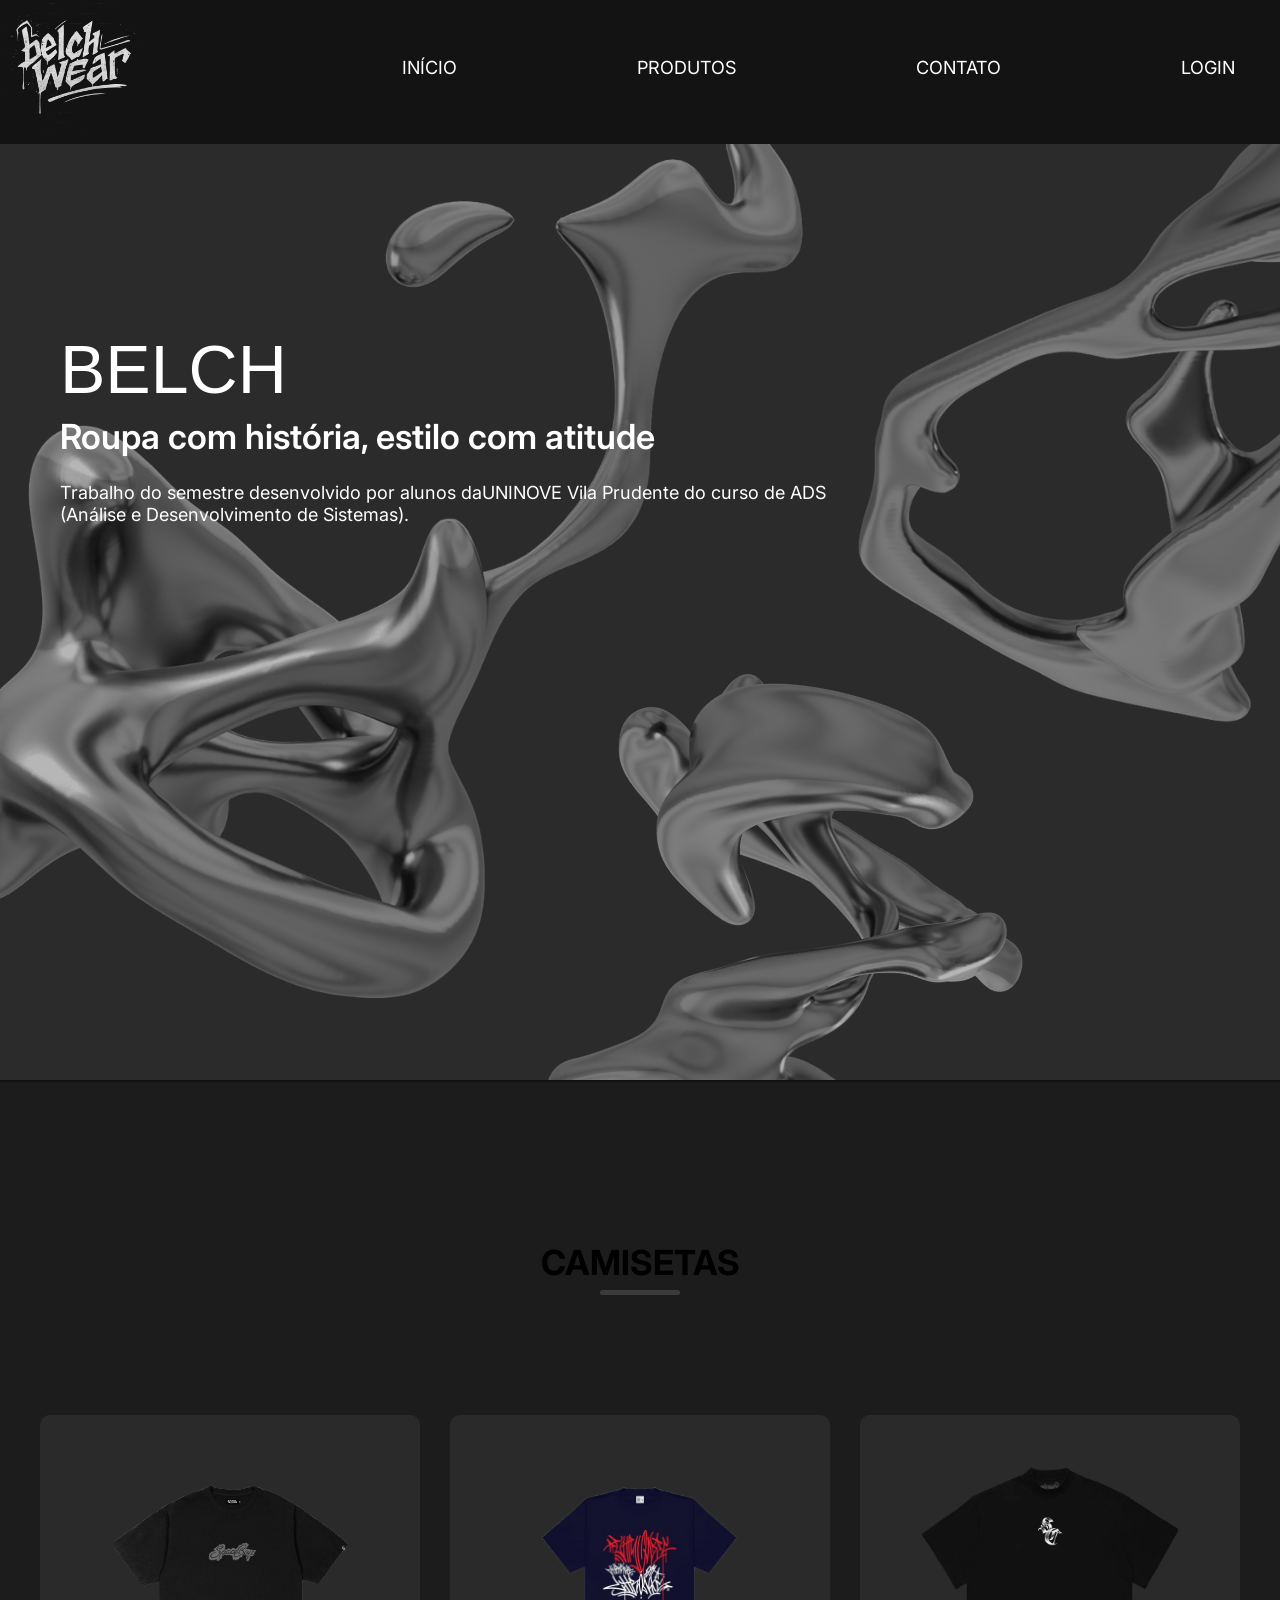
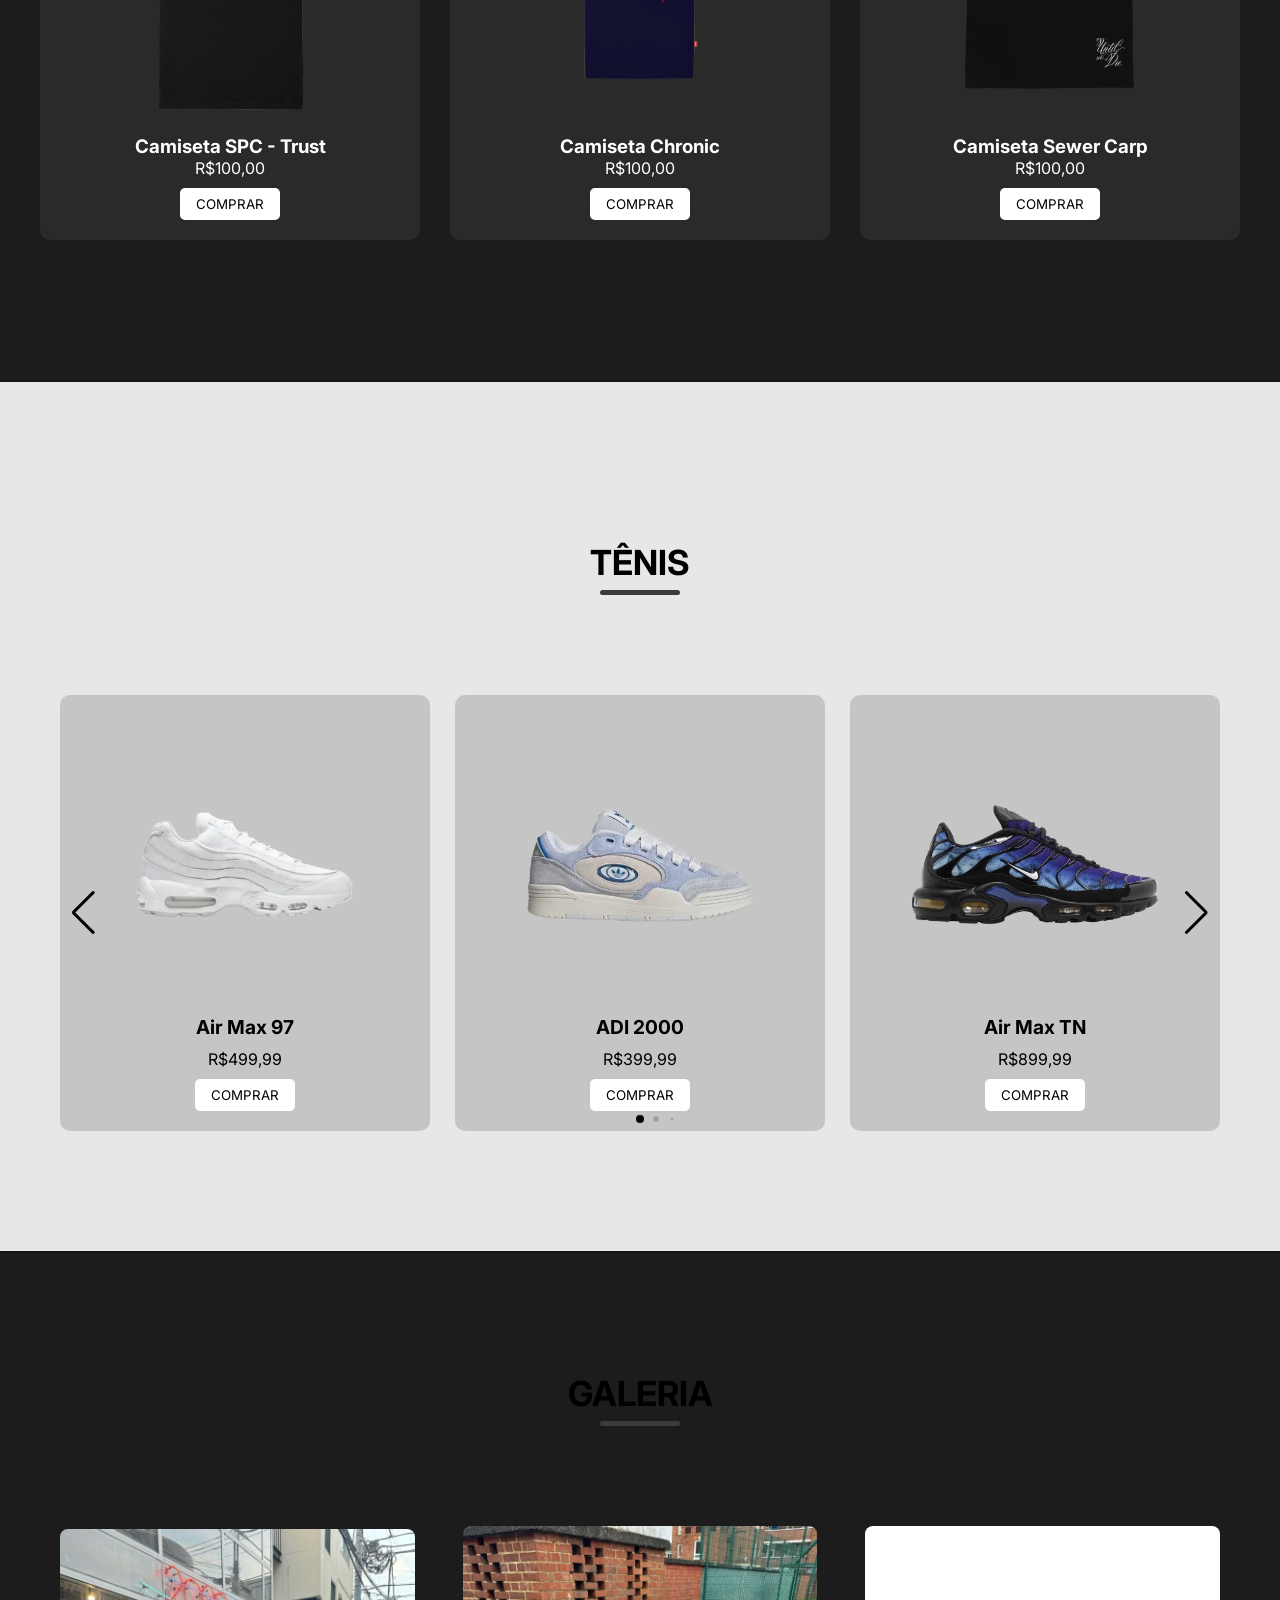
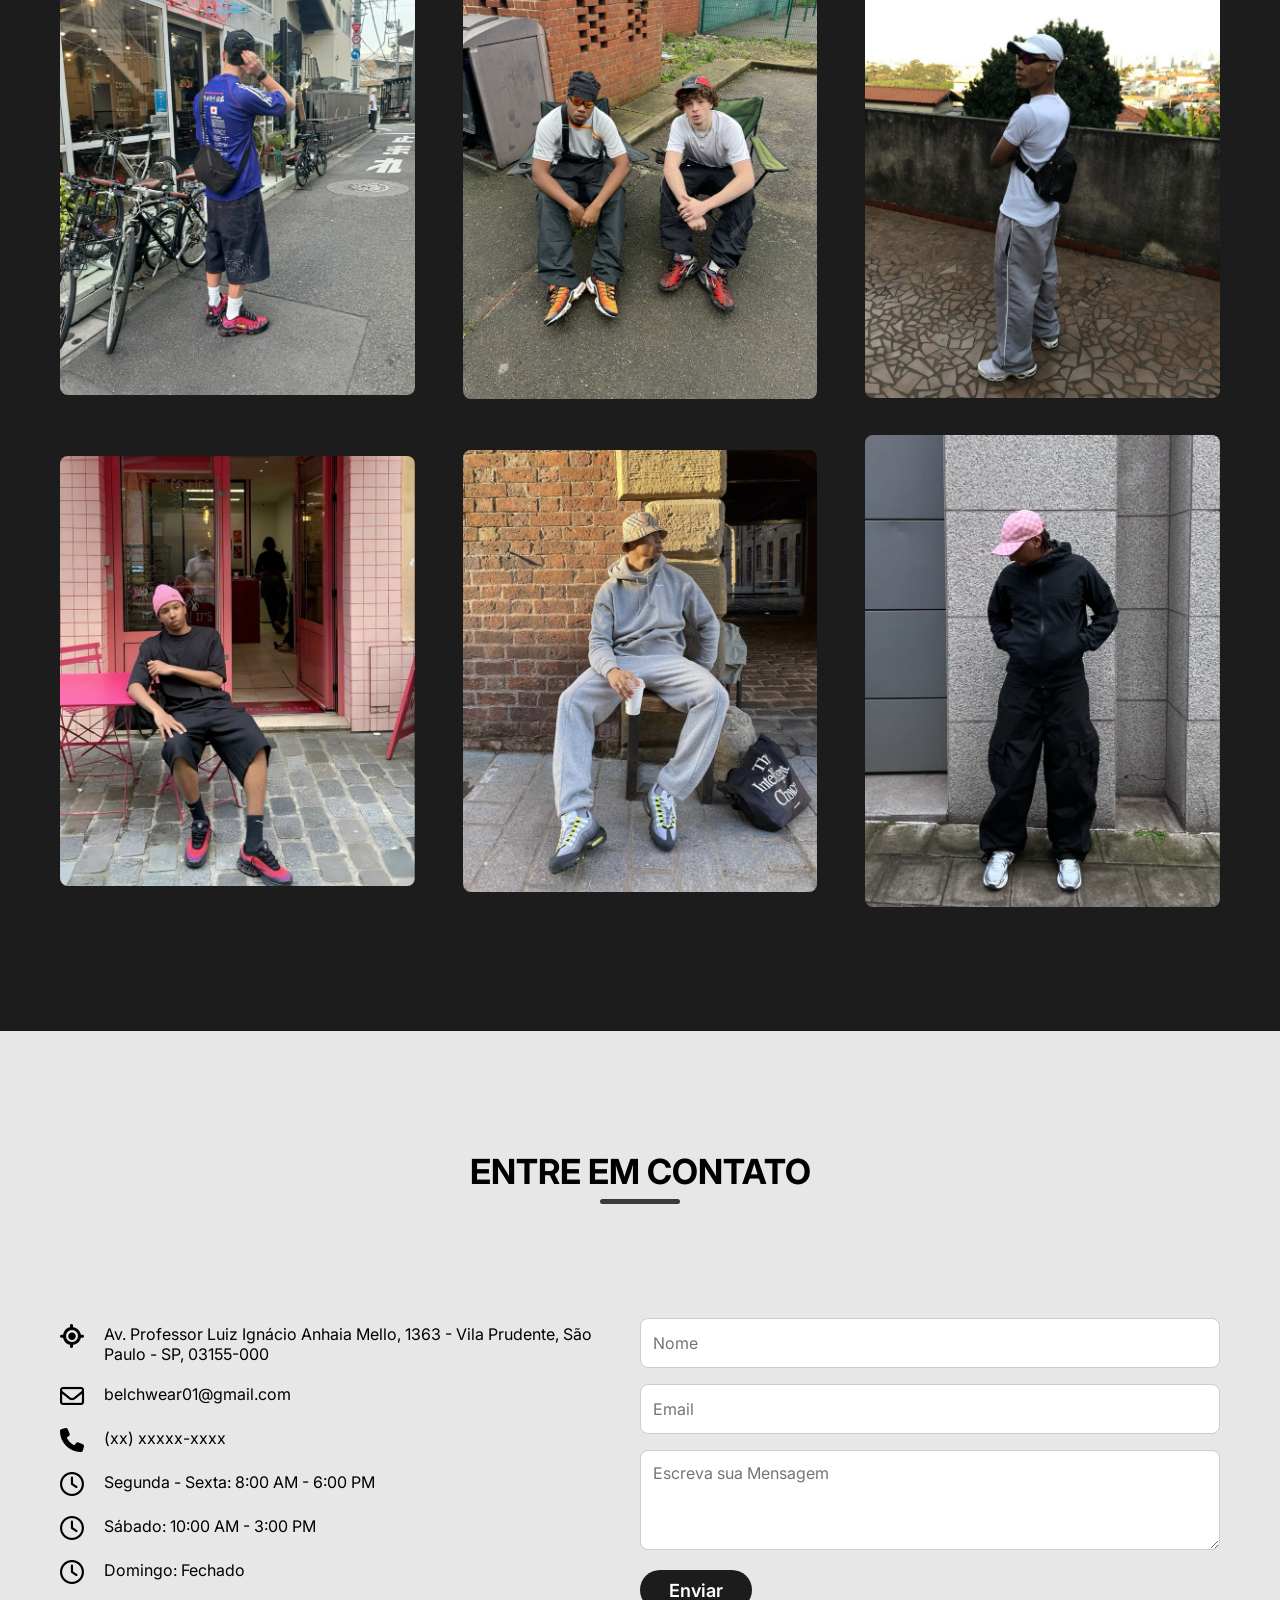
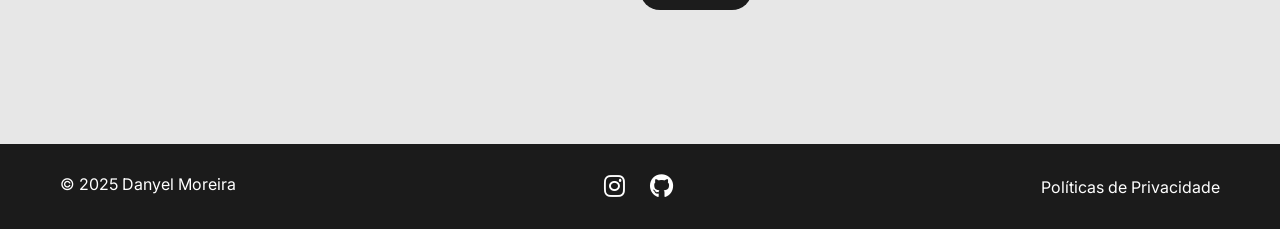
==== index.html @ 6bcf9cb9 "Update footer copyright and GitHub link" ====
<!DOCTYPE html>
<html lang="pt-br">

<head>
  <meta charset="UTF-8">
  <meta name="viewport" content="width=device-width, initial-scale=1.0">
  <title>BELCH</title>
  <link rel="stylesheet" href="https://cdn.jsdelivr.net/npm/swiper@11/swiper-bundle.min.css">
  <link rel="stylesheet" href="https://cdnjs.cloudflare.com/ajax/libs/font-awesome/6.6.0/css/all.min.css" />
  <link rel="stylesheet" href="style.css">
  <link rel="shortcut icon" href="images/belch_wear_transparent.png" type="image/x-icon">
  <link rel="preconnect" href="https://fonts.googleapis.com">
  <link rel="preconnect" href="https://fonts.gstatic.com" crossorigin>
  <link href="https://fonts.googleapis.com/css2?family=Handjet:wght@100..900&display=swap" rel="stylesheet">

</head>

<body>

  <header class="header" id="header">
    <nav class="nav">
      <a href="#" class="nav-logo">
        <img class="logo-img" src="images/belch_wear_transparent.png" alt="Logo Belch Wear">
      </a>

      <ul class="nav-menu">
        <i id="close-menu-button" class="fa-solid fa-xmark"></i>
        <li role="button" class="nav-item"><a href="#" class="nav-link">INÍCIO</a></li>
        <li role="button" class="nav-item"><a href="#produtos" class="nav-link">PRODUTOS</a></li>
        <li role="button" class="nav-item"><a href="#contact" class="nav-link">CONTATO</a></li>
        <li role="button" class="nav-item"><a href="login.html" class="nav-link">LOGIN</a></li>
      </ul>

      <i id="open-menu-button" class="fa-solid fa-bars"></i>
    </nav>
  </header>

  <!--popup de coockie -->
  <script type="text/javascript" src="https://cookieconsent.popupsmart.com/src/js/popper.js"></script>
  <script> window.start.init({
      Palette: "palette6", Mode: "floating right", Theme: "classic",
      Message: "Este site utiliza de cookies para uma melhor experiência do usuário.", ButtonText: "ok :)", LinkText: "Saiba Mais", Location: "https://www.cookiesandyou.com", Time: "5",
    })</script>

  <!-- vlibras-->
  <div vw class="enabled">
    <div vw-access-button class="active"></div>
    <div vw-plugin-wrapper>
      <div class="vw-plugin-top-wrapper"></div>
    </div>
  </div>
  <script src="https://vlibras.gov.br/app/vlibras-plugin.js"></script>
  <script>
    new window.VLibras.Widget('https://vlibras.gov.br/app');
  </script>

  <!-- Sessão Hero -->
  <section class="hero-section">
    <div class="section-container">
      <div class="hero-container">
        <div class="hero-details">
          <h2 class="hero-title">BELCH</h2>
          <h3 class="hero-subtitle">Roupa com história, estilo com atitude</h3>
          <p class="hero-description">Trabalho do semestre desenvolvido por alunos daUNINOVE Vila Prudente do curso de
            ADS (Análise e Desenvolvimento de Sistemas).</p>
        </div>

      </div>
    </div>
  </section>

<hr>
  <!-- sessão Camisetas -->
 <section class="menu-section" id="produtos">
    <h2 class="section-title">Camisetas</h2>
    <div class="grid-produtos">
        <div class="card-produto">
            <div class="imagem">
                <img src="images/SPC-trustF.png" class="normal">
                <img src="images/spc-trust (2).png" class="hover">
            </div>
            <h3>Camiseta SPC - Trust</h3>
            <p>R$100,00</p>
            <button>COMPRAR</button>
        </div>

        <div class="card-produto">
            <div class="imagem">
                <img src="images/chronic-frente.png" class="normal">
                <img src="images/chronic-costas.png" class="hover">
            </div>
            <h3>Camiseta Chronic</h3>
            <p>R$100,00</p>
            <button>COMPRAR</button>
        </div>

        <div class="card-produto">
            <div class="imagem">
                <img src="images/Sewer-carp-frente.webp" class="normal">
                <img src="images/Sewer-carp.webp" class="hover">
            </div>
            <h3>Camiseta Sewer Carp</h3>
            <p>R$100,00</p>
            <button>COMPRAR</button>
        </div>
    </div>
</section>
<hr>
    <!-- sessão Tênis -->
 <section class="testimonial" id="tenis">
    <h2 class="section-title">Tênis</h2>
    <div class="section-container">
        <div class="testimonial-container swiper">
            <div class="slide-wrapper">
                <div class="card-list swiper-wrapper">
                    
                    <div class="card-item swiper-slide">
                        <div class="imagem">
                            <img src="images/AM-95.png" class="normal" alt="Air Max 95">
                            <img src="images/AM-95-2.png" class="hover" alt="Air Max 95">
                        </div>
                        <h3 class="user-name">Air Max 97</h3>
                        <p class="user-thoughts">R$499,99</p>
                        <button>COMPRAR</button>
                    </div>

                    <div class="card-item swiper-slide">
                        <div class="imagem">
                            <img src="images/ADI-2000.png" class="normal" alt="ADI 2000">
                            <img src="images/ADI-2000-2.png" class="hover" alt="ADI 2000">
                        </div>
                        <h3 class="user-name">ADI 2000</h3>
                        <p class="user-thoughts">R$399,99</p>
                        <button>COMPRAR</button>
                    </div>

                    <div class="card-item swiper-slide">
                        <div class="imagem">
                            <img src="images/TN-25TH.png" class="normal" alt="Air Max TN">
                            <img src="images/TN-25TH-2.png" class="hover" alt="Air Max TN">
                        </div>
                        <h3 class="user-name">Air Max TN</h3>
                        <p class="user-thoughts">R$899,99</p>
                        <button>COMPRAR</button>
                    </div>

                    <div class="card-item swiper-slide">
                        <div class="imagem">
                            <img src="images/AM-95.png" class="normal" alt="Air Max 97">
                            <img src="images/AM-95-2.png" class="hover" alt="Air Max 97">
                        </div>
                        <h3 class="user-name">Air Max 97</h3>
                        <p class="user-thoughts">R$499,99</p>
                        <button>COMPRAR</button>
                    </div>

                    <div class="card-item swiper-slide">
                        <div class="imagem">
                            <img src="images/ADI-2000.png" class="normal" alt="ADI 2000X">
                            <img src="images/ADI-2000-2.png" class="hover" alt="ADI 2000X">
                        </div>
                        <h3 class="user-name">ADI 2000</h3>
                        <p class="user-thoughts">R$399,99</p>
                        <button>COMPRAR</button>
                    </div>

                    <div class="card-item swiper-slide">
                        <div class="imagem">
                            <img src="images/TN-25TH.png" class="normal" alt="Air Max TN">
                            <img src="images/TN-25TH-2.png" class="hover" alt="Air Max TN ">
                        </div>
                        <h3 class="user-name">Air Max TN1</h3>
                        <p class="user-thoughts">R$899,99</p>
                        <button>COMPRAR</button>
                    </div>

                </div>
            </div>

            <!-- Botões e Paginação -->
            <div class="swiper-pagination"></div>
            <div class="swiper-button-prev"></div>
            <div class="swiper-button-next"></div>

        </div>
    </div>
</section>
<hr>
    <!-- sessão da Galeria -->
    <section class="gallery" id="Galeria">
      <h2 class="section-title">Galeria</h2>
      <div class="section-container">
        <div class="gallery-list">
          <div class="gallery-items">
            <img src="images/fit-1 (1).jpg" alt="Imagem Galeria" class="gallery-image">
          </div>
          <div class="gallery-items">
            <img src="images/fit-2.jpg" alt="Imagem Galeria" class="gallery-image">
          </div>
          <div class="gallery-items">
            <img src="images/fit-3.jpg" alt="Imagem Galeria" class="gallery-image">
          </div>
          <div class="gallery-items">
            <img src="images/fit-4.jpg" alt="Imagem Galeria" class="gallery-image">
          </div>
          <div class="gallery-items">
            <img src="images/fit-5.jpg" alt="Imagem Galeria" class="gallery-image">
          </div>
          <div class="gallery-items">
            <img src="images/fit-6.jpg" alt="Imagem Galeria" class="gallery-image">
          </div>
        </div>
      </div>
    </section>

    <!-- sessão contato -->
    <section class="contact" id="contact">
      <h2 class="section-title">Entre em Contato</h2>
      <div class="section-container">
        <div class="contact-container">
          <div class="contact-details">
            <div class="contact-item">
              <i class="fa-solid fa-location-crosshairs"></i>
              <p>Av. Professor Luiz Ignácio Anhaia Mello, 1363 - Vila Prudente, São Paulo - SP, 03155-000</p>
            </div>
            <div class="contact-item">
              <i class="fa-regular fa-envelope"></i>
              <p>belchwear01@gmail.com</p>
            </div>
            <div class="contact-item">
              <i class="fa-solid fa-phone"></i>
              <p>(xx) xxxxx-xxxx</p>
            </div>
            <div class="contact-item">
              <i class="fa-regular fa-clock"></i>
              <p>Segunda - Sexta: 8:00 AM - 6:00 PM</p>
            </div>
            <div class="contact-item">
              <i class="fa-regular fa-clock"></i>
              <p>Sábado: 10:00 AM - 3:00 PM</p>
            </div>
            <div class="contact-item">
              <i class="fa-regular fa-clock"></i>
              <p>Domingo: Fechado</p>
            </div>
            <div class="contact-item">
            </div>
          </div>

          <div class="contact-form">
            <form action="mailto:belchwear01@gmail.com" method="POST" enctype="text/plain">
              <input type="text" placeholder="Nome" required>
              <input type="email" placeholder="Email" required>
              <textarea placeholder="Escreva sua Mensagem" required></textarea>
              <button type="submit" class="button form-button">Enviar</button>
            </form>
          </div>
        </div>
      </div>
    </section>

    <!-- Footer  -->
    <footer class="footer">
      <div class="section-container">
        <div class="footer-section">
          <div class="footer-copyright">
            <p>© 2025 Danyel Moreira</p>
          </div>
          <div class="footer-social-media">
            <div class="social-icon">
              <a><i class="fa-brands fa-instagram"></i></a>
              <a href="https://github.com/danyelgomess"><i class="fa-brands fa-github"></i></a>
            </div>
          </div>
          <div class="footer-policies">
            <a href="#">Políticas de Privacidade</a>
          </div>
        </div>
      </div>
    </footer>

    <script src="https://cdn.jsdelivr.net/npm/swiper@11/swiper-bundle.min.js"></script>
    <script src="script.js"></script>
</body>

</html>
---- style.css ----
/* Google Fonts Link */
@import url('https://fonts.googleapis.com/css2?family=Inter:ital,opsz,wght@0,14..32,100..900;1,14..32,100..900&family=Miniver&display=swap');

* {
  padding: 0;
  margin: 0;
  box-sizing: border-box;
  font-family: "Inter", sans-serif;
}

:root {
  /* Colors */
  --white-color: #fff;
  --dark-color: #252525;
  --primary-color: #1c1c1c;
  --secondary-color: #3b3b3b;
  --light-gray-color: #e7e7e7;
  --medium-gray-color: #ccc;
  --swiper-theme-color: #000000;

  /* Font weight */
  --font-weight-n: 400;
  --font-weight-m: 500;
  --font-weight-s: 600;
  --font-weight-b: 700;

  /* Font Size */
  --font-size-s: 1rem;
  --font-size-m: 1.13rem;
  --font-size-l: 1.5rem;
  --font-size-xl: 2.16rem;
  --font-size-xxl: 4.25rem;

  /* Border Radius */
  --border-radius-s: 8px;
  --border-radius-m: 30px;
  --border-radius-circle: 50%;

  /* Site max width */
  --site-max-width: 1300px;
}

html {
  scroll-behavior: smooth;
}

body {
  background: var(--white-color--);
}

/* scrollbar */
::-webkit-scrollbar {
  width: 15px;
}

::-webkit-scrollbar-track {
  background-color: rgb(51, 51, 51);
}

::-webkit-scrollbar-thumb {
  background-color: #262626;
}

::-webkit-scrollbar-thumb:hover {
  background-color: var(--secondary-color);
}


/* Setar para o site todo */
a {
  text-decoration: none;
}

ul {
  list-style: none;
}

.section-container {
  margin: 0 auto;
  padding: 0 20px;
  max-width: var(--site-max-width);
}

.section-title {
  text-align: center;
  padding: 60px 0 100px;
  font-size: var(--font-size-xl);
  text-transform: uppercase;
}

.section-title::after {
  content: '';
  width: 80px;
  background: var(--secondary-color);
  height: 5px;
  display: block;
  margin: 7px auto 0;
  border-radius: var(--border-radius-s);
}

/* Header*/
.header {
  position: fixed;
  top: -10px;
  width: 100%;
  z-index: 5;
  background: #131313;
}

.nav {
  max-width: var(--site-max-width);
  display: flex;
  justify-content: space-between;
  align-items: center;
  padding: 5px;
  margin: 0 auto;
}

.nav .nav-logo .logo-img {
  width: 140px;
}

.nav .nav-menu {
  display: flex;
  gap: 100px;
}

.nav .nav-menu .nav-item .nav-link {
  display: block;
  padding: 10px 40px;
  color: var(--white-color);
  font-weight: var(--font-weight-n);
  font-size: var(--font-size-m);
  border-radius: var(--border-radius-m);
  transition: 0.3s ease;
}

.nav .nav-menu .nav-item .nav-link:hover {
  background: var(--secondary-color);
  color: var(--primary-color);
}

#open-menu-button, #close-menu-button {
  font-size: var(--font-size-l);
  color: var(--white-color);
  cursor: pointer;
  display: none;
}

/* Sessão hero */
.hero-section {
  min-height: 120vh;
  background-image: url(/images/fundosite.png);
}

.hero-container {
  display: flex;
  justify-content: space-between;
  align-items: center;
  gap: 20px;
  padding: 20px 0;
  padding-top: 85.12px;
  min-height: calc(100vh - 85.12px);
}

.hero-container .hero-details .hero-title {
  font-size: var(--font-size-xxl);
  color: var(--white-color);
  font-weight: 300;
  font-family:  "Embed-code", sans-serif;
}

.hero-container .hero-details .hero-subtitle {
  font-size: var(--font-size-xl);
  font-weight: var(--font-weight-s);
  color: var(--white-color);
  margin-top: 8px;
  max-width: 70%;
}

.hero-container .hero-details .hero-description {
  font-size: var(--font-size-m);
  font-weight: var(--font-weight-n);
  color: var(--white-color);
  margin: 24px 0 ;
  max-width: 70%;
}

/* Sessão Projeto */
.about-us {
  padding: 200px 20px 120px;
  background: var(--light-gray-color);
}

.about-container {
  display: flex;
  gap: 20px;
  margin-top: 50px;
  justify-content: space-between;
}

.about-container .about-image-wrapper {
  width: 400px;
  height: 400px;
  border-radius: var(--border-radius-circle);
  background: url("images/imagemgaleria1.jpeg") no-repeat center/cover;
}

.about-container .about-text-wrapper {
  max-width: 50%;
}

.about-container .about-text-wrapper .section-title {
  padding: 32px 0;
}

.about-container .about-text-wrapper .about-description {
  font-size: var(--font-size-m);
  font-weight: var(--font-weight-m);
  letter-spacing: 0.96px;
  line-height: 30.08px;
  text-align: center;
  padding-top: 50px;
}
hr {
  border: none;
  height: 2px;
  background-color: #131313 ;
  margin: px 0;
}

/* Sessão Camisetas */
.menu-section {
  background: #1c1c1c;
  color: var(--white-color);
  padding: 100px 20px 120px;
}

.menu-section .menu-container {
    display: block; 
}
.grid-produtos {
    display: grid;
    grid-template-columns: repeat(auto-fit, minmax(250px, 1fr));
    gap: 30px;
    padding: 20px;
}

.card-produto {
    background-color: #2a2a2a;
    padding: 20px;
    border-radius: 10px;
    text-align: center;
    transition: transform 0.3s;
}

.card-produto:hover {
    transform: scale(1.05);
}

.imagem {
    position: relative;
    width: 100%;
    height: 300px;
    overflow: hidden;
}

.imagem img {
    width: 100%;
    height: 100%;
    object-fit: contain;
    position: absolute;
    top: 0;
    left: 0;
    transition: opacity 0.4s ease;
}

.imagem img.hover {
    opacity: 0;
}

.imagem:hover img.hover {
    opacity: 1;
}

.imagem:hover img.normal {
    opacity: 0;
}

button {
    margin-top: 10px;
    padding: 8px 16px;
    border: none;
    background-color: white;
    color: black;
    border-radius: 5px;
    cursor: pointer;
}

button:hover {
    background-color: #ccc;
}


/* Sessão Tênis*/
.testimonial {
    background: #e7e7e7;
    padding: 100px 20px 120px;
}

.section-container {
    max-width: 1200px;
    margin: 0 auto;
}

.card-list {
    display: flex;
}

.card-item {
    background-color: #c5c5c5;
    padding: 20px;
    border-radius: 10px;
    text-align: center;
    transition: transform 0.3s;
}

.card-item:hover {
    transform: scale(1.05);
}

.user-image {
    width: 100%;
    height: 250px;
    object-fit: contain;
    border-radius: 10px;
    margin-bottom: 15px;
}
.imagem {
    position: relative;
    width: 100%;
    height: 300px;
    overflow: hidden;
}

.imagem img {
    width: 100%;
    height: 100%;
    object-fit: contain;
    position: absolute;
    top: 0;
    left: 0;
    transition: opacity 0.4s ease;
}

.imagem img.hover {
    opacity: 0;
}

.imagem:hover img.hover {
    opacity: 1;
}

.imagem:hover img.normal {
    opacity: 0;
}

.user-name {
    font-size: 1.2rem;
    margin-bottom: 10px;
}

.user-thoughts {
    font-size: 1rem;
}

/* Swiper Buttons */
.swiper-button-prev,
.swiper-button-next {
    color: #000;
}

.swiper-pagination-bullet {
    background: #000;
}



/* Sessão da Galeria */
.gallery {
  padding: 60px 20px 120px;
  background: #1c1c1c;
}

.section-title{
  color: #000
}

.gallery .gallery-list {
  display: flex;
  gap: 32px;
  flex-wrap: wrap;
  align-items: center;
  justify-content: space-between;
}

.gallery .gallery-list .gallery-items {
  overflow: hidden;
  width: calc(100% / 3 - 32px);
}

.gallery .gallery-list .gallery-image {
  width: 100%;
  cursor: zoom-in;
  border-radius: var(--border-radius-s);
  transition: 0.3s ease;
}

.gallery-list .gallery-items:hover .gallery-image {
  transform: scale(1.3);
}

/* Sessão de contato */
.contact {
  padding: 60px 20px 120px;
  background: var(--light-gray-color);
}

.contact-container {
  display: flex;
  gap: 48px;
  align-items: center;
  justify-content: space-between;
}

.contact-container .contact-details .contact-item {
  display: flex;
  gap: 20px;
  margin: 20px 0;
  font-weight: var(--font-weight-n);
}

.contact-container .contact-details .contact-item i {
  font-size: var(--font-size-l);
}

.contact-container .contact-form {
  max-width: 50%;
  width: 100%;
}

.contact-container .contact-form input {
  width: 100%;
  height: 50px;
  padding: 0 12px;
  outline: none;
  margin-bottom: 16px;
  font-size: var(--font-size-s);
  border-radius: var(--border-radius-s);
  border: 1px solid var(--medium-gray-color);
}

.contact-container .contact-form textarea {
  width: 100%;
  height: 100px;
  padding: 12px;
  outline: none;
  font-size: var(--font-size-s);
  border-radius: var(--border-radius-s);
  border: 1px solid var(--medium-gray-color);
  resize: vertical;
}

.contact-container .contact-form :where(input, textarea):focus {
  border-color: var(--secondary-color);
}

.contact-container .contact-form .button {
  padding: 8px 28px;
  border: 1px solid transparent;
  outline: none;
  cursor: pointer;
  border-radius: var(--border-radius-m);
  background: var(--primary-color);
  color: var(--white-color);
  font-size: var(--font-size-m);
  font-weight: var(--font-weight-s);
  margin-top: 16px;
  transition: 0.3s ease;
}

.contact-container .contact-form .button:hover {
  color: var(--primary-color);
  background: transparent;
  border-color: var(--primary-color);
}

/* Footer */
.footer {
  background: #1b1b1b;
  color: var(--white-color);
  padding: 30px 20px;
}

.footer-section {
  display: flex;
  justify-content: space-between;
  font-style: var(--font-size-m);
}

.footer-section a {
  color: var(--white-color);
}

.footer-section a:hover {
  color: var(--secondary-color);
}

.footer-section .social-icon {
  display: flex;
  gap: 25px;
}

.footer-section .social-icon i {
  cursor: pointer;
  font-size: var(--font-size-l);
  transition: 0.3s ease;
}

.footer-section .social-icon i:hover {
  color: var(--secondary-color);
}

.footer-section .footer-policies {
  display: flex;
  align-items: center;
  gap: 8px;
}

.footer-section .footer-policies i {
  font-size: 10px;
}

/* Codigo de responsividade para o Media Query max-width: 1024px */
@media screen and (max-width: 1024px) {
  body.show-mobile-menu {
    overflow-y: hidden;
  }

  body.show-mobile-menu .header::before {
    content: '';
    position: fixed;
    top: 0;
    left: 0;
    height: 100%;
    width: 100%;
    backdrop-filter: blur(5px);
    background: rgba(0, 0, 0, 0.2);
  }

  .nav {
    padding: 15px 20px;
  }

  #open-menu-button {
    display: block;
  }

  #close-menu-button {
    position: absolute;
    top: 20px;
    right: 20px;
    font-size: var(--font-size-m);
    display: block;
    color: #000;
  }

  .nav .nav-menu {
    position: fixed;
    top: 0;
    left: -300px;
    width: 300px;
    height: 100%;
    padding-top: 96px;
    flex-direction: column;
    background: var(--white-color);
    transition: 0.2s ease;
  }

  body.show-mobile-menu .nav .nav-menu {
    left: 0;
  }

  .nav .nav-menu .nav-item {
    display: block;
    padding: 8px 12px;
    margin: 0 auto;
  }

  .nav .nav-menu .nav-item .nav-link {
    color: var(--dark-color);
  }

  .hero-container {
    flex-direction: column-reverse;
    align-items: center;
  }

  .hero-container .hero-image-wrapper {
    max-width: 100%;
    text-align: center;
  }

  .hero-container .hero-image-wrapper .hero-image {
    width: 75%;
    margin-top: 50px;
  }

  .hero-container .hero-details {
    max-width: 100%;
    text-align: center;
    display: flex;
    flex-direction: column;
    align-items: center;
  }

  .hero-container .hero-details .hero-subtitle,
  .hero-container .hero-details .hero-description {
    max-width: 100%;
  }

  .about-container {
    flex-direction: column-reverse;
    align-items: center;
    gap: 50px;
  }

  .about-container .about-image-wrapper {
    width: 300px;
    height: 300px;
  }

  .about-container .about-text-wrapper {
    max-width: 100%;
  }

  .menu-section .menu-container {
    gap: 50px;
  }

  .menu-container .menu-items {
    width: calc(100% / 2 - 50px);
  }

  .gallery .gallery-list {
    justify-content: center;
  }

  .gallery .gallery-list .gallery-items {
    width: calc(100% / 2 - 50px);
  }

  .contact-container {
    flex-direction: column-reverse;
  }

  .contact-container .contact-details .contact-item {
    margin: 25px 0;
  }

  .contact-container .contact-form {
    max-width: 100%;
  }

  .footer-section {
    display: flex;
    flex-direction: column;
    justify-content: center;
    align-items: center;
    gap: 24px;
  }
}

/* Responsive Media Query code for max-width: 768px */
@media screen and (max-width: 768px) {
  .slide-wrapper {
    margin: 0 10px 30px;
  }

  .slide-wrapper .swiper-slider-btn {
    display: none;
  }
}

/* Responsive Media Query code for max-width: 576px */
@media screen and (max-width: 576px) {
  .section-title {
    padding: 32px 0;
  }

  .nav .nav-logo .logo-text {
    font-size: 30px;
  }

  .hero-container {
    justify-content: space-evenly;
  }

  .hero-container .hero-details .hero-title {
    font-size: 30px;
  }

  .hero-container .hero-details .hero-subtitle {
    font-size: var(--font-size-m);
  }

  .hero-container .hero-details .hero-description {
    font-size: var(--font-size-s);
  }

  .hero-container .hero-buttons .contact-us-button,
  .hero-container .hero-buttons .order-now-button {
    padding: 10px 20px;
    font-size: 15.04px;
  }

  .hero-container .hero-image-wrapper .hero-image {
    margin-top: 0;
  }

  .menu-container .menu-items {
    width: 100%;
    text-align: center;
  }

  .menu-section .menu-container {
    gap: 60px;
  }

  .menu-container .menu-items .menu-image {
    max-width: 80%;
  }

  .testimonial .card-list .card-item {
    padding: 8px 0;
  }

  .gallery .gallery-list .gallery-items {
    width: 100%;
  }

  .footer .section-container {
    padding: 0;
  }

  .footer-section .footer-policies {
    gap: 8px;
  }
}
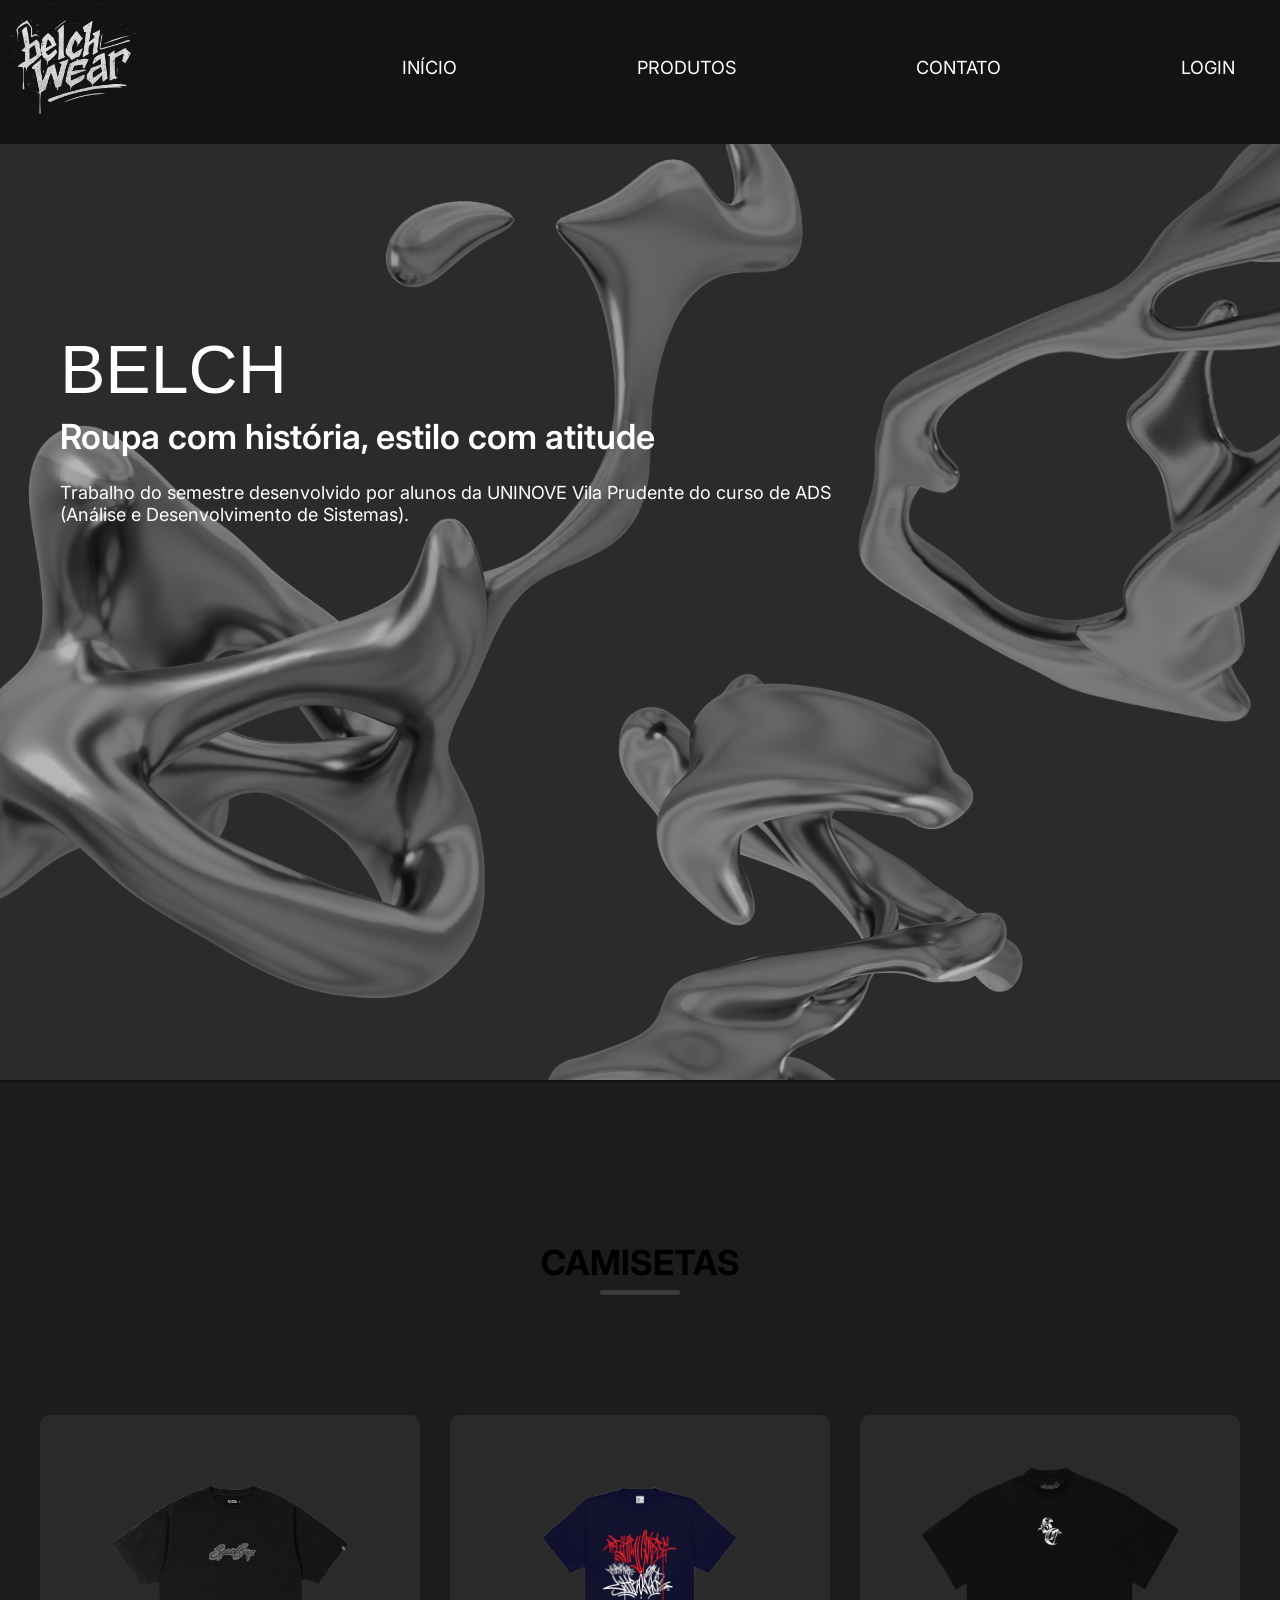
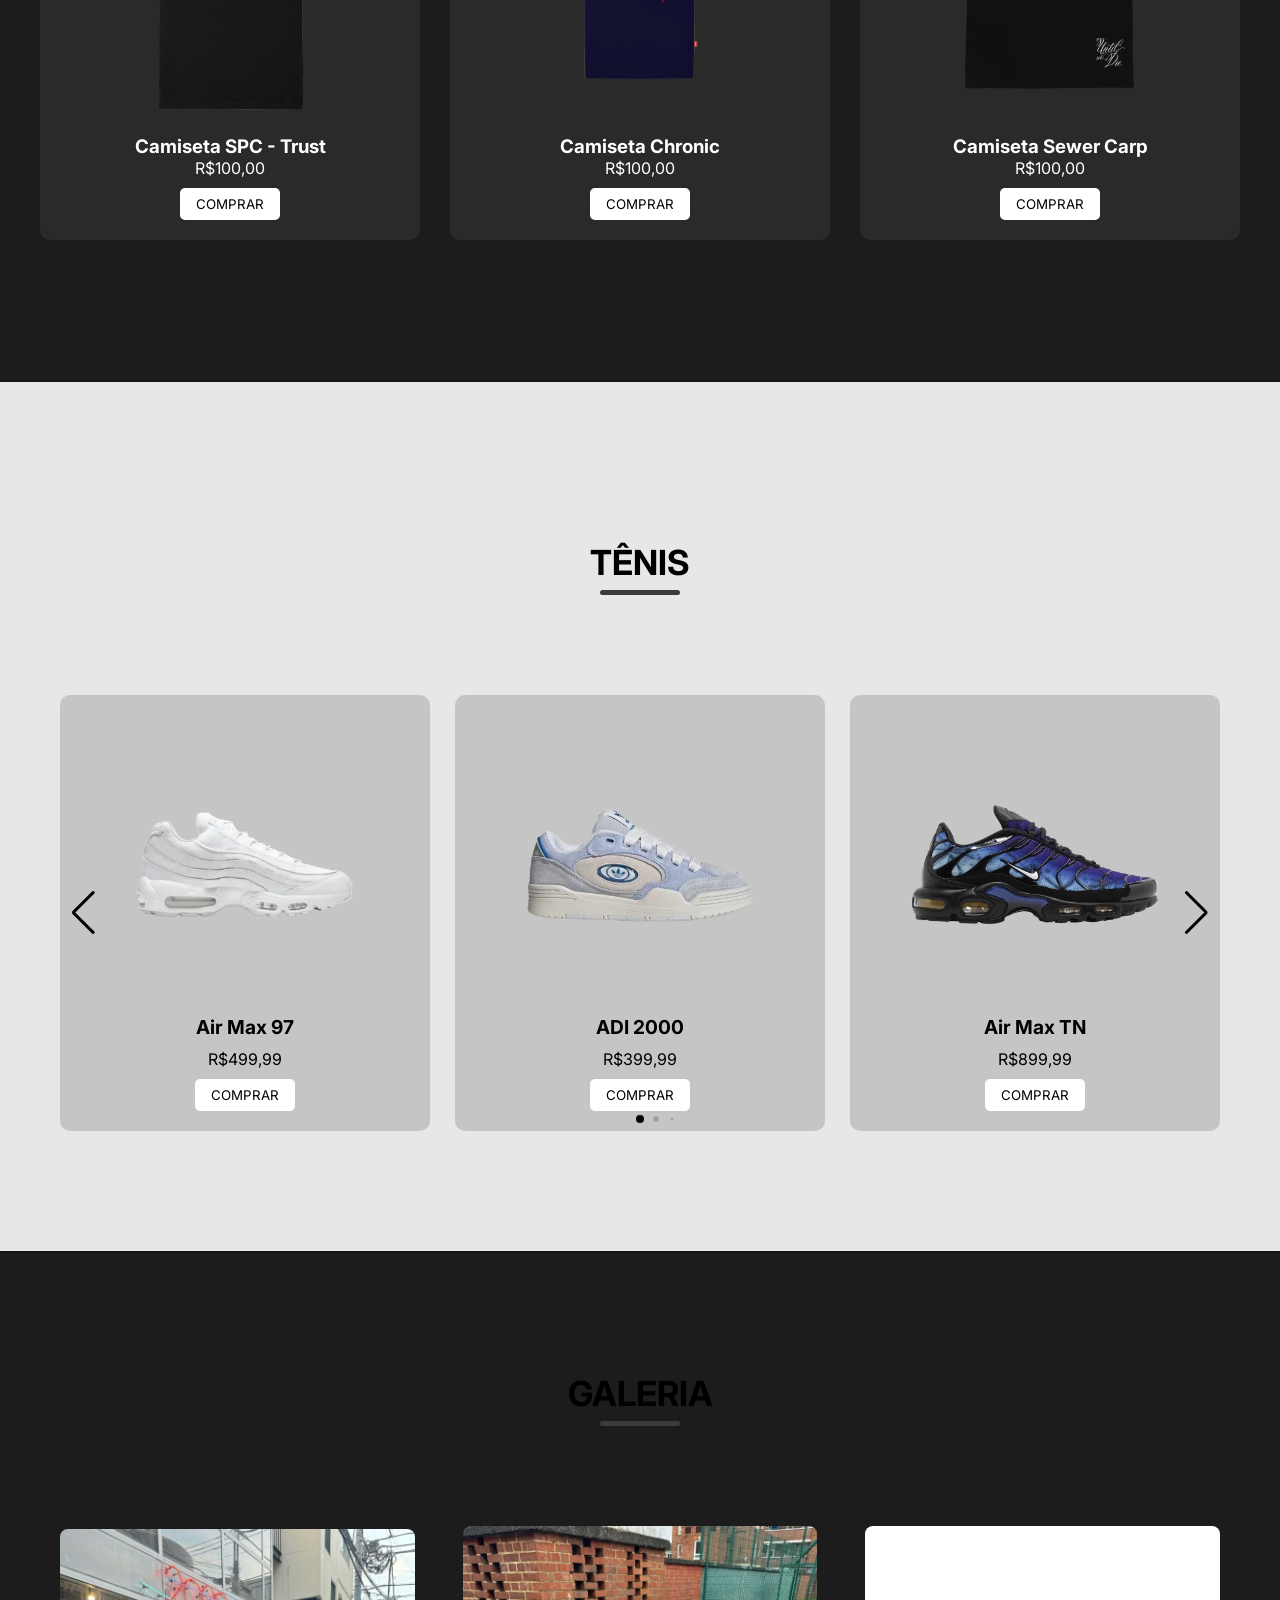
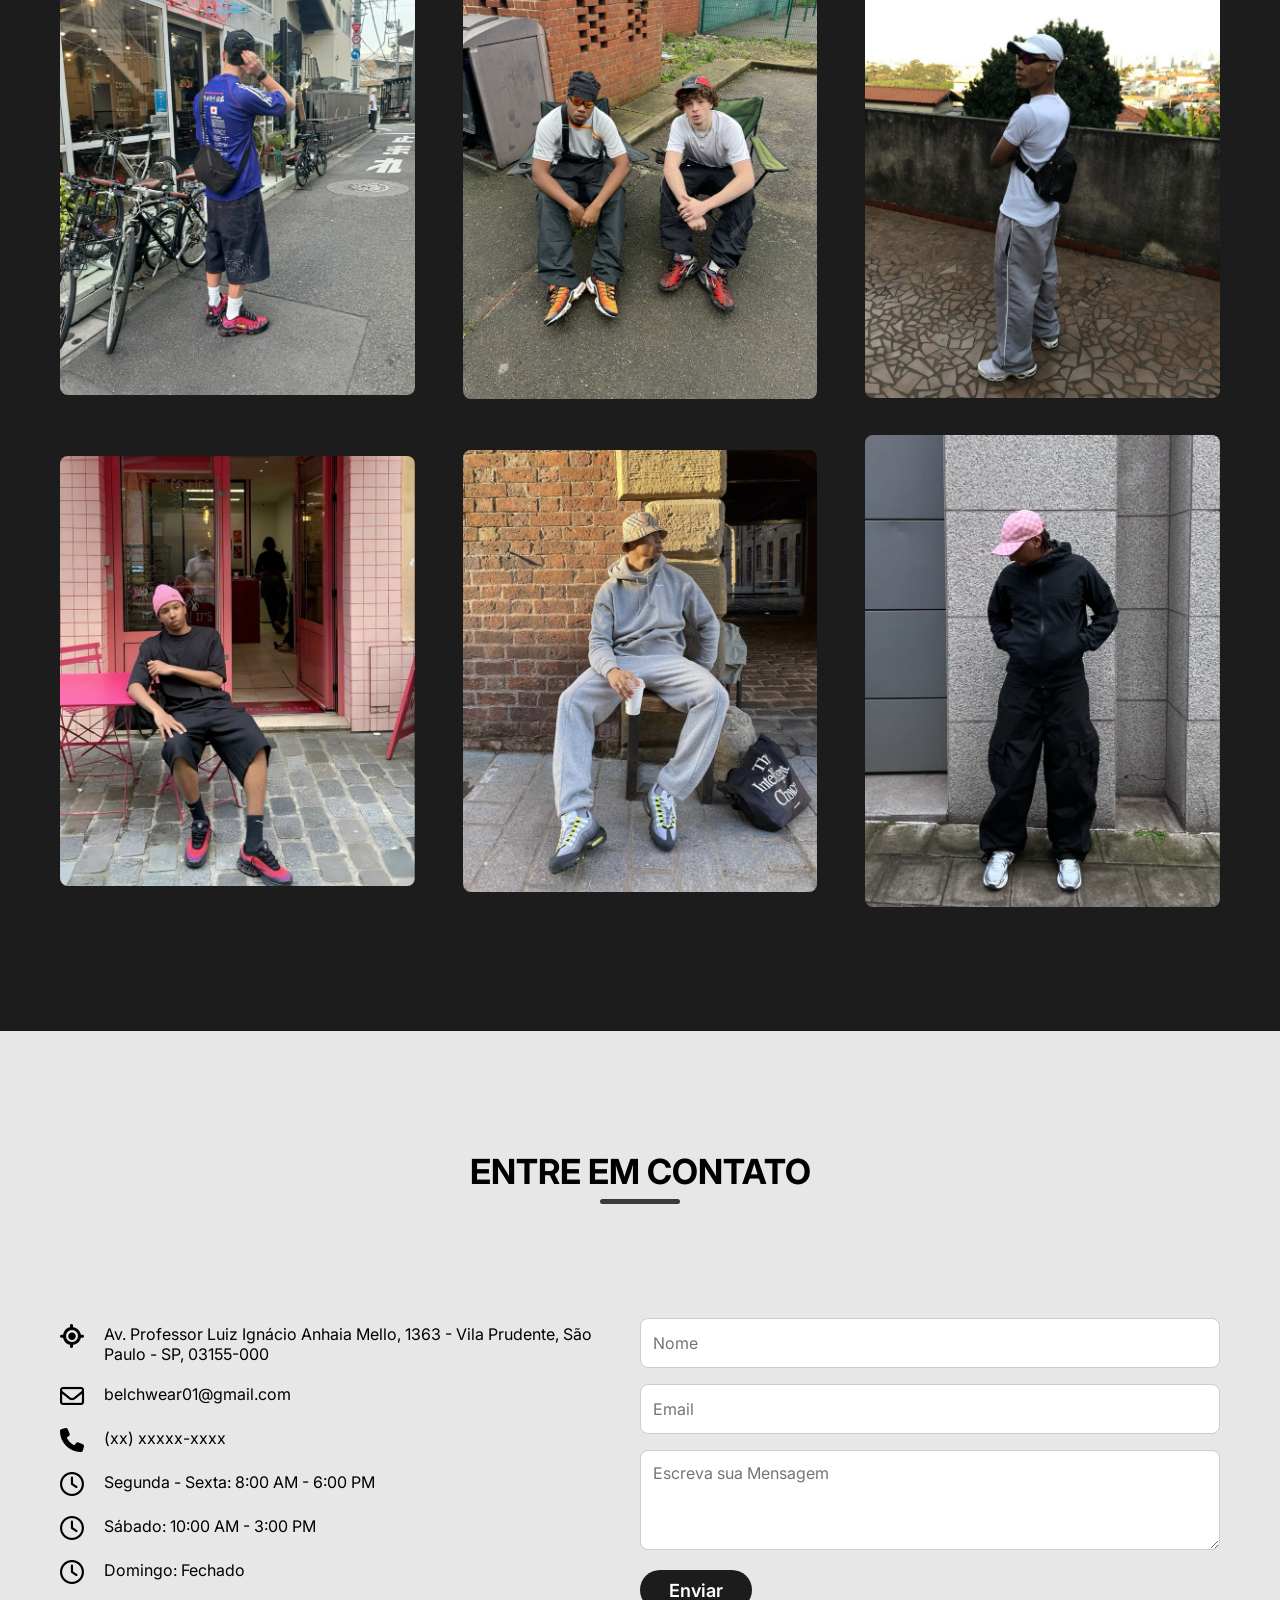
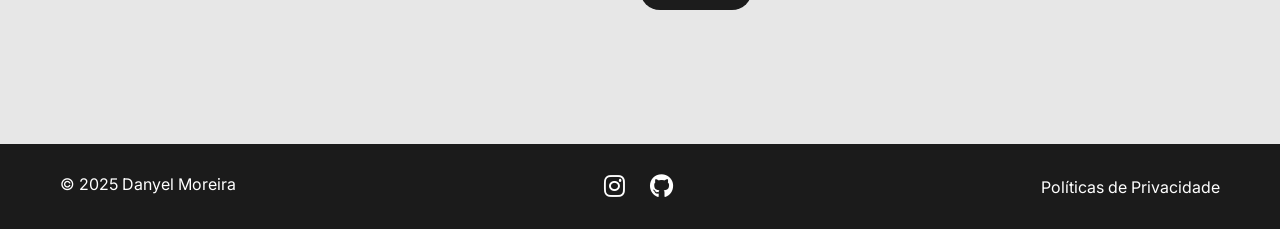
==== commit 30403034: "Fix description text and add Instagram link" ====
--- a/index.html
+++ b/index.html
@@ -61,7 +61,7 @@
         <div class="hero-details">
           <h2 class="hero-title">BELCH</h2>
           <h3 class="hero-subtitle">Roupa com história, estilo com atitude</h3>
-          <p class="hero-description">Trabalho do semestre desenvolvido por alunos daUNINOVE Vila Prudente do curso de
+          <p class="hero-description">Trabalho do semestre desenvolvido por alunos da UNINOVE Vila Prudente do curso de
             ADS (Análise e Desenvolvimento de Sistemas).</p>
         </div>
 
@@ -268,7 +268,7 @@
           </div>
           <div class="footer-social-media">
             <div class="social-icon">
-              <a><i class="fa-brands fa-instagram"></i></a>
+     <a href="https://www.instagram.com/gomesnyd"><i class="fa-brands fa-instagram"></i></a>
               <a href="https://github.com/danyelgomess"><i class="fa-brands fa-github"></i></a>
             </div>
           </div>
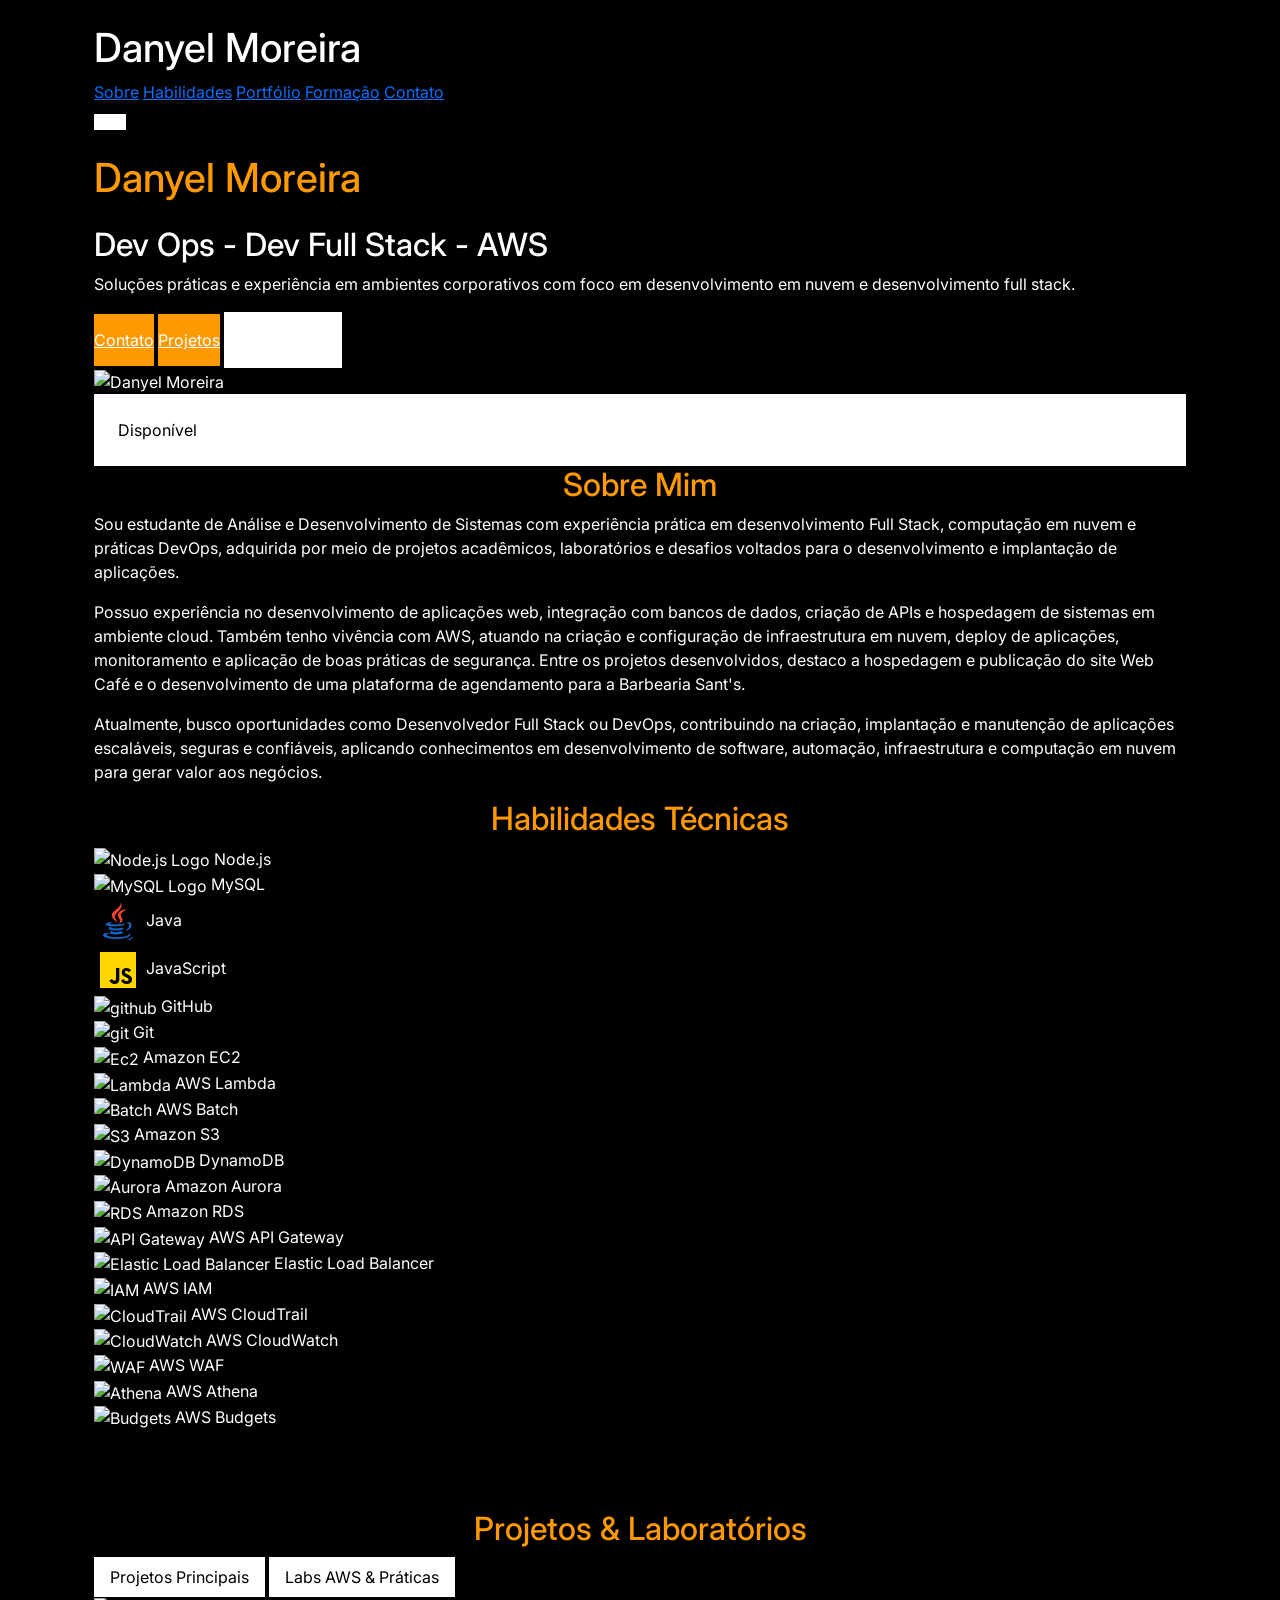
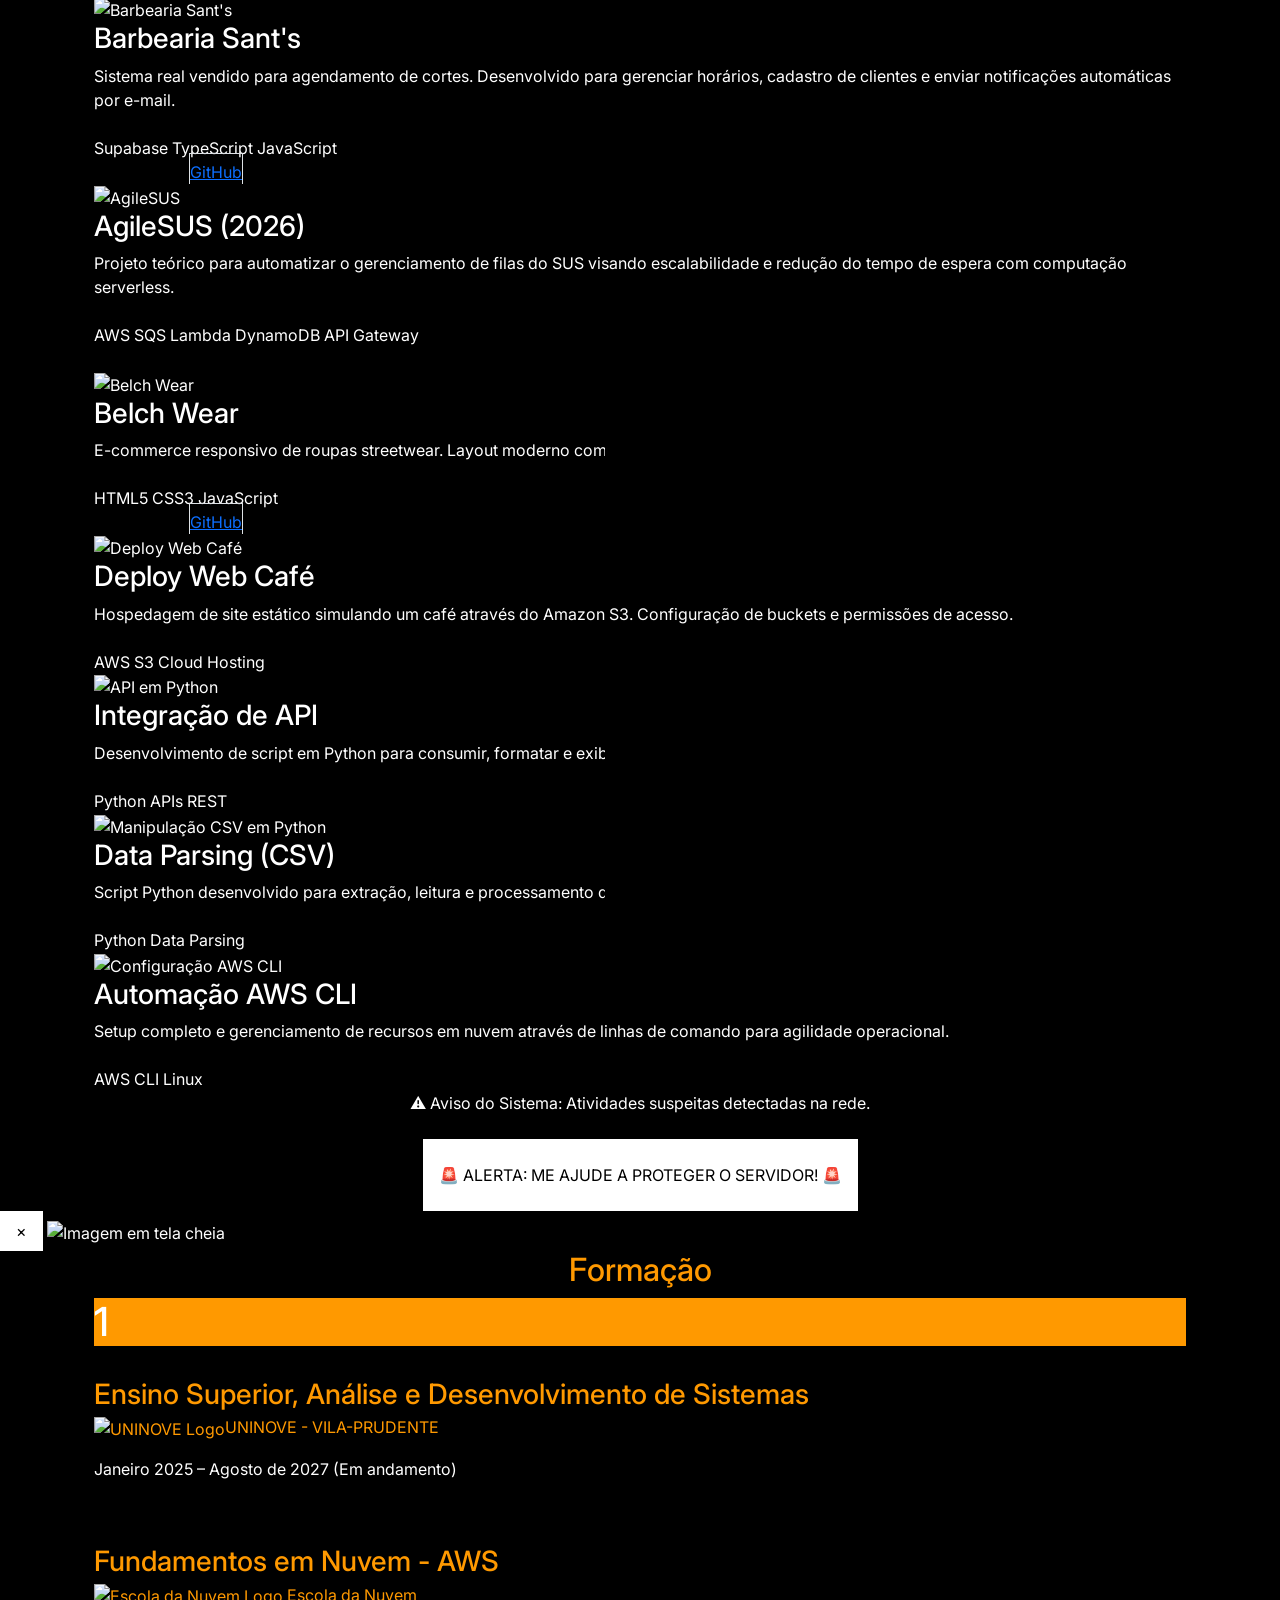
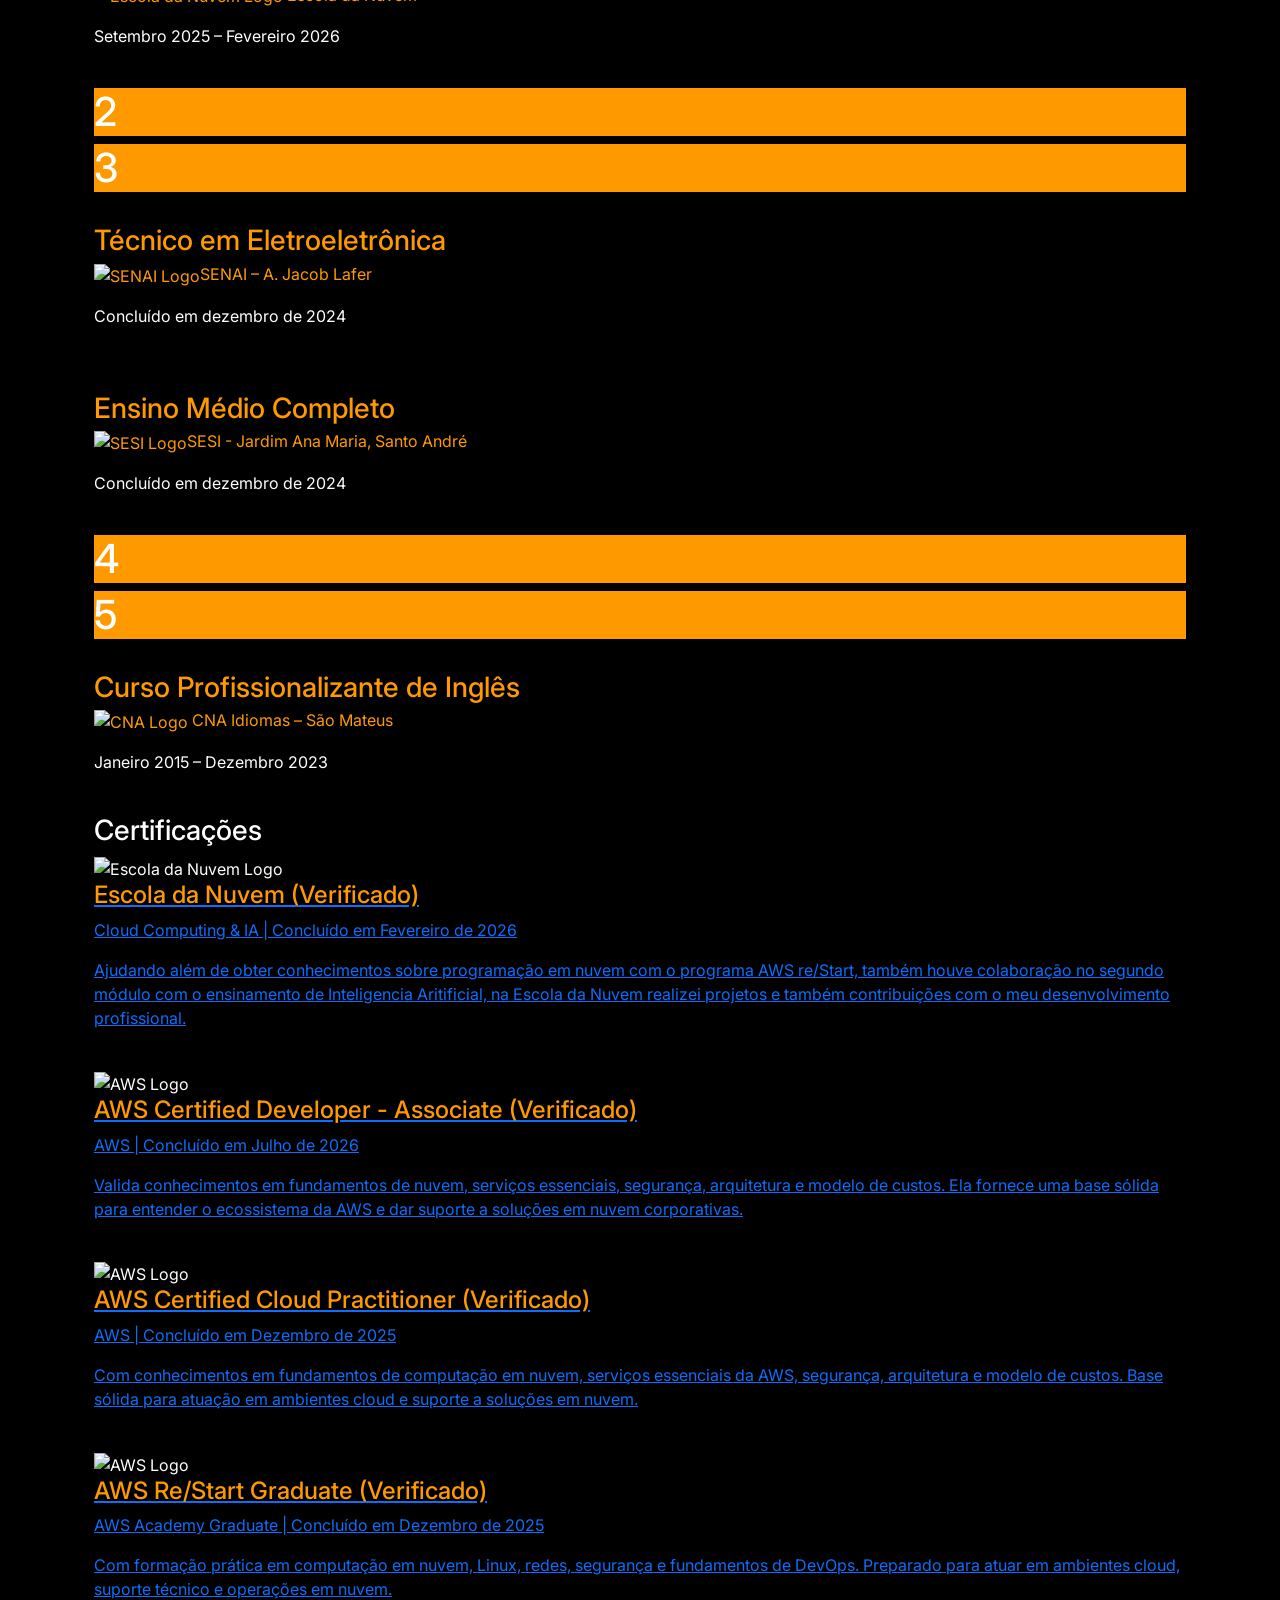
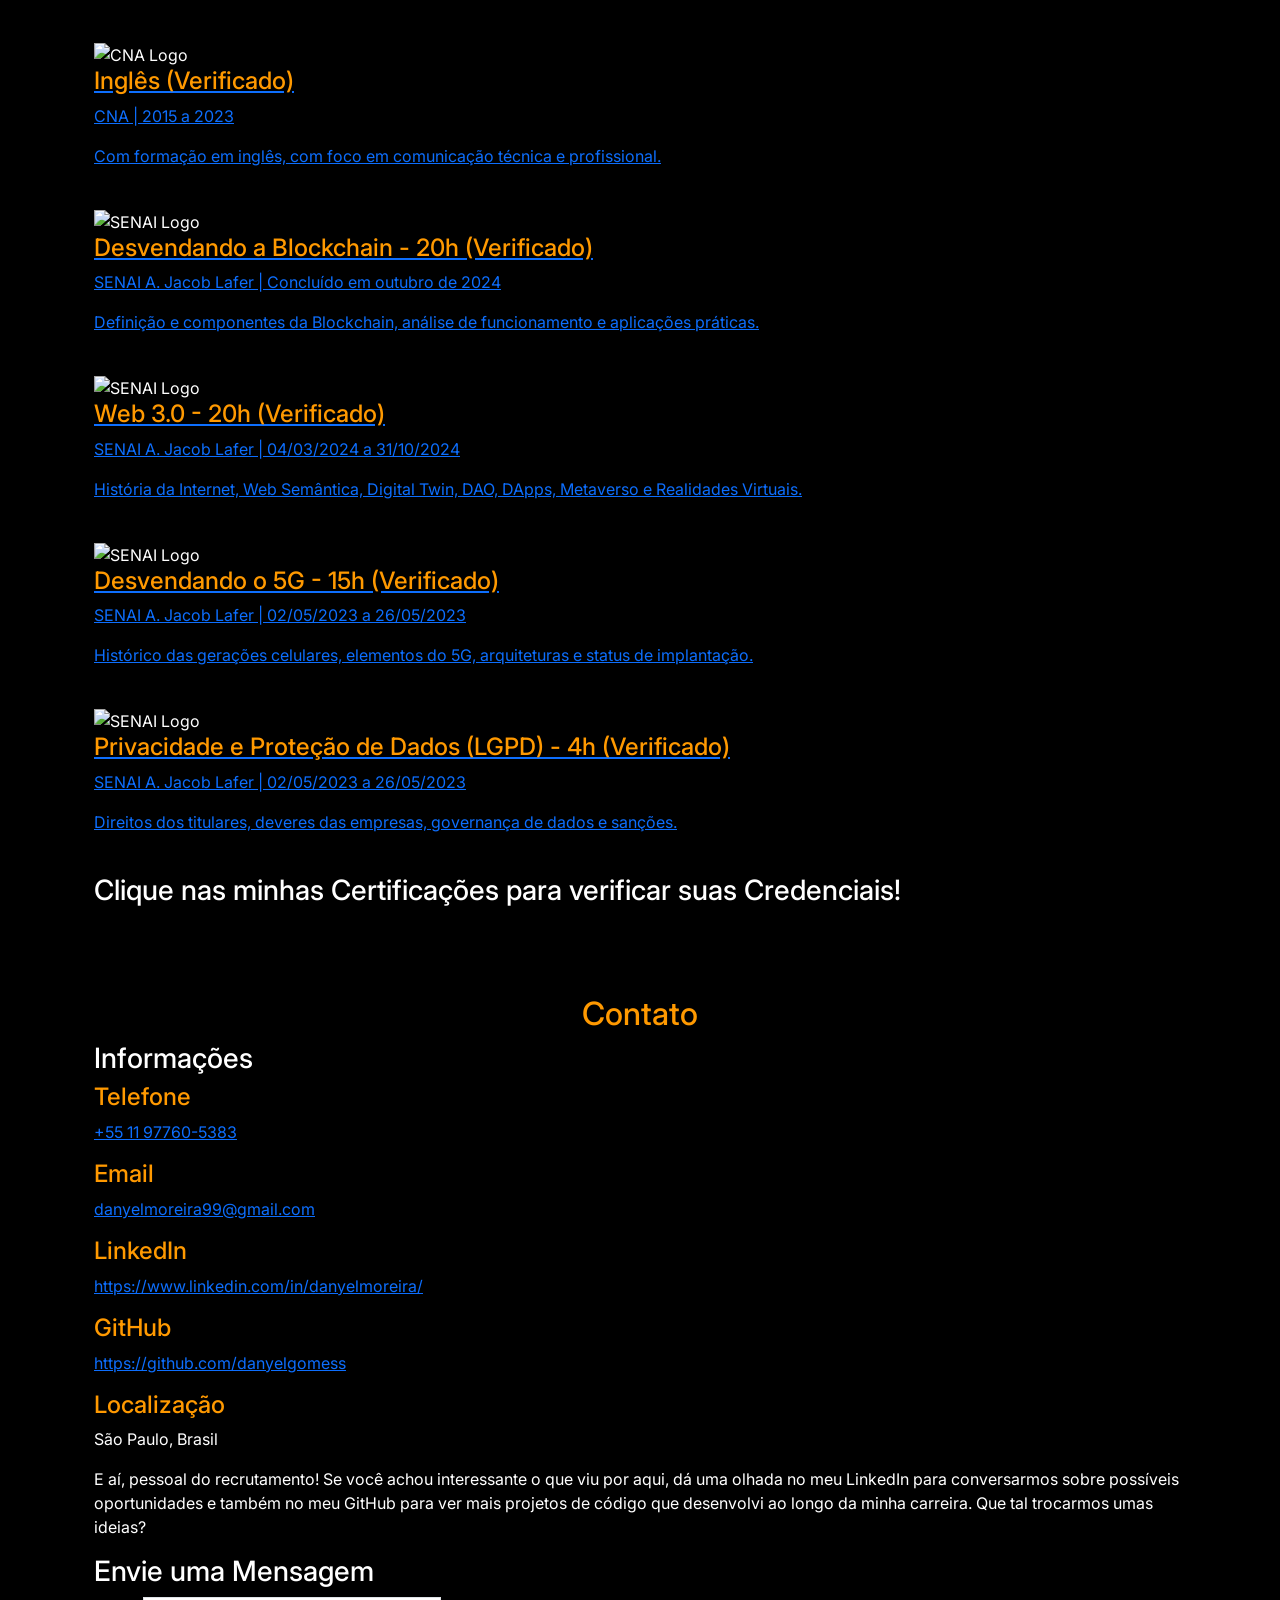
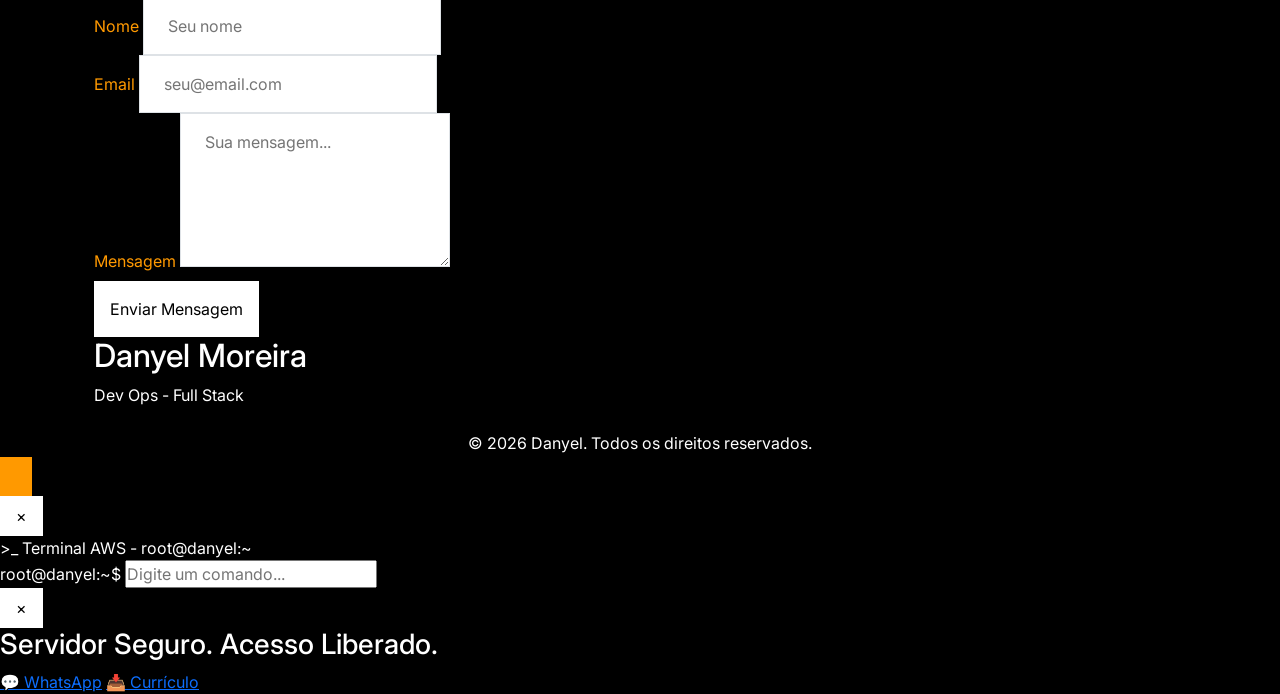
==== commit e584996c: "Mudando a parte de projetos do terminal CLI" ====
--- a/index.html
+++ b/index.html
@@ -1,286 +1,911 @@
 <!DOCTYPE html>
-<html lang="pt-br">
-
+<html lang="pt-BR">
 <head>
-  <meta charset="UTF-8">
-  <meta name="viewport" content="width=device-width, initial-scale=1.0">
-  <title>BELCH</title>
-  <link rel="stylesheet" href="https://cdn.jsdelivr.net/npm/swiper@11/swiper-bundle.min.css">
-  <link rel="stylesheet" href="https://cdnjs.cloudflare.com/ajax/libs/font-awesome/6.6.0/css/all.min.css" />
-  <link rel="stylesheet" href="style.css">
-  <link rel="shortcut icon" href="images/belch_wear_transparent.png" type="image/x-icon">
-  <link rel="preconnect" href="https://fonts.googleapis.com">
-  <link rel="preconnect" href="https://fonts.gstatic.com" crossorigin>
-  <link href="https://fonts.googleapis.com/css2?family=Handjet:wght@100..900&display=swap" rel="stylesheet">
-
+    <meta charset="UTF-8">
+    <meta name="viewport" content="width=device-width, initial-scale=1.0">
+    <meta name="description" content="Portfolio de Danyel Moreira, Dev Ops - AWS">
+    <title>Danyel Moreira - Portfolio</title>   
+    <link rel="stylesheet" href="style.css">
+    <script src="https://cdn.tailwindcss.com"></script>
+    <link href="https://cdn.jsdelivr.net/npm/bootstrap@5.3.3/dist/css/bootstrap.min.css" rel="stylesheet" integrity="sha384-QWTKZyjpPEjISv5WaRU9OFeRpok6YctnYmDr5pNlyT2bRjXh0JMhjY6hW+ALEwIH" crossorigin="anonymous">
+    <script src="https://cdn.jsdelivr.net/npm/bootstrap@5.3.3/dist/js/bootstrap.bundle.min.js" integrity="sha384-YvpcrYf0tY3lHB60NNkmXc5s9fDVZLESaAA55NDzOxhy9GkcIdslK1eN7N6jIeHz" crossorigin="anonymous"></script>
+    <link href="https://unpkg.com/aos@2.3.1/dist/aos.css" rel="stylesheet">
+    <script src="https://unpkg.com/aos@2.3.1/dist/aos.js"></script>
+    <script src="https://unpkg.com/feather-icons"></script>
 </head>
-
-<body>
-
-  <header class="header" id="header">
-    <nav class="nav">
-      <a href="#" class="nav-logo">
-        <img class="logo-img" src="images/belch_wear_transparent.png" alt="Logo Belch Wear">
-      </a>
-
-      <ul class="nav-menu">
-        <i id="close-menu-button" class="fa-solid fa-xmark"></i>
-        <li role="button" class="nav-item"><a href="#" class="nav-link">INÍCIO</a></li>
-        <li role="button" class="nav-item"><a href="#produtos" class="nav-link">PRODUTOS</a></li>
-        <li role="button" class="nav-item"><a href="#contact" class="nav-link">CONTATO</a></li>
-        <li role="button" class="nav-item"><a href="login.html" class="nav-link">LOGIN</a></li>
-      </ul>
-
-      <i id="open-menu-button" class="fa-solid fa-bars"></i>
-    </nav>
-  </header>
-
-  <!--popup de coockie -->
-  <script type="text/javascript" src="https://cookieconsent.popupsmart.com/src/js/popper.js"></script>
-  <script> window.start.init({
-      Palette: "palette6", Mode: "floating right", Theme: "classic",
-      Message: "Este site utiliza de cookies para uma melhor experiência do usuário.", ButtonText: "ok :)", LinkText: "Saiba Mais", Location: "https://www.cookiesandyou.com", Time: "5",
-    })</script>
-
-  <!-- vlibras-->
-  <div vw class="enabled">
-    <div vw-access-button class="active"></div>
-    <div vw-plugin-wrapper>
-      <div class="vw-plugin-top-wrapper"></div>
+<body class="bg-black text-white font-sans">
+    <header class="bg-black shadow-sm sticky top-0 z-50 border-b" style="border-color: #FF9900 !important;">
+        <div class="container mx-auto px-4 py-4 flex justify-between items-center">
+            <h1 class="text-2xl font-bold gradient-text">Danyel Moreira</h1>
+            <nav class="hidden md:flex space-x-8">
+                <a href="#about" class="hover:text-yellow-500 transition">Sobre</a>
+                <a href="#skills" class="hover:text-yellow-500 transition">Habilidades</a>
+                <a href="#projects" class="hover:text-yellow-500 transition">Portfólio</a>
+                <a href="#education" class="hover:text-yellow-500 transition">Formação</a>
+                <a href="#contact" class="hover:text-yellow-500 transition">Contato</a>
+            </nav>
+            <button class="md:hidden" aria-label="Abrir menu">
+                <i data-feather="menu"></i>
+            </button>
+        </div>
+    </header>
+
+    <section class="py-20 bg-gradient-to-r from-black to-gray-800">
+        <div class="container mx-auto px-4 flex flex-col md:flex-row items-center">
+            <div class="md:w-1/2 mb-10 md:mb-0" data-aos="fade-right">
+                <h1 class="text-4xl md:text-5xl font-bold mb-4" style="color: #FF9900;">Danyel Moreira</h1>
+                <h2 class="text-2xl md:text-3xl font-semibold mb-6 gradient-text">Dev Ops - Dev Full Stack - AWS</h2>
+                <p class="text-lg mb-8 text-gray-400">Soluções práticas e experiência em ambientes corporativos com foco em desenvolvimento em nuvem e desenvolvimento full stack.</p>
+                <div class="flex flex-wrap gap-4">
+                    <a href="#contact" class="px-6 py-3 rounded-lg transition text-white btn-glow" style="background-color: #FF9900;" aria-label="Ir para seção de contato">Contato</a>
+                    <a href="#projects" class="px-6 py-3 rounded-lg transition text-white btn-glow" style="background-color: #FF9900;" aria-label="Ir para seção de projetos">Projetos</a>
+                    <button id="terminalBtn" class="px-6 py-3 rounded-lg transition text-white btn-glow terminal-btn" aria-label="Abrir Terminal AWS"><span class="terminal-led"></span>>_ Terminal</button>
+                </div>
+            </div>
+            <div class="md:w-1/2 flex justify-center" data-aos="fade-left">
+                <div class="hero-image-container">
+                    <div class="w-64 h-64 md:w-80 md:h-80 bg-gray-800 rounded-full overflow-hidden shadow-xl">
+                        <img src="img/danyel.png" alt="Danyel Moreira" class="w-full h-full object-cover" loading="lazy">
+                    </div>
+                    <div class="absolute -bottom-5 -right-5 bg-white p-4 rounded-lg shadow-md">
+                        <div class="flex items-center">
+                            <div class="w-3 h-3 rounded-full mr-2" style="background-color: #FF9900;"></div>
+                            <span class="text-sm font-medium text-black">Disponível</span>
+                        </div>
+                    </div>
+                </div>
+            </div>
+        </div>
+    </section>
+
+    <section id="about" class="py-16 bg-black border-t border-b" style="border-color: #FF9900 !important;">
+        <div class="container mx-auto px-4">
+            <h2 class="text-3xl font-bold mb-12 text-center" style="color: #FF9900;" data-aos="fade-up">Sobre Mim</h2>
+            <div class="max-w-4xl mx-auto">
+                <div class="glass-card p-8 rounded-xl shadow-sm text-white" data-aos="fade-up">
+                    <p class="mb-6 text-lg">
+                        Sou estudante de Análise e Desenvolvimento de Sistemas com experiência prática em desenvolvimento Full Stack, computação em nuvem e práticas DevOps, adquirida por meio de projetos acadêmicos, laboratórios e desafios voltados para o desenvolvimento e implantação de aplicações.
+                    </p>
+                    <p class="mb-6 text-lg">
+                        Possuo experiência no desenvolvimento de aplicações web, integração com bancos de dados, criação de APIs e hospedagem de sistemas em ambiente cloud. Também tenho vivência com AWS, atuando na criação e configuração de infraestrutura em nuvem, deploy de aplicações, monitoramento e aplicação de boas práticas de segurança. Entre os projetos desenvolvidos, destaco a hospedagem e publicação do site Web Café e o desenvolvimento de uma plataforma de agendamento para a Barbearia Sant's.
+                    </p>
+                    <p class="text-lg">
+                        Atualmente, busco oportunidades como Desenvolvedor Full Stack ou DevOps, contribuindo na criação, implantação e manutenção de aplicações escaláveis, seguras e confiáveis, aplicando conhecimentos em desenvolvimento de software, automação, infraestrutura e computação em nuvem para gerar valor aos negócios.
+                    </p>
+                </div>
+            </div>
+        </div>
+    </section>
+
+    <section id="skills" class="py-16 bg-black border-t border-b" style="border-color: #FF9900 !important;">
+        <div class="container mx-auto px-4">
+            <h2 class="text-3xl font-bold mb-12 text-center" style="color: #FF9900;" data-aos="fade-up">
+                Habilidades <span class="gradient-text">Técnicas</span>
+            </h2>
+            <div class="mb-16" data-aos="fade-up">
+                <div class="grid grid-cols-1 md:grid-cols-2 lg:grid-cols-3 gap-6 max-w-5xl mx-auto">
+                    <div class="tech-card glass-card p-6 rounded-lg shadow-lg transform hover:scale-105 transition duration-300 flex items-center justify-between">
+                        <img src="img/nodejs.svg" alt="Node.js Logo" class="w-12 h-12 mr-4" loading="lazy">
+                        <span class="text-lg font-medium text-white">Node.js</span>
+                    </div>
+                    <div class="tech-card glass-card p-6 rounded-lg shadow-lg transform hover:scale-105 transition duration-300 flex items-center justify-between">
+                        <img src="img/mysql.svg" alt="MySQL Logo" class="w-12 h-12 mr-4" loading="lazy">
+                        <span class="text-lg font-medium text-white">MySQL</span>
+                    </div>
+                    <div class="tech-card glass-card p-6 rounded-lg shadow-lg transform hover:scale-105 transition duration-300 flex items-center justify-between">
+                        <img src="[data-uri]" alt="java-coffee-cup-logo--v1" loading="lazy">
+                        <span class="text-lg font-medium text-white">Java</span>
+                    </div>
+                    <div class="tech-card glass-card p-6 rounded-lg shadow-lg transform hover:scale-105 transition duration-300 flex items-center justify-between">
+                        <img src="[data-uri]" alt="javascript--v1" loading="lazy">
+                        <span class="text-lg font-medium text-white">JavaScript</span>
+                    </div>
+                    <div class="tech-card glass-card p-6 rounded-lg shadow-lg transform hover:scale-105 transition duration-300 flex items-center justify-between">
+                        <img src="img/icons8-github.svg" class="logos" alt="github" loading="lazy"> <span class="text-lg font-medium text-white">GitHub</span>
+                    </div>
+                    <div class="tech-card glass-card p-6 rounded-lg shadow-lg transform hover:scale-105 transition duration-300 flex items-center justify-between">
+                        <img src="img/git.svg" alt="git" class="logos" loading="lazy"> <span class="text-lg font-medium text-white">Git</span>
+                    </div>
+                    <div class="tech-card glass-card p-6 rounded-lg shadow-lg transform hover:scale-105 transition duration-300 flex items-center justify-between">
+                        <img src="img/Amazon EC2.png" alt="Ec2" class="logos" loading="lazy"> <span class="text-lg font-medium text-white">Amazon EC2</span>
+                    </div>
+                    <div class="tech-card glass-card p-6 rounded-lg shadow-lg transform hover:scale-105 transition duration-300 flex items-center justify-between">
+                        <img src="img/AWS Lambda.png" alt="Lambda" class="logos" loading="lazy"> <span class="text-lg font-medium text-white">AWS Lambda</span>
+                    </div>
+                    <div class="tech-card glass-card p-6 rounded-lg shadow-lg transform hover:scale-105 transition duration-300 flex items-center justify-between">
+                        <img src="img/AWS Batch.png" alt="Batch" class="logos" loading="lazy"> <span class="text-lg font-medium text-white">AWS Batch</span>
+                    </div>
+                    <div class="tech-card glass-card p-6 rounded-lg shadow-lg transform hover:scale-105 transition duration-300 flex items-center justify-between">
+                        <img src="img/Amazon S3.png" alt="S3" class="logos" loading="lazy"> <span class="text-lg font-medium text-white">Amazon S3</span>
+                    </div>
+                    <div class="tech-card glass-card p-6 rounded-lg shadow-lg transform hover:scale-105 transition duration-300 flex items-center justify-between">
+                        <img src="img/DynamoDB.png" alt="DynamoDB" class="logos" loading="lazy"> <span class="text-lg font-medium text-white">DynamoDB</span>
+                    </div>
+                    <div class="tech-card glass-card p-6 rounded-lg shadow-lg transform hover:scale-105 transition duration-300 flex items-center justify-between">
+                        <img src="img/Amazon Aurora.png" alt="Aurora" class="logos" loading="lazy"> <span class="text-lg font-medium text-white">Amazon Aurora</span>
+                    </div>
+                    <div class="tech-card glass-card p-6 rounded-lg shadow-lg transform hover:scale-105 transition duration-300 flex items-center justify-between">
+                        <img src="img/Amazon RDS.png" alt="RDS" class="logos" loading="lazy"> <span class="text-lg font-medium text-white">Amazon RDS</span>
+                    </div>
+                    <div class="tech-card glass-card p-6 rounded-lg shadow-lg transform hover:scale-105 transition duration-300 flex items-center justify-between">
+                        <img src="img/AWS API Gateway.png" alt="API Gateway" class="logos" loading="lazy"> <span class="text-lg font-medium text-white">AWS API Gateway</span>
+                    </div>
+                    <div class="tech-card glass-card p-6 rounded-lg shadow-lg transform hover:scale-105 transition duration-300 flex items-center justify-between">
+                        <img src="img/Elastic Load Balancer.png" alt="Elastic Load Balancer" class="logos" loading="lazy"> <span class="text-lg font-medium text-white">Elastic Load Balancer</span>
+                    </div>
+                    <div class="tech-card glass-card p-6 rounded-lg shadow-lg transform hover:scale-105 transition duration-300 flex items-center justify-between">
+                        <img src="img/AWS IAM.png" alt="IAM" class="logos" loading="lazy"> <span class="text-lg font-medium text-white">AWS IAM</span>
+                    </div>
+                    <div class="tech-card glass-card p-6 rounded-lg shadow-lg transform hover:scale-105 transition duration-300 flex items-center justify-between">
+                        <img src="img/AWS CloudTrail.png" alt="CloudTrail" class="logos" loading="lazy"> <span class="text-lg font-medium text-white">AWS CloudTrail</span>
+                    </div>
+                    <div class="tech-card glass-card p-6 rounded-lg shadow-lg transform hover:scale-105 transition duration-300 flex items-center justify-between">
+                        <img src="img/AWS CloudWatch.png" alt="CloudWatch" class="logos" loading="lazy"> <span class="text-lg font-medium text-white">AWS CloudWatch</span>
+                    </div>
+                    <div class="tech-card glass-card p-6 rounded-lg shadow-lg transform hover:scale-105 transition duration-300 flex items-center justify-between">
+                        <img src="img/AWS WAF.png" alt="WAF" class="logos" loading="lazy"> <span class="text-lg font-medium text-white">AWS WAF</span>
+                    </div>
+                    <div class="tech-card glass-card p-6 rounded-lg shadow-lg transform hover:scale-105 transition duration-300 flex items-center justify-between">
+                        <img src="img/AWS Athena.png" alt="Athena" class="logos" loading="lazy"> <span class="text-lg font-medium text-white">AWS Athena</span>
+                    </div>
+                    <div class="tech-card glass-card p-6 rounded-lg shadow-lg transform hover:scale-105 transition duration-300 flex items-center justify-between">
+                        <img src="img/AWS Budgets.png" alt="Budgets" class="logos" loading="lazy"> <span class="text-lg font-medium text-white">AWS Budgets</span>
+                    </div>
+                </div>
+            </div>
+        </div>
+    </section>
+
+    <!-- ===== NOVA SEÇÃO: Dashboard de Portfólio ===== -->
+    <section id="projects" class="py-16 bg-black border-t border-b" style="border-color: #FF9900 !important; padding-top: 5rem;">
+        <div class="container mx-auto px-4">
+            <h2 class="text-3xl font-bold mb-10 text-center" style="color: #FF9900;" data-aos="fade-up">Projetos & Laboratórios</h2>
+
+            <!-- Filtros -->
+            <div class="flex justify-center flex-wrap gap-4 mb-12" data-aos="fade-up">
+                <button class="filter-btn active" data-filter="projetos">Projetos Principais</button>
+                <button class="filter-btn" data-filter="labs">Labs AWS & Práticas</button>
+            </div>
+
+            <!-- Grid do Portfólio -->
+            <div class="grid grid-cols-1 md:grid-cols-2 lg:grid-cols-3 gap-8 max-w-6xl mx-auto" id="portfolio-grid">
+                
+                <!-- PROJETO: Barbearia -->
+                <div class="portfolio-item glass-card overflow-hidden group flex flex-col h-full" data-category="projetos" data-aos="fade-up">
+                    <div class="relative h-48 sm:h-56 overflow-hidden bg-gray-900 cursor-pointer" onclick="openFullscreen('img/Logo Barbearia.png')">
+                        <img src="img/Logo Barbearia.png" alt="Barbearia Sant's" class="w-full h-full object-cover transition-transform duration-500 group-hover:scale-110">
+                        <div class="absolute inset-0 bg-black bg-opacity-50 opacity-0 group-hover:opacity-100 transition-opacity duration-300 flex items-center justify-center">
+                            <i data-feather="zoom-in" class="text-white w-10 h-10"></i>
+                        </div>
+                    </div>
+                    <div class="p-6 flex flex-col flex-grow">
+                        <h3 class="text-xl font-bold mb-2 gradient-text">Barbearia Sant's</h3>
+                        <p class="text-sm text-gray-400 mb-4 flex-grow">Sistema real vendido para agendamento de cortes. Desenvolvido para gerenciar horários, cadastro de clientes e enviar notificações automáticas por e-mail.</p>
+                        
+                        <div class="flex flex-wrap gap-2 mb-6">
+                            <span class="tech-badge-sm">Supabase</span>
+                            <span class="tech-badge-sm">TypeScript</span>
+                            <span class="tech-badge-sm">JavaScript</span>
+                        </div>
+
+                        <!-- Botões explícitos na base -->
+                        <div class="flex gap-3 mt-auto">
+                            <a href="https://barbearia-sants.vercel.app/" target="_blank" class="flex-1 text-center py-2 bg-[#FF9900] text-black font-bold rounded-lg hover:bg-[#e68900] transition text-sm">Site Ao Vivo</a>
+                            <a href="https://github.com/danyelgomess/barbearia-sants" target="_blank" class="flex-1 text-center py-2 border border-[#FF9900] text-[#FF9900] font-bold rounded-lg hover:bg-[#FF9900] hover:text-black transition text-sm">GitHub</a>
+                        </div>
+                    </div>
+                </div>
+
+                <!-- PROJETO: AgileSUS -->
+                <div class="portfolio-item glass-card overflow-hidden group flex flex-col h-full" data-category="projetos" data-aos="fade-up" data-aos-delay="100">
+                    <div class="relative h-48 sm:h-56 overflow-hidden bg-gray-900 cursor-pointer" onclick="openFullscreen('img/diagrama_final.png')">
+                        <img src="img/diagrama_final.png" alt="AgileSUS" class="w-full h-full object-cover transition-transform duration-500 group-hover:scale-110">
+                        <div class="absolute inset-0 bg-black bg-opacity-50 opacity-0 group-hover:opacity-100 transition-opacity duration-300 flex items-center justify-center">
+                            <i data-feather="zoom-in" class="text-white w-10 h-10"></i>
+                        </div>
+                    </div>
+                    <div class="p-6 flex flex-col flex-grow">
+                        <h3 class="text-xl font-bold mb-2 gradient-text">AgileSUS (2026)</h3>
+                        <p class="text-sm text-gray-400 mb-4 flex-grow">Projeto teórico para automatizar o gerenciamento de filas do SUS visando escalabilidade e redução do tempo de espera com computação serverless.</p>
+                        
+                        <div class="flex flex-wrap gap-2 mb-6">
+                            <span class="tech-badge-sm">AWS SQS</span>
+                            <span class="tech-badge-sm">Lambda</span>
+                            <span class="tech-badge-sm">DynamoDB</span>
+                            <span class="tech-badge-sm">API Gateway</span>
+                        </div>
+
+                        <div class="flex gap-3 mt-auto">
+                            <a href="https://www.canva.com/design/DAHAeqvR8G8/qHXMbW592weMHnuQjKI0wg/edit" target="_blank" class="flex-1 text-center py-2 bg-[#FF9900] text-black font-bold rounded-lg hover:bg-[#e68900] transition text-sm">Ver Apresentação</a>
+                        </div>
+                    </div>
+                </div>
+
+                <!-- PROJETO: Belch Wear -->
+                <div class="portfolio-item glass-card overflow-hidden group flex flex-col h-full" data-category="projetos" data-aos="fade-up" data-aos-delay="200">
+                    <div class="relative h-48 sm:h-56 overflow-hidden bg-gray-900 flex items-center justify-center cursor-pointer" onclick="openFullscreen('img/logo belch.png')">
+                        <img src="img/logo belch.png" alt="Belch Wear" class="max-h-36 w-auto transition-transform duration-500 group-hover:scale-110">
+                        <div class="absolute inset-0 bg-black bg-opacity-50 opacity-0 group-hover:opacity-100 transition-opacity duration-300 flex items-center justify-center">
+                            <i data-feather="zoom-in" class="text-white w-10 h-10"></i>
+                        </div>
+                    </div>
+                    <div class="p-6 flex flex-col flex-grow">
+                        <h3 class="text-xl font-bold mb-2 gradient-text">Belch Wear</h3>
+                        <p class="text-sm text-gray-400 mb-4 flex-grow">E-commerce responsivo de roupas streetwear. Layout moderno com navegação intuitiva, desenvolvido como trabalho final de semestre.</p>
+                        
+                        <div class="flex flex-wrap gap-2 mb-6">
+                            <span class="tech-badge-sm">HTML5</span>
+                            <span class="tech-badge-sm">CSS3</span>
+                            <span class="tech-badge-sm">JavaScript</span>
+                        </div>
+
+                        <div class="flex gap-3 mt-auto">
+                            <a href="https://projeto-final-de-semestre-site-belc.vercel.app/#contact" target="_blank" class="flex-1 text-center py-2 bg-[#FF9900] text-black font-bold rounded-lg hover:bg-[#e68900] transition text-sm">Site Ao Vivo</a>
+                            <a href="https://github.com/danyelgomess/Projeto-Final-de-Semestre-Site-Belch-Wear-" target="_blank" class="flex-1 text-center py-2 border border-[#FF9900] text-[#FF9900] font-bold rounded-lg hover:bg-[#FF9900] hover:text-black transition text-sm">GitHub</a>
+                        </div>
+                    </div>
+                </div>
+
+                <!-- LAB: Deploy Web Café -->
+                <div class="portfolio-item hide glass-card overflow-hidden group flex flex-col h-full" data-category="labs" data-aos="fade-up">
+                    <div class="relative h-48 sm:h-56 overflow-hidden bg-gray-900 cursor-pointer" onclick="openFullscreen('img/Deploy Web Café.jpg')">
+                        <img src="img/Deploy Web Café.jpg" alt="Deploy Web Café" class="w-full h-full object-cover transition-transform duration-500 group-hover:scale-110">
+                        <div class="absolute inset-0 bg-black bg-opacity-50 opacity-0 group-hover:opacity-100 transition-opacity duration-300 flex items-center justify-center">
+                            <i data-feather="zoom-in" class="text-white w-10 h-10"></i>
+                        </div>
+                    </div>
+                    <div class="p-6 flex flex-col flex-grow">
+                        <h3 class="text-xl font-bold mb-2 gradient-text">Deploy Web Café</h3>
+                        <p class="text-sm text-gray-400 mb-4 flex-grow">Hospedagem de site estático simulando um café através do Amazon S3. Configuração de buckets e permissões de acesso.</p>
+                        <div class="flex flex-wrap gap-2 mt-auto">
+                            <span class="tech-badge-sm">AWS S3</span>
+                            <span class="tech-badge-sm">Cloud Hosting</span>
+                        </div>
+                    </div>
+                </div>
+
+                <!-- LAB: API em Python -->
+                <div class="portfolio-item hide glass-card overflow-hidden group flex flex-col h-full" data-category="labs" data-aos="fade-up" data-aos-delay="100">
+                    <div class="relative h-48 sm:h-56 overflow-hidden bg-gray-900 cursor-pointer" onclick="openFullscreen('img/API em Python.png')">
+                        <img src="img/API em Python.png" alt="API em Python" class="w-full h-full object-cover transition-transform duration-500 group-hover:scale-110">
+                        <div class="absolute inset-0 bg-black bg-opacity-50 opacity-0 group-hover:opacity-100 transition-opacity duration-300 flex items-center justify-center">
+                            <i data-feather="zoom-in" class="text-white w-10 h-10"></i>
+                        </div>
+                    </div>
+                    <div class="p-6 flex flex-col flex-grow">
+                        <h3 class="text-xl font-bold mb-2 gradient-text">Integração de API</h3>
+                        <p class="text-sm text-gray-400 mb-4 flex-grow">Desenvolvimento de script em Python para consumir, formatar e exibir dados externos via API REST.</p>
+                        <div class="flex flex-wrap gap-2 mt-auto">
+                            <span class="tech-badge-sm">Python</span>
+                            <span class="tech-badge-sm">APIs REST</span>
+                        </div>
+                    </div>
+                </div>
+
+                <!-- LAB: CSV Python -->
+                <div class="portfolio-item hide glass-card overflow-hidden group flex flex-col h-full" data-category="labs" data-aos="fade-up" data-aos-delay="200">
+                    <div class="relative h-48 sm:h-56 overflow-hidden bg-gray-900 cursor-pointer" onclick="openFullscreen('img/CSV em python.png')">
+                        <img src="img/CSV em python.png" alt="Manipulação CSV em Python" class="w-full h-full object-cover transition-transform duration-500 group-hover:scale-110">
+                        <div class="absolute inset-0 bg-black bg-opacity-50 opacity-0 group-hover:opacity-100 transition-opacity duration-300 flex items-center justify-center">
+                            <i data-feather="zoom-in" class="text-white w-10 h-10"></i>
+                        </div>
+                    </div>
+                    <div class="p-6 flex flex-col flex-grow">
+                        <h3 class="text-xl font-bold mb-2 gradient-text">Data Parsing (CSV)</h3>
+                        <p class="text-sm text-gray-400 mb-4 flex-grow">Script Python desenvolvido para extração, leitura e processamento de dados estruturados em arquivos CSV.</p>
+                        <div class="flex flex-wrap gap-2 mt-auto">
+                            <span class="tech-badge-sm">Python</span>
+                            <span class="tech-badge-sm">Data Parsing</span>
+                        </div>
+                    </div>
+                </div>
+
+                <!-- LAB: AWS CLI -->
+                <div class="portfolio-item hide glass-card overflow-hidden group flex flex-col h-full" data-category="labs" data-aos="fade-up">
+                    <div class="relative h-48 sm:h-56 overflow-hidden bg-gray-900 cursor-pointer" onclick="openFullscreen('img/Configurando AWS CLI.png')">
+                        <img src="img/Configurando AWS CLI.png" alt="Configuração AWS CLI" class="w-full h-full object-cover transition-transform duration-500 group-hover:scale-110">
+                        <div class="absolute inset-0 bg-black bg-opacity-50 opacity-0 group-hover:opacity-100 transition-opacity duration-300 flex items-center justify-center">
+                            <i data-feather="zoom-in" class="text-white w-10 h-10"></i>
+                        </div>
+                    </div>
+                    <div class="p-6 flex flex-col flex-grow">
+                        <h3 class="text-xl font-bold mb-2 gradient-text">Automação AWS CLI</h3>
+                        <p class="text-sm text-gray-400 mb-4 flex-grow">Setup completo e gerenciamento de recursos em nuvem através de linhas de comando para agilidade operacional.</p>
+                        <div class="flex flex-wrap gap-2 mt-auto">
+                            <span class="tech-badge-sm">AWS CLI</span>
+                            <span class="tech-badge-sm">Linux</span>
+                        </div>
+                    </div>
+                </div>
+
+            </div>
+            
+            <!-- Botão de Inspecionar Servidor com Alerta de Emergência -->
+            <div class="text-center mt-16 mb-8" data-aos="fade-up">
+                <p class="text-red-500 font-bold mb-4" style="animation: alertBlink 1.5s infinite alternate;">⚠️ Aviso do Sistema: Atividades suspeitas detectadas na rede.</p>
+                <button id="tacticalBtn" class="tactical-alert-btn px-8 py-4 rounded-lg font-bold transition shadow-xl" aria-label="Iniciar minigame de inspeção de servidor">
+                    <span class="alert-icon">🚨</span> ALERTA: ME AJUDE A PROTEGER O SERVIDOR! <span class="alert-icon">🚨</span>
+                </button>
+            </div>
+        </div>
+    </section>
+
+    <!-- Modal Fullscreen Imagens Labs -->
+    <div id="fullscreenModal" class="fullscreen-modal">
+        <button class="close-modal" onclick="closeFullscreen()">×</button>
+        <img id="fullscreenImg" src="" alt="Imagem em tela cheia">
     </div>
-  </div>
-  <script src="https://vlibras.gov.br/app/vlibras-plugin.js"></script>
-  <script>
-    new window.VLibras.Widget('https://vlibras.gov.br/app');
-  </script>
-
-  <!-- Sessão Hero -->
-  <section class="hero-section">
-    <div class="section-container">
-      <div class="hero-container">
-        <div class="hero-details">
-          <h2 class="hero-title">BELCH</h2>
-          <h3 class="hero-subtitle">Roupa com história, estilo com atitude</h3>
-          <p class="hero-description">Trabalho do semestre desenvolvido por alunos da UNINOVE Vila Prudente do curso de
-            ADS (Análise e Desenvolvimento de Sistemas).</p>
+
+    <section id="education" class="py-16 bg-black border-t border-b" style="border-color: #FF9900 !important;">
+        <div class="container mx-auto px-4">
+            <h2 class="text-3xl font-bold mb-12 text-center" style="color: #FF9900;" data-aos="fade-up">Formação</h2>
+
+            <div class="max-w-4xl mx-auto space-y-8">
+                <div class="relative" data-aos="fade-up">
+                    <div class="absolute left-5 md:left-1/2 h-full w-0.5 bg-gray-600 transform -translate-x-1/2 hidden md:block"></div>
+
+                    <div class="mb-8 flex flex-col md:flex-row justify-between items-center w-full right-timeline">
+                        <div class="order-1 w-full md:w-5/12"></div>
+                        <div class="z-20 flex items-center order-1 shadow-xl w-8 h-8 rounded-full" style="background-color: #FF9900 !important;">
+                            <h1 class="mx-auto font-semibold text-lg text-white">1</h1>
+                        </div>
+                        <div class="order-1 glass-card bg-gray-800 rounded-lg shadow-xl w-full md:w-5/12 px-6 py-4 text-white">
+                            <h3 class="mb-1 font-bold text-lg" style="color: #FF9900;">Ensino Superior, Análise e Desenvolvimento de Sistemas</h3>
+                            <p class="text-sm" style="color: #FF9900;" class="flex items-center"><img src="img/uninove.png" alt="UNINOVE Logo" class="mr-2 h-10 w-auto" loading="lazy">UNINOVE - VILA-PRUDENTE</p>
+                            <p class="text-sm text-gray-400">Janeiro 2025 – Agosto de 2027 (Em andamento)</p>
+                        </div>
+                    </div>
+
+                    <div class="mb-8 flex flex-col md:flex-row justify-between items-center w-full right-timeline">
+                        <div class="order-1 glass-card bg-gray-800 rounded-lg shadow-xl w-full md:w-5/12 px-6 py-4 text-white">
+                            <h3 class="mb-1 font-bold text-lg" style="color: #FF9900;">Fundamentos em Nuvem - AWS</h3>
+                            <p class="text-sm" style="color: #FF9900;" class="flex items-center">
+                                <img src="img/escola da nuvem.png" alt="Escola da Nuvem Logo" class="mr-2 h-16 w-auto" loading="lazy">
+                                Escola da Nuvem
+                            </p>
+                            <p class="text-sm text-gray-400">Setembro 2025 – Fevereiro 2026 </p>
+                        </div>
+                        <div class="z-20 flex items-center order-1 shadow-xl w-8 h-8 rounded-full" style="background-color: #FF9900 !important;">
+                            <h1 class="mx-auto font-semibold text-lg text-white">2</h1>
+                        </div>
+                        <div class="order-1 w-full md:w-5/12"></div>
+                    </div>
+
+                    <div class="mb-8 flex flex-col md:flex-row justify-between items-center w-full right-timeline">
+                        <div class="order-1 w-full md:w-5/12"></div>
+                        <div class="z-20 flex items-center order-1 shadow-xl w-8 h-8 rounded-full" style="background-color: #FF9900 !important;">
+                            <h1 class="mx-auto font-semibold text-lg text-white">3</h1>
+                        </div>
+                        <div class="order-1 glass-card bg-gray-800 rounded-lg shadow-xl w-full md:w-5/12 px-6 py-4 text-white">
+                            <h3 class="mb-1 font-bold text-lg" style="color: #FF9900;">Técnico em Eletroeletrônica</h3>
+                            <p class="text-sm" style="color: #FF9900;" class="flex items-center"><img src="img/icon.png" alt="SENAI Logo" class="mr-2 h-10 w-auto" loading="lazy">SENAI – A. Jacob Lafer</p>
+                            <p class="text-sm text-gray-400">Concluído em dezembro de 2024</p>
+                        </div>
+                    </div>
+
+                    <div class="mb-8 flex flex-col md:flex-row justify-between items-center w-full right-timeline">
+                        <div class="order-1 glass-card bg-gray-800 rounded-lg shadow-xl w-full md:w-5/12 px-6 py-4 text-white">
+                            <h3 class="mb-1 font-bold text-lg" style="color: #FF9900;">Ensino Médio Completo</h3>
+                            <p class="text-sm" style="color: #FF9900;" class="flex items-center"><img src="img/icon2.png" alt="SESI Logo" class="logo-sesi" loading="lazy">SESI - Jardim Ana Maria, Santo André</p>
+                            <p class="text-sm text-gray-400">Concluído em dezembro de 2024</p>
+                        </div>
+                        <div class="z-20 flex items-center order-1 shadow-xl w-8 h-8 rounded-full" style="background-color: #FF9900 !important;">
+                            <h1 class="mx-auto font-semibold text-lg text-white">4</h1>
+                        </div>
+                        <div class="order-1 w-full md:w-5/12"></div>
+                    </div>
+
+                    <div class="mb-8 flex flex-col md:flex-row justify-between items-center w-full right-timeline">
+                        <div class="order-1 w-full md:w-5/12"></div>
+                        <div class="z-20 flex items-center order-1 shadow-xl w-8 h-8 rounded-full" style="background-color: #FF9900 !important;">
+                            <h1 class="mx-auto font-semibold text-lg text-white">5</h1>
+                        </div>
+                        <div class="order-1 glass-card bg-gray-800 rounded-lg shadow-xl w-full md:w-5/12 px-6 py-4 text-white">
+                            <h3 class="mb-1 font-bold text-lg" style="color: #FF9900;">Curso Profissionalizante de Inglês</h3>
+                            <p class="text-sm" style="color: #FF9900;" class="flex items-center">
+                                <img src="img/cnaidiomas.png" alt="CNA Logo" class="mr-2 h-16 w-auto" loading="lazy">
+                                CNA Idiomas – São Mateus
+                            </p>
+                            <p class="text-sm text-gray-400">Janeiro 2015 – Dezembro 2023</p>
+                        </div>
+                    </div>
+
+                </div>
+
+                <div class="max-w-4xl mx-auto space-y-8">
+                    <div data-aos="fade-up">
+                        <h3 class="text-xl font-semibold mb-6 gradient-text">Certificações</h3>
+                        <div class="glass-card bg-gray-800 p-6 rounded-xl shadow-sm text-white">
+                            <div class="space-y-4">
+
+                                <div class="border-b pb-4 border-gray-600 flex items-start">
+                                    <img src="img/escola da nuvem.png" alt="Escola da Nuvem Logo" class="logo-EDN mr-6 h-16 w-auto flex-shrink-0" loading="lazy">
+                                    <a href="https://imgur.com/a/Yzewu1w" target="_blank" aria-label="Ver certificado Escola da Nuvem" class="flex-grow">
+                                        <h4 class="font-semibold" style="color: #FF9900;">Escola da Nuvem <span class="text-xs" style="color: #FF9900;">(Verificado)</span></h4>
+                                        <p class="text-sm text-gray-400">Cloud Computing & IA | Concluído em Fevereiro de 2026</p>
+                                        <p class="text-xs text-gray-500 mt-1">Ajudando além de obter conhecimentos sobre programação em nuvem com o programa AWS re/Start, também houve colaboração no segundo módulo com o ensinamento de Inteligencia Aritificial, na Escola da Nuvem realizei projetos e também contribuições com o meu desenvolvimento profissional.</p>
+                                    </a>
+                                </div>
+
+                                <div class="border-b pb-4 border-gray-600 flex items-start">
+                                    <img src="img/Developer Associate.png" alt="AWS Logo" class="logo-aws mr-4 flex-shrink-0" loading="lazy">
+                                    <a href="https://www.credly.com/badges/1729edb7-9a80-4392-9898-daf967e22892/public_url" target="_blank" aria-label="Ver certificado AWS Developer - Associate" class="flex-grow">
+                                        <h4 class="font-semibold" style="color: #FF9900;">AWS Certified Developer - Associate <span class="text-xs" style="color: #FF9900;">(Verificado)</span></h4>
+                                        <p class="text-sm text-gray-400">AWS | Concluído em Julho de 2026</p>
+                                        <p class="text-xs text-gray-500 mt-1"> Valida conhecimentos em fundamentos de nuvem, serviços essenciais, segurança, arquitetura e modelo de custos. Ela fornece uma base sólida para entender o ecossistema da AWS e dar suporte a soluções em nuvem corporativas.</p>
+                                    </a>
+                                </div>
+
+                              <div class="border-b pb-4 border-gray-600 flex items-start">
+                                    <img src="img/Cloud Practicioner.png" alt="AWS Logo" class="logo-aws mr-4 flex-shrink-0" loading="lazy">
+                                    <a href="https://www.credly.com/badges/defd742b-8a9c-4c61-9187-cbed69cf2a08/public_url" target="_blank" aria-label="Ver certificado AWS Cloud Practitioner" class="flex-grow">
+                                        <h4 class="font-semibold" style="color: #FF9900;">AWS Certified Cloud Practitioner <span class="text-xs" style="color: #FF9900;">(Verificado)</span></h4>
+                                        <p class="text-sm text-gray-400">AWS | Concluído em Dezembro de 2025</p>
+                                        <p class="text-xs text-gray-500 mt-1">Com conhecimentos em fundamentos de computação em nuvem, serviços essenciais da AWS, segurança, arquitetura e modelo de custos. Base sólida para atuação em ambientes cloud e suporte a soluções em nuvem.</p>
+                                    </a>
+                                </div>
+
+                              <div class="border-b pb-4 border-gray-600 flex items-start">
+                                    <img src="img/aws (3).png" alt="AWS Logo" class="logo-aws mr-4 flex-shrink-0" loading="lazy">
+                                    <a href="https://www.credly.com/badges/99a9fbe2-09d4-47a9-a467-bc9de2e322c7/public_url" target="_blank" aria-label="Ver certificado AWS Re/Start Graduate" class="flex-grow">
+                                        <h4 class="font-semibold" style="color: #FF9900;">AWS Re/Start Graduate <span class="text-xs" style="color: #FF9900;">(Verificado)</span></h4>
+                                        <p class="text-sm text-gray-400">AWS Academy Graduate | Concluído em Dezembro de 2025</p>
+                                        <p class="text-xs text-gray-500 mt-1">Com formação prática em computação em nuvem, Linux, redes, segurança e fundamentos de DevOps. Preparado para atuar em ambientes cloud, suporte técnico e operações em nuvem.</p>
+                                    </a>
+                                </div>
+
+                              <div class="border-b pb-4 border-gray-600 flex items-start">
+                                    <img src="img/cnaidiomas.png" alt="CNA Logo" class="mr-6 h-16 w-auto flex-shrink-0" loading="lazy">
+                                    <a href="https://imgur.com/a/cmL76e5" target="_blank" aria-label="Ver certificado Inglês CNA" class="flex-grow">
+                                        <h4 class="font-semibold" style="color: #FF9900;">Inglês <span class="text-xs" style="color: #FF9900;">(Verificado)</span></h4>
+                                        <p class="text-sm text-gray-400">CNA | 2015 a 2023</p>
+                                        <p class="text-xs text-gray-500 mt-1">Com formação em inglês, com foco em comunicação técnica e profissional.</p>
+                                    </a>
+                                </div>
+
+                              <div class="border-b pb-4 border-gray-600 flex items-start">
+                                    <img src="img/icon.png" alt="SENAI Logo" class="mr-4 h-12 w-auto flex-shrink-0" loading="lazy">
+                                    <a href="https://www.sp.senai.br/consulta-certificado?qrcode=00029068/7186602" target="_blank" aria-label="Ver certificado Desvendando a Blockchain" class="flex-grow">
+                                        <h4 class="font-semibold" style="color: #FF9900;">Desvendando a Blockchain - 20h <span class="text-xs" style="color: #FF9900;">(Verificado)</span></h4>
+                                        <p class="text-sm text-gray-400">SENAI A. Jacob Lafer | Concluído em outubro de 2024</p>
+                                        <p class="text-xs text-gray-500 mt-1">Definição e componentes da Blockchain, análise de funcionamento e aplicações práticas.</p>
+                                    </a>
+                                </div>
+
+                              <div class="border-b pb-4 border-gray-600 flex items-start">
+                                    <img src="img/icon.png" alt="SENAI Logo" class="mr-4 h-12 w-auto flex-shrink-0" loading="lazy">
+                                    <a href="https://www.sp.senai.br/consulta-certificado?qrcode=00029075/7186602" target="_blank" aria-label="Ver certificado Web 3.0" class="flex-grow">
+                                        <h4 class="font-semibold" style="color: #FF9900;">Web 3.0 - 20h <span class="text-xs" style="color: #FF9900;">(Verificado)</span></h4>
+                                        <p class="text-sm text-gray-400">SENAI A. Jacob Lafer | 04/03/2024 a 31/10/2024</p>
+                                        <p class="text-xs text-gray-500 mt-1">História da Internet, Web Semântica, Digital Twin, DAO, DApps, Metaverso e Realidades Virtuais.</p>
+                                    </a>
+                                </div>
+
+                              <div class="border-b pb-4 border-gray-600 flex items-start">
+                                    <img src="img/icon.png" alt="SENAI Logo" class="mr-4 h-12 w-auto flex-shrink-0" loading="lazy">
+                                    <a href="https://www.sp.senai.br/consulta-certificado?qrcode=00021791/7186602" target="_blank" aria-label="Ver certificado Desvendando o 5G" class="flex-grow">
+                                        <h4 class="font-semibold" style="color: #FF9900;">Desvendando o 5G - 15h <span class="text-xs" style="color: #FF9900;">(Verificado)</span></h4>
+                                        <p class="text-sm text-gray-400">SENAI A. Jacob Lafer | 02/05/2023 a 26/05/2023</p>
+                                        <p class="text-xs text-gray-500 mt-1">Histórico das gerações celulares, elementos do 5G, arquiteturas e status de implantação.</p>
+                                    </a>
+                                </div>
+
+                              <div class="border-b pb-4 border-gray-600 flex items-start">
+                                    <img src="img/icon.png" alt="SENAI Logo" class="mr-4 h-12 w-auto flex-shrink-0" loading="lazy">
+                                    <a href="https://www.sp.senai.br/consulta-certificado?qrcode=00021789/7186602" target="_blank" aria-label="Ver certificado LGPD" class="flex-grow">
+                                        <h4 class="font-semibold" style="color: #FF9900;">Privacidade e Proteção de Dados (LGPD) - 4h <span class="text-xs" style="color: #FF9900;">(Verificado)</span></h4>
+                                        <p class="text-sm text-gray-400">SENAI A. Jacob Lafer | 02/05/2023 a 26/05/2023</p>
+                                        <p class="text-xs text-gray-500 mt-1">Direitos dos titulares, deveres das empresas, governança de dados e sanções.</p>
+                                    </a>
+                                </div>
+
+                            </div>
+                            <h3 class="mt-6 text-gray-300 text-sm italic">Clique nas minhas Certificações para verificar suas Credenciais!</h3>
+                        </div>
+                    </div>
+
+                </div>
+            </div>
         </div>
-
-      </div>
-    </div>
-  </section>
-
-<hr>
-  <!-- sessão Camisetas -->
- <section class="menu-section" id="produtos">
-    <h2 class="section-title">Camisetas</h2>
-    <div class="grid-produtos">
-        <div class="card-produto">
-            <div class="imagem">
-                <img src="images/SPC-trustF.png" class="normal">
-                <img src="images/spc-trust (2).png" class="hover">
-            </div>
-            <h3>Camiseta SPC - Trust</h3>
-            <p>R$100,00</p>
-            <button>COMPRAR</button>
+    </section>
+
+    <section id="contact" class="py-16 bg-black border-t border-b" style="border-color: #FF9900 !important; padding-top: 5rem;">
+        <div class="container mx-auto px-4">
+            <h2 class="text-3xl font-bold mb-12 text-center" style="color: #FF9900;" data-aos="fade-up">Contato</h2>
+
+            <div class="max-w-4xl mx-auto grid md:grid-cols-2 gap-8">
+                <div data-aos="fade-right">
+                    <div class="glass-card bg-gray-800 p-8 rounded-xl shadow-sm h-full text-white">
+                        <h3 class="text-xl font-semibold mb-6 gradient-text">Informações</h3>
+                        <div class="space-y-4">
+                            <div class="flex items-start">
+                                <i data-feather="phone" class="mr-4 mt-1" style="color: #FF9900;"></i>
+                                <div>
+                                    <h4 class="font-medium" style="color: #FF9900;">Telefone</h4>
+                                    <p class="text-gray-400"><a href="tel:55 (11) 97760-5383" target="_blank" aria-label="Ligar para +55 11 97760-5383">+55 11 97760-5383</a></p>
+                                </div>
+                            </div>
+                            <div class="flex items-start">
+                                <i data-feather="mail" class="mr-4 mt-1" style="color: #FF9900;"></i>
+                                <div>
+                                    <h4 class="font-medium" style="color: #FF9900;">Email</h4>
+                                    <p class="text-gray-400"><a href="mailto:danyelmoreira99@gmail.com" target="_blank" aria-label="Enviar email para danyelmoreira99@gmail.com">danyelmoreira99@gmail.com</a></p>
+                                </div>
+                            </div>
+                            <div class="flex items-start">
+                                <i data-feather="linkedin" class="mr-4 mt-1" style="color: #FF9900;"></i>
+                                <div>
+                                    <h4 class="font-medium" style="color: #FF9900;">LinkedIn</h4>
+                                    <p class="text-gray-400"><a href="https://www.linkedin.com/in/danyelmoreira/" target="_blank" aria-label="Perfil no LinkedIn">https://www.linkedin.com/in/danyelmoreira/</a></p>
+                                </div>
+                            </div>
+                            <div class="flex items-start">
+                                <i data-feather="github" class="mr-4 mt-1" style="color: #FF9900;"></i>
+                                <div>
+                                    <h4 class="font-medium" style="color: #FF9900;">GitHub</h4>
+                                    <p class="text-gray-400"><a href="https://github.com/danyelgomess" target="_blank" aria-label="Perfil no GitHub">https://github.com/danyelgomess</a></p>
+                                </div>
+                            </div>
+                            <div class="flex items-start">
+                                <i data-feather="map-pin" class="mr-4 mt-1" style="color: #FF9900;"></i>
+                                <div>
+                                    <h4 class="font-medium" style="color: #FF9900;">Localização</h4>
+                                    <p class="text-gray-400">São Paulo, Brasil</p>
+                                </div>
+                            </div>
+                        </div>
+                        <p class="mt-6 text-gray-400 text-sm italic">E aí, pessoal do recrutamento! Se você achou interessante o que viu por aqui, dá uma olhada no meu LinkedIn para conversarmos sobre possíveis oportunidades e também no meu GitHub para ver mais projetos de código que desenvolvi ao longo da minha carreira. Que tal trocarmos umas ideias?</p>
+                    </div>
+                </div>
+
+                <div data-aos="fade-left">
+                    <div class="glass-card bg-gray-800 p-8 rounded-xl shadow-sm text-white">
+                        <h3 class="text-xl font-semibold mb-6 gradient-text">Envie uma Mensagem</h3>
+                        <form action="https://formspree.io/f/xdalnbeq" method="POST" class="space-y-6">
+                            <input type="hidden" name="_subject" value="Nova mensagem do portfólio">
+                            <input type="hidden" name="_next" value="https://danyelgomess.github.io/Portflio-Danyel-Moreira/?obrigado">
+
+                            <div>
+                                <label for="name" class="block text-sm font-medium mb-2" style="color: #FF9900;">Nome</label>
+                                <input type="text" id="name" name="name" required class="w-full px-4 py-3 rounded-lg bg-gray-900 border border-gray-700 focus:border-[#FF9900] outline-none" placeholder="Seu nome">
+                            </div>
+
+                            <div>
+                                <label for="email" class="block text-sm font-medium mb-2" style="color: #FF9900;">Email</label>
+                                <input type="email" id="email" name="_replyto" required class="w-full px-4 py-3 rounded-lg bg-gray-900 border border-gray-700 focus:border-[#FF9900] outline-none" placeholder="seu@email.com">
+                            </div>
+
+                            <div>
+                                <label for="message" class="block text-sm font-medium mb-2" style="color: #FF9900;">Mensagem</label>
+                                <textarea id="message" name="message" required rows="5" class="w-full px-4 py-3 rounded-lg bg-gray-900 border border-gray-700 focus:border-[#FF9900] outline-none" placeholder="Sua mensagem..."></textarea>
+                            </div>
+
+                            <button type="submit" class="w-full py-3 px-6 bg-[#FF9900] text-black font-bold rounded-lg hover:bg-[#e68900] transition btn-glow">
+                                Enviar Mensagem
+                            </button>
+                        </form>
+                    </div>
+                </div>
+            </div>
         </div>
-
-        <div class="card-produto">
-            <div class="imagem">
-                <img src="images/chronic-frente.png" class="normal">
-                <img src="images/chronic-costas.png" class="hover">
-            </div>
-            <h3>Camiseta Chronic</h3>
-            <p>R$100,00</p>
-            <button>COMPRAR</button>
+    </section>
+
+    <footer class="bg-black text-gray-400 py-8 border-t" style="border-color: #FF9900 !important;">
+        <div class="container mx-auto px-4">
+            <div class="flex flex-col md:flex-row justify-between items-center">
+                <div class="mb-4 md:mb-0">
+                    <h2 class="text-2xl font-bold gradient-text">Danyel Moreira</h2>
+                    <p class="text-gray-500">Dev Ops - Full Stack</p>
+                </div>
+                <div class="flex space-x-6">
+                    <a href="https://www.linkedin.com/in/danyelmoreira/" target="_blank" class="text-gray-400 hover:text-yellow-500 transition" aria-label="LinkedIn">
+                        <i data-feather="linkedin"></i>
+                    </a>
+                    <a href="https://github.com/danyelgomess" target="_blank" class="text-gray-400 hover:text-yellow-500 transition" aria-label="GitHub">
+                        <i data-feather="github"></i>
+                    </a>
+                    <a href="mailto:danyelmoreira99@gmail.com" target="_blank" class="text-gray-400 hover:text-yellow-500 transition" aria-label="Email">
+                        <i data-feather="mail"></i>
+                    </a>
+                </div>
+            </div>
+            <div class="border-t border-gray-700 mt-8 pt-8 text-center text-gray-500">
+                <p>© 2026 Danyel. Todos os direitos reservados.</p>
+            </div>
         </div>
-
-        <div class="card-produto">
-            <div class="imagem">
-                <img src="images/Sewer-carp-frente.webp" class="normal">
-                <img src="images/Sewer-carp.webp" class="hover">
-            </div>
-            <h3>Camiseta Sewer Carp</h3>
-            <p>R$100,00</p>
-            <button>COMPRAR</button>
+    </footer>
+
+    <a href="#" class="back-to-top fixed bottom-8 right-8 p-3 rounded-full shadow-lg transition z-50" style="background-color: #FF9900;" aria-label="Voltar ao topo">
+        <i data-feather="arrow-up"></i>
+    </a>
+
+    <!-- Overlay Terminal -->
+    <div id="terminalOverlay" class="terminal-overlay">
+        <div class="terminal-window">
+            <button class="terminal-close-btn" id="terminalCloseBtn">×</button>
+            <div class="terminal-titlebar">
+                <span class="dot red"></span>
+                <span class="dot yellow"></span>
+                <span class="dot green"></span>
+                <span class="terminal-title">>_ Terminal AWS - root@danyel:~</span>
+            </div>
+            <div class="terminal-body" id="terminalBody"></div>
+            <div class="terminal-input-line">
+                <span class="prompt">root@danyel:~$</span>
+                <input type="text" id="terminalInput" autocomplete="off" spellcheck="false" placeholder="Digite um comando...">
+            </div>
         </div>
     </div>
-</section>
-<hr>
-    <!-- sessão Tênis -->
- <section class="testimonial" id="tenis">
-    <h2 class="section-title">Tênis</h2>
-    <div class="section-container">
-        <div class="testimonial-container swiper">
-            <div class="slide-wrapper">
-                <div class="card-list swiper-wrapper">
-                    
-                    <div class="card-item swiper-slide">
-                        <div class="imagem">
-                            <img src="images/AM-95.png" class="normal" alt="Air Max 95">
-                            <img src="images/AM-95-2.png" class="hover" alt="Air Max 95">
-                        </div>
-                        <h3 class="user-name">Air Max 97</h3>
-                        <p class="user-thoughts">R$499,99</p>
-                        <button>COMPRAR</button>
-                    </div>
-
-                    <div class="card-item swiper-slide">
-                        <div class="imagem">
-                            <img src="images/ADI-2000.png" class="normal" alt="ADI 2000">
-                            <img src="images/ADI-2000-2.png" class="hover" alt="ADI 2000">
-                        </div>
-                        <h3 class="user-name">ADI 2000</h3>
-                        <p class="user-thoughts">R$399,99</p>
-                        <button>COMPRAR</button>
-                    </div>
-
-                    <div class="card-item swiper-slide">
-                        <div class="imagem">
-                            <img src="images/TN-25TH.png" class="normal" alt="Air Max TN">
-                            <img src="images/TN-25TH-2.png" class="hover" alt="Air Max TN">
-                        </div>
-                        <h3 class="user-name">Air Max TN</h3>
-                        <p class="user-thoughts">R$899,99</p>
-                        <button>COMPRAR</button>
-                    </div>
-
-                    <div class="card-item swiper-slide">
-                        <div class="imagem">
-                            <img src="images/AM-95.png" class="normal" alt="Air Max 97">
-                            <img src="images/AM-95-2.png" class="hover" alt="Air Max 97">
-                        </div>
-                        <h3 class="user-name">Air Max 97</h3>
-                        <p class="user-thoughts">R$499,99</p>
-                        <button>COMPRAR</button>
-                    </div>
-
-                    <div class="card-item swiper-slide">
-                        <div class="imagem">
-                            <img src="images/ADI-2000.png" class="normal" alt="ADI 2000X">
-                            <img src="images/ADI-2000-2.png" class="hover" alt="ADI 2000X">
-                        </div>
-                        <h3 class="user-name">ADI 2000</h3>
-                        <p class="user-thoughts">R$399,99</p>
-                        <button>COMPRAR</button>
-                    </div>
-
-                    <div class="card-item swiper-slide">
-                        <div class="imagem">
-                            <img src="images/TN-25TH.png" class="normal" alt="Air Max TN">
-                            <img src="images/TN-25TH-2.png" class="hover" alt="Air Max TN ">
-                        </div>
-                        <h3 class="user-name">Air Max TN1</h3>
-                        <p class="user-thoughts">R$899,99</p>
-                        <button>COMPRAR</button>
-                    </div>
-
-                </div>
-            </div>
-
-            <!-- Botões e Paginação -->
-            <div class="swiper-pagination"></div>
-            <div class="swiper-button-prev"></div>
-            <div class="swiper-button-next"></div>
-
+
+    <!-- Overlay Minigame -->
+    <div id="tacticalOverlay" class="tactical-overlay"></div>
+    <div id="tacticalVictoryModal" class="tactical-victory-modal">
+        <div class="tactical-victory-content">
+            <button class="tactical-victory-close" id="tacticalVictoryClose">×</button>
+            <h3>Servidor Seguro. Acesso Liberado.</h3>
+            <div>
+                <a href="https://w.app/29t7du" target="_blank" class="btn-whatsapp">💬 WhatsApp</a>
+                <a href="curriculo.pdf" download="curriculo.pdf" class="btn-cv">📥 Currículo</a>
+            </div>
         </div>
     </div>
-</section>
-<hr>
-    <!-- sessão da Galeria -->
-    <section class="gallery" id="Galeria">
-      <h2 class="section-title">Galeria</h2>
-      <div class="section-container">
-        <div class="gallery-list">
-          <div class="gallery-items">
-            <img src="images/fit-1 (1).jpg" alt="Imagem Galeria" class="gallery-image">
-          </div>
-          <div class="gallery-items">
-            <img src="images/fit-2.jpg" alt="Imagem Galeria" class="gallery-image">
-          </div>
-          <div class="gallery-items">
-            <img src="images/fit-3.jpg" alt="Imagem Galeria" class="gallery-image">
-          </div>
-          <div class="gallery-items">
-            <img src="images/fit-4.jpg" alt="Imagem Galeria" class="gallery-image">
-          </div>
-          <div class="gallery-items">
-            <img src="images/fit-5.jpg" alt="Imagem Galeria" class="gallery-image">
-          </div>
-          <div class="gallery-items">
-            <img src="images/fit-6.jpg" alt="Imagem Galeria" class="gallery-image">
-          </div>
-        </div>
-      </div>
-    </section>
-
-    <!-- sessão contato -->
-    <section class="contact" id="contact">
-      <h2 class="section-title">Entre em Contato</h2>
-      <div class="section-container">
-        <div class="contact-container">
-          <div class="contact-details">
-            <div class="contact-item">
-              <i class="fa-solid fa-location-crosshairs"></i>
-              <p>Av. Professor Luiz Ignácio Anhaia Mello, 1363 - Vila Prudente, São Paulo - SP, 03155-000</p>
-            </div>
-            <div class="contact-item">
-              <i class="fa-regular fa-envelope"></i>
-              <p>belchwear01@gmail.com</p>
-            </div>
-            <div class="contact-item">
-              <i class="fa-solid fa-phone"></i>
-              <p>(xx) xxxxx-xxxx</p>
-            </div>
-            <div class="contact-item">
-              <i class="fa-regular fa-clock"></i>
-              <p>Segunda - Sexta: 8:00 AM - 6:00 PM</p>
-            </div>
-            <div class="contact-item">
-              <i class="fa-regular fa-clock"></i>
-              <p>Sábado: 10:00 AM - 3:00 PM</p>
-            </div>
-            <div class="contact-item">
-              <i class="fa-regular fa-clock"></i>
-              <p>Domingo: Fechado</p>
-            </div>
-            <div class="contact-item">
-            </div>
-          </div>
-
-          <div class="contact-form">
-            <form action="mailto:belchwear01@gmail.com" method="POST" enctype="text/plain">
-              <input type="text" placeholder="Nome" required>
-              <input type="email" placeholder="Email" required>
-              <textarea placeholder="Escreva sua Mensagem" required></textarea>
-              <button type="submit" class="button form-button">Enviar</button>
-            </form>
-          </div>
-        </div>
-      </div>
-    </section>
-
-    <!-- Footer  -->
-    <footer class="footer">
-      <div class="section-container">
-        <div class="footer-section">
-          <div class="footer-copyright">
-            <p>© 2025 Danyel Moreira</p>
-          </div>
-          <div class="footer-social-media">
-            <div class="social-icon">
-     <a href="https://www.instagram.com/gomesnyd"><i class="fa-brands fa-instagram"></i></a>
-              <a href="https://github.com/danyelgomess"><i class="fa-brands fa-github"></i></a>
-            </div>
-          </div>
-          <div class="footer-policies">
-            <a href="#">Políticas de Privacidade</a>
-          </div>
-        </div>
-      </div>
-    </footer>
-
-    <script src="https://cdn.jsdelivr.net/npm/swiper@11/swiper-bundle.min.js"></script>
-    <script src="script.js"></script>
+
+    <!-- ===== SCRIPTS ===== -->
+    <script>
+        AOS.init({ duration: 800, easing: 'ease-in-out', once: true });
+        feather.replace();
+
+        const backToTop = document.querySelector('.back-to-top');
+        window.addEventListener('scroll', () => {
+            if (window.scrollY > 300) backToTop.style.display = 'block';
+            else backToTop.style.display = 'none';
+        });
+        backToTop.addEventListener('click', (e) => {
+            e.preventDefault();
+            window.scrollTo({ top: 0, behavior: 'smooth' });
+        });
+
+        function openFullscreen(src) {
+            document.getElementById('fullscreenImg').src = src;
+            document.getElementById('fullscreenModal').classList.add('active');
+            document.body.style.overflow = 'hidden';
+        }
+
+        function closeFullscreen() {
+            document.getElementById('fullscreenModal').classList.remove('active');
+            document.body.style.overflow = 'auto';
+        }
+
+        /* Lógica de Filtro dos Projetos */
+        const filterBtns = document.querySelectorAll('.filter-btn');
+        const portfolioItems = document.querySelectorAll('.portfolio-item');
+
+        filterBtns.forEach(btn => {
+            btn.addEventListener('click', () => {
+                filterBtns.forEach(b => b.classList.remove('active'));
+                btn.classList.add('active');
+                
+                const filterValue = btn.getAttribute('data-filter');
+                portfolioItems.forEach(item => {
+                    if(item.getAttribute('data-category') === filterValue) {
+                        item.classList.remove('hide');
+                        // Retrigger animation
+                        item.style.animation = 'none';
+                        item.offsetHeight; /* trigger reflow */
+                        item.style.animation = null; 
+                    } else {
+                        item.classList.add('hide');
+                    }
+                });
+                feather.replace();
+            });
+        });
+
+        // Inicializa o filtro removendo os labs da tela inicialmente
+        document.querySelector('.filter-btn.active').click();
+
+        /* ===== Terminal AWS Logic ===== */
+        (function() {
+            var terminalBtn = document.getElementById('terminalBtn');
+            var terminalOverlay = document.getElementById('terminalOverlay');
+            var terminalBody = document.getElementById('terminalBody');
+            var terminalInput = document.getElementById('terminalInput');
+            var terminalCloseBtn = document.getElementById('terminalCloseBtn');
+
+            function terminalPrint(text, className) {
+                var line = document.createElement('div');
+                line.className = className || 'terminal-output';
+                line.textContent = text;
+                terminalBody.appendChild(line);
+                terminalBody.scrollTop = terminalBody.scrollHeight;
+            }
+
+            function clearTerminal() { terminalBody.innerHTML = ''; }
+
+            function addInputLine() {
+                var inputLine = document.createElement('div');
+                inputLine.className = 'terminal-input-line';
+                inputLine.innerHTML = '<span class="prompt">root@danyel:~$</span>';
+                terminalBody.appendChild(inputLine);
+                terminalBody.scrollTop = terminalBody.scrollHeight;
+            }
+
+            function printHelp() {
+                terminalPrint('SISTEMA INICIADO. Comandos disponíveis:');
+                terminalPrint('- help (ou comandos)');
+                terminalPrint('- whoami');
+                terminalPrint('- projetos');
+                terminalPrint('- aws ec2 describe-instances');
+                terminalPrint('- clear');
+                terminalPrint('');
+            }
+
+            function handleCommand(cmd) {
+                var command = cmd.trim().toLowerCase();
+                if (command === 'whoami') {
+                    terminalPrint('root'); terminalPrint('');
+                    terminalPrint('DevOps Engineer | AWS Certified Developer - Associate');
+                    terminalPrint('Especializado em cloud computing, automação e desenvolvimento full stack.');
+                } else if (command === 'ls projetos' || command === 'projetos') {
+                    terminalPrint('Barbearia Sants (2026) - Sistema de gerenciamento de agendamentos com Supabase, TypeScript e JavaScript.');
+                    terminalPrint('AgileSUS (2026) - Sistema de filas para SUS com AWS SQS, Lambda, DynamoDB, API Gateway e CloudWatch.'); terminalPrint('');
+                    terminalPrint('Belch Wear (2025) - E-commerce de roupas streetwear com HTML5, CSS3 e JavaScript.');
+                    terminalPrint('Portfolio (2025) - Portfólio pessoal com HTML5, CSS3, JavaScript, TailwindCSS e AOS.js.'); terminalPrint('');
+                } else if (command === 'aws ec2 describe-instances') {
+                    terminalPrint('Instância ativa: Atualmente processando o 3º semestre de Análise e Desenvolvimento de Sistemas.');
+                } else if (command === 'clear') {
+                    clearTerminal();
+                    printHelp();
+                } else if (command === 'help' || command === 'comandos') {
+                    printHelp();
+                } else if (command === '') {
+                } else {
+                    terminalPrint('comando: ' + cmd, 'terminal-error');
+                    terminalPrint('Comando não reconhecido. Veja a lista abaixo:', 'terminal-error');
+                    terminalPrint('');
+                    printHelp();
+                }
+            }
+
+            function openTerminal() {
+                terminalOverlay.classList.add('active');
+                document.body.style.overflow = 'hidden';
+                clearTerminal();
+                printHelp();
+                addInputLine();
+                terminalInput.value = '';
+                terminalInput.focus();
+            }
+
+            function closeTerminal() {
+                terminalOverlay.classList.remove('active');
+                document.body.style.overflow = 'auto';
+            }
+
+            if(terminalBtn) terminalBtn.addEventListener('click', openTerminal);
+            if(terminalCloseBtn) terminalCloseBtn.addEventListener('click', closeTerminal);
+            if(terminalOverlay) terminalOverlay.addEventListener('click', function(e) { if (e.target === this) closeTerminal(); });
+
+            if(terminalInput) {
+                terminalInput.addEventListener('keydown', function(e) {
+                    if (e.key === 'Enter') {
+                        var cmd = terminalInput.value;
+                        var inputLine = terminalBody.querySelector('.terminal-input-line:last-child');
+                        if (inputLine) {
+                            var promptSpan = inputLine.querySelector('.prompt');
+                            if (promptSpan) promptSpan.textContent = 'root@danyel:~$ ' + cmd;
+                        }
+                        handleCommand(cmd);
+                        addInputLine();
+                        terminalInput.value = '';
+                    } else if (e.key === 'Escape') {
+                        closeTerminal();
+                    }
+                });
+            }
+        })();
+
+        /* ===== Tactical Minigame Logic ===== */
+        (function() {
+            const tacticalBtn = document.getElementById('tacticalBtn');
+            const tacticalOverlay = document.getElementById('tacticalOverlay');
+            const tacticalVictoryModal = document.getElementById('tacticalVictoryModal');
+            const tacticalVictoryClose = document.getElementById('tacticalVictoryClose');
+
+            let gameActive = false;
+            let score = 0;
+            let timeLeft = 15;
+            let gameInterval = null;
+            let spawnInterval = null;
+            let counterEl = null;
+
+            function createCounter() {
+                if (counterEl) counterEl.remove();
+                counterEl = document.createElement('div');
+                counterEl.style.cssText = 'position: fixed; top: 20px; left: 50%; transform: translateX(-50%); z-index: 2147483647; color: #FF9900; background: rgba(0,0,0,0.9); padding: 10px 25px; border: 2px solid #FF9900; border-radius: 8px; font-family: monospace; font-size: 18px; font-weight: bold; pointer-events: none; text-align: center;';
+                counterEl.innerHTML = `Trojans eliminados: <span id="tScore">0</span>/5 <br> Tempo: <span id="tTime">15</span>s`;
+                document.body.appendChild(counterEl);
+            }
+
+            function updateCounter() {
+                const s = document.getElementById('tScore');
+                const t = document.getElementById('tTime');
+                if (s) s.textContent = score;
+                if (t) t.textContent = timeLeft;
+            }
+
+            function spawnTarget() {
+                if (!gameActive) return;
+
+                const target = document.createElement('div');
+                target.className = 'trojan-bug';
+                
+                const maxX = window.innerWidth - 80;
+                const maxY = window.innerHeight - 80;
+                const x = Math.max(20, Math.random() * maxX);
+                const y = Math.max(80, Math.random() * maxY);
+
+                target.style.cssText = `
+                    position: fixed; left: ${x}px; top: ${y}px; width: 60px; height: 60px;
+                    background: radial-gradient(circle, #ff3333, #660000); border-radius: 50%;
+                    z-index: 2147483647; cursor: crosshair; box-shadow: 0 0 20px #ff0000;
+                    pointer-events: auto; transition: transform 0.2s; animation: trojanGlitch 0.4s infinite alternate;
+                `;
+
+                target.addEventListener('click', function(e) {
+                    e.stopPropagation();
+                    if (!gameActive) return;
+                    
+                    score++;
+                    updateCounter();
+                    target.style.transform = 'scale(0)';
+                    setTimeout(() => target.remove(), 200);
+
+                    if (score >= 5) endGame(true);
+                });
+
+                document.body.appendChild(target);
+                setTimeout(() => { if (target.parentNode) { target.style.transform = 'scale(0)'; setTimeout(() => target.remove(), 200); } }, 2000);
+            }
+
+            function startGame() {
+                if (gameActive) return;
+                gameActive = true; score = 0; timeLeft = 15;
+
+                tacticalOverlay.classList.add('active');
+                createCounter(); updateCounter();
+                document.body.style.cursor = 'crosshair';
+
+                gameInterval = setInterval(() => {
+                    timeLeft--; updateCounter();
+                    if (timeLeft <= 0) endGame(false);
+                }, 1000);
+
+                spawnInterval = setInterval(() => { spawnTarget(); }, 1200);
+                spawnTarget(); 
+            }
+
+            function endGame(won) {
+                gameActive = false;
+                clearInterval(gameInterval); clearInterval(spawnInterval);
+
+                document.querySelectorAll('.trojan-bug').forEach(el => el.remove());
+                if (counterEl) counterEl.remove();
+
+                tacticalOverlay.classList.remove('active');
+                document.body.style.cursor = 'default';
+
+                if (won) {
+                    tacticalVictoryModal.classList.add('active');
+                    document.body.style.overflow = 'hidden';
+                } else {
+                    alert('FALHA CRÍTICA: O servidor foi invadido! Tente novamente.');
+                }
+            }
+
+            if (tacticalBtn) tacticalBtn.addEventListener('click', startGame);
+            if (tacticalVictoryClose) tacticalVictoryClose.addEventListener('click', () => { tacticalVictoryModal.classList.remove('active'); document.body.style.overflow = 'auto'; });
+        })();
+    </script>
 </body>
-
 </html>
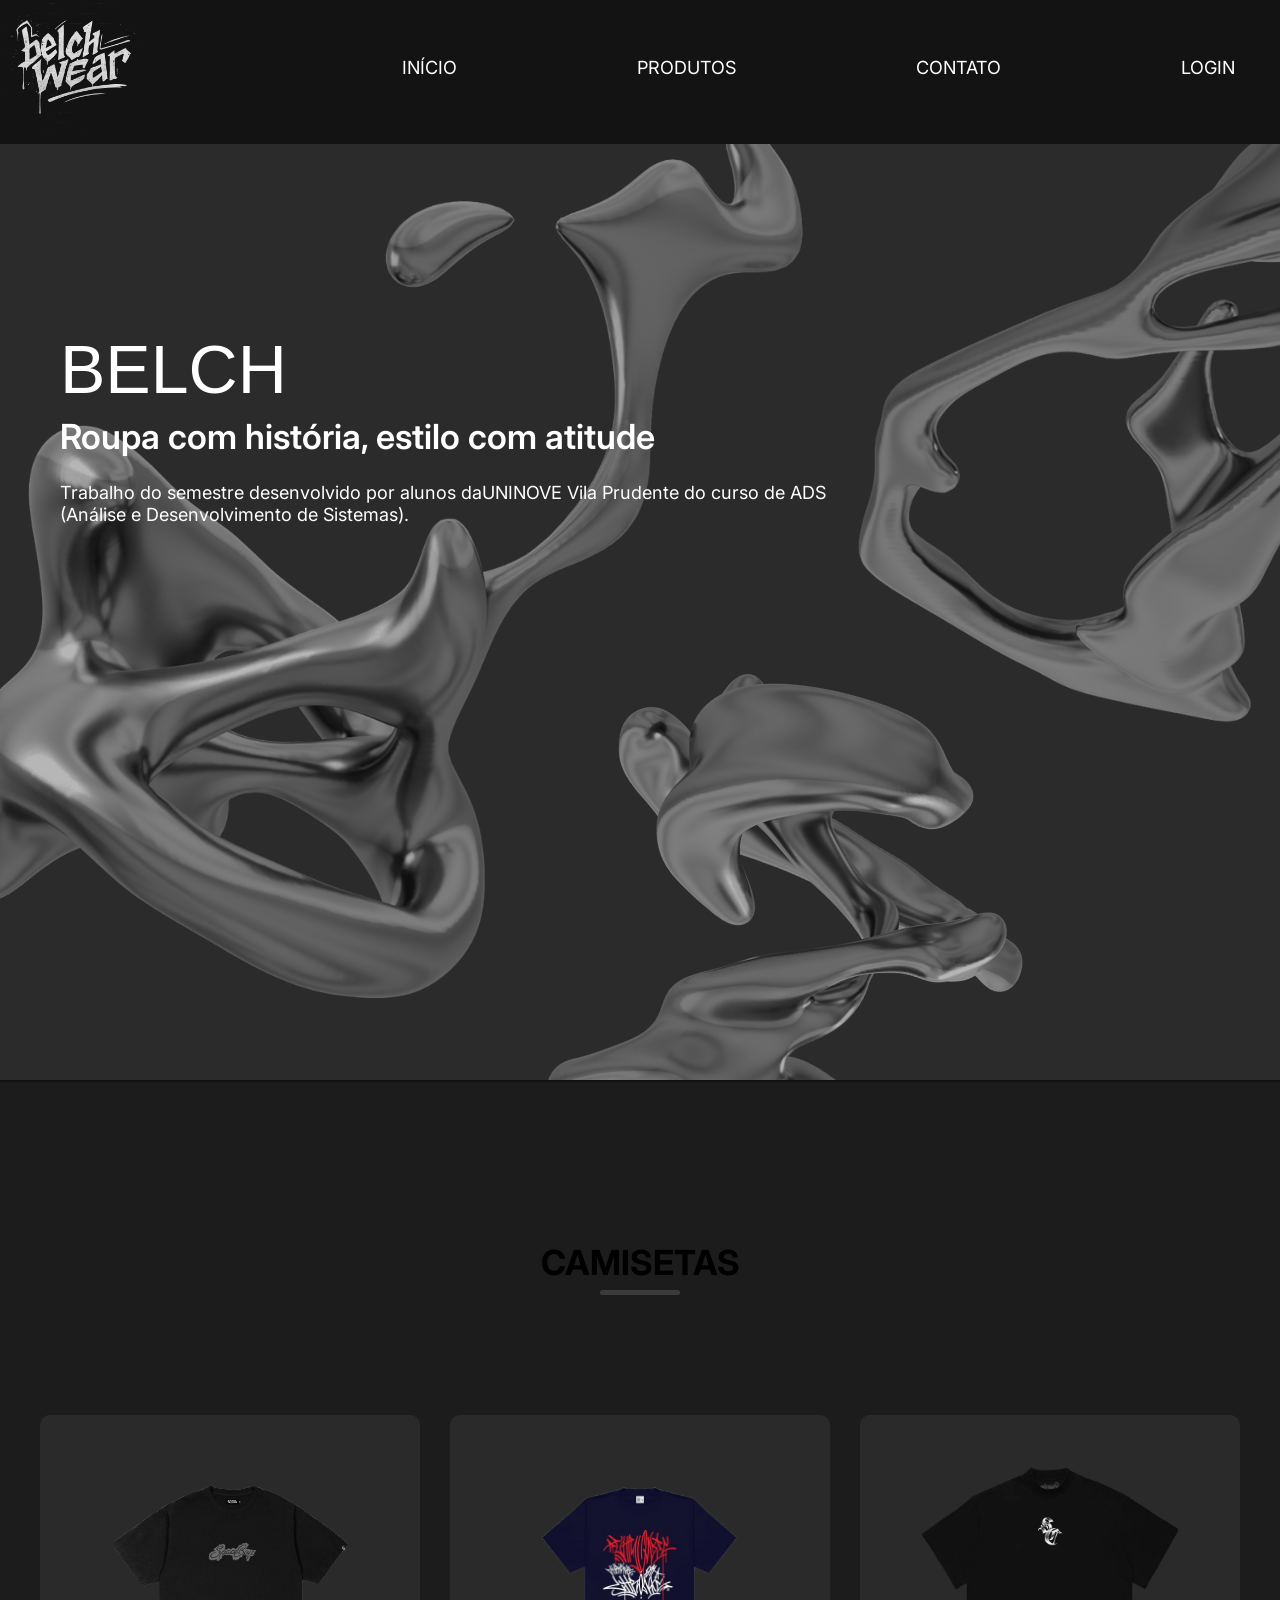
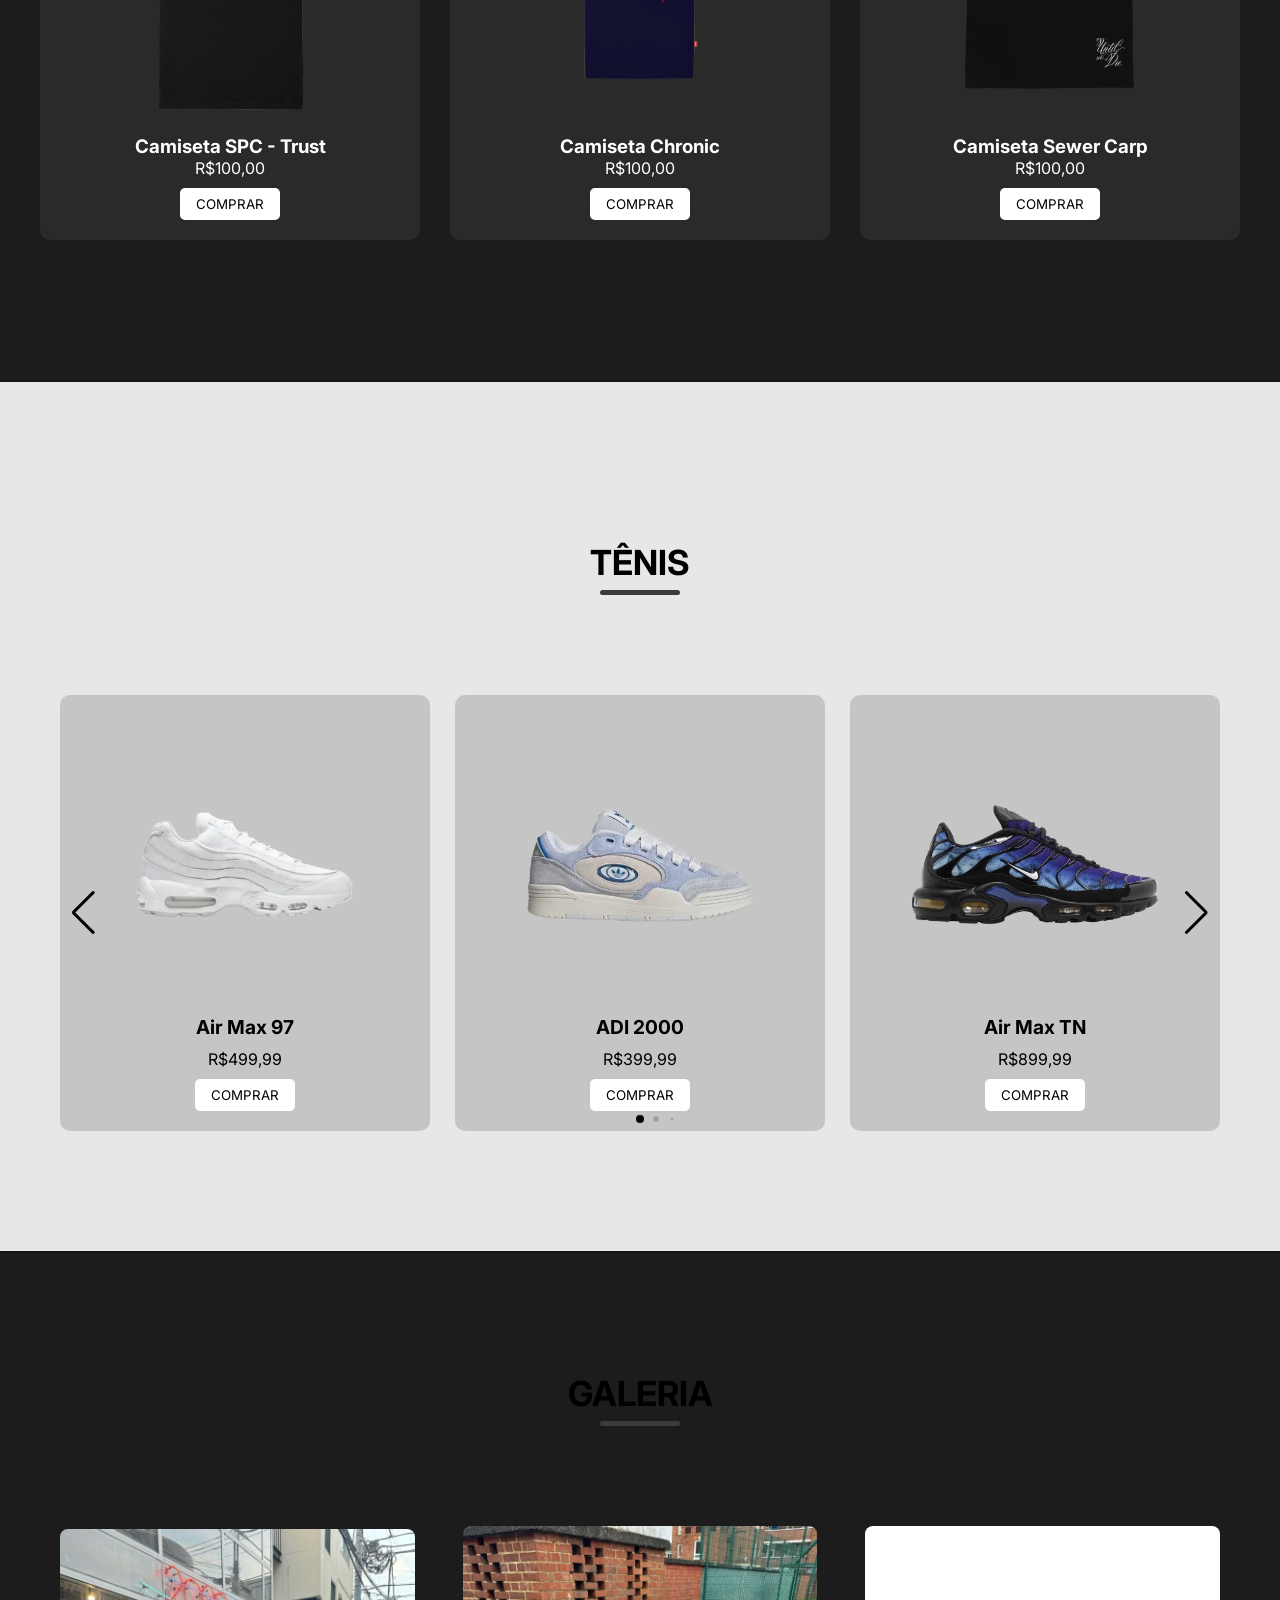
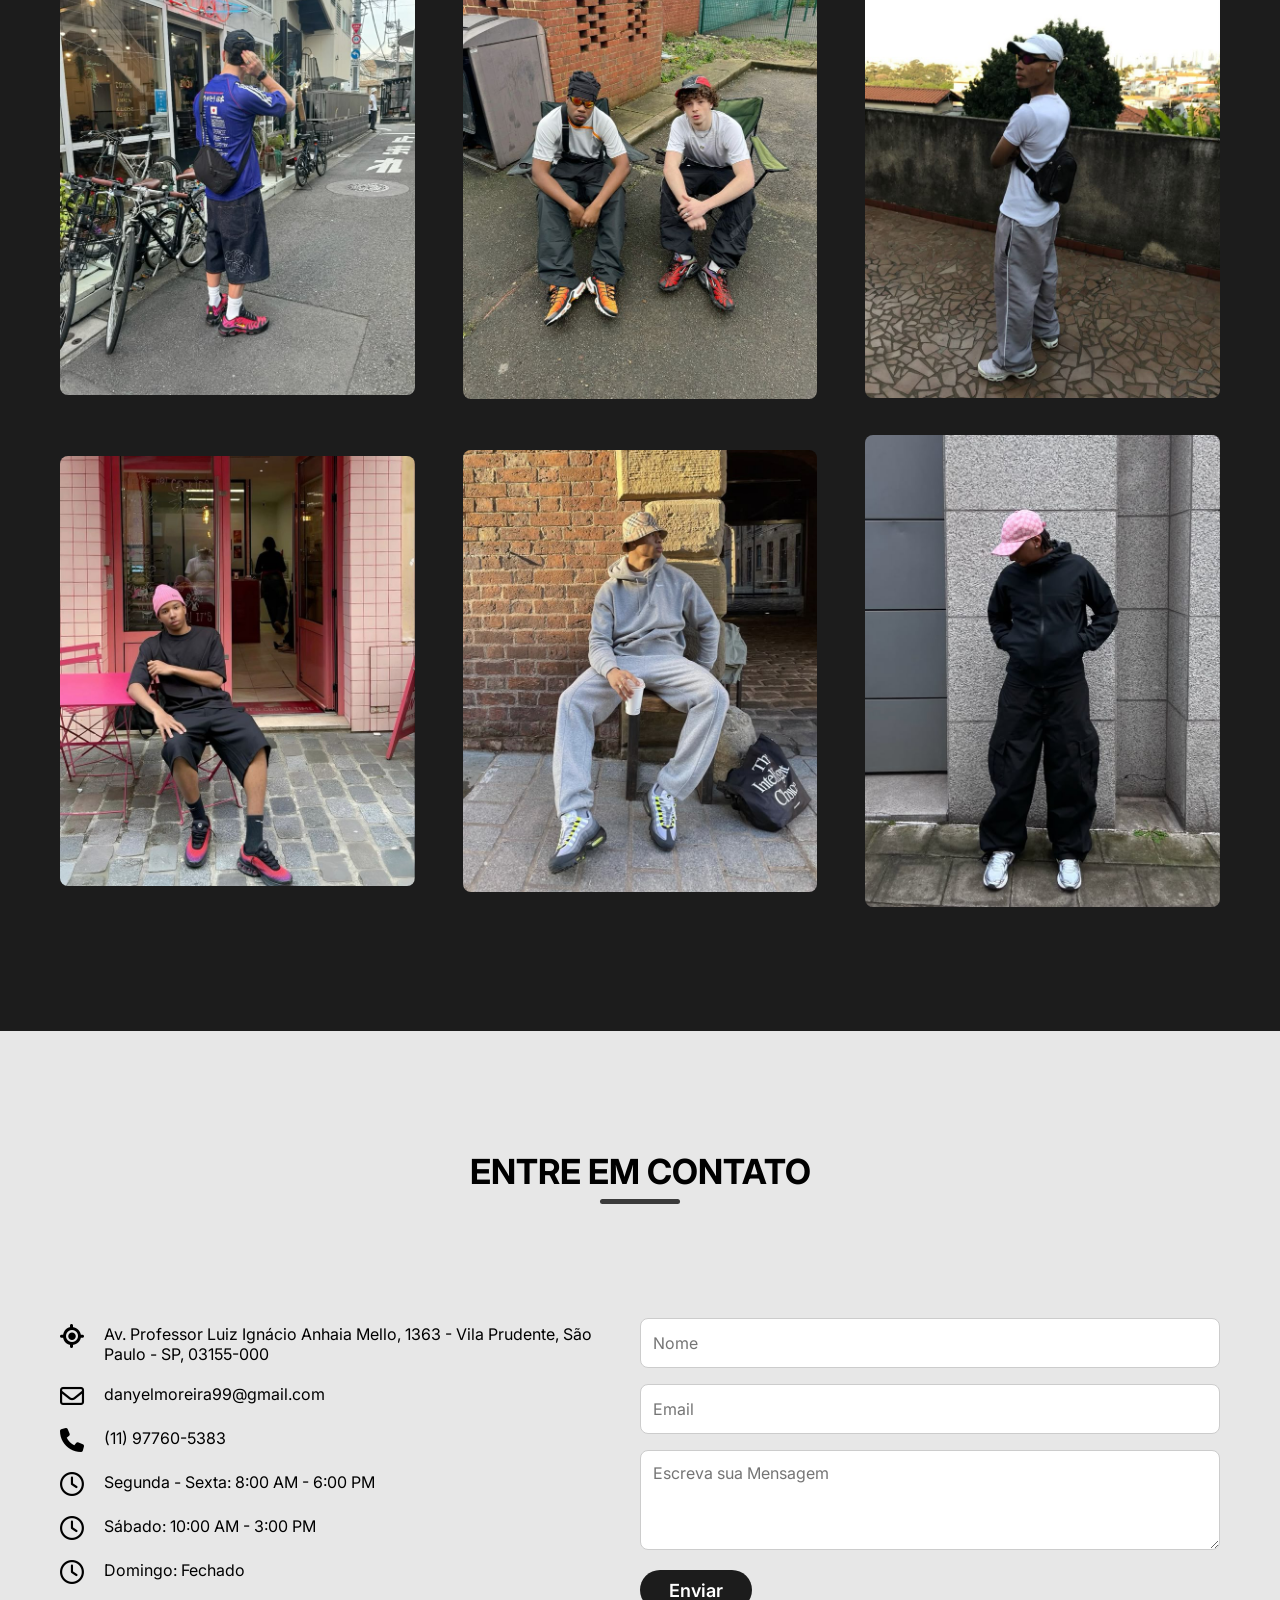
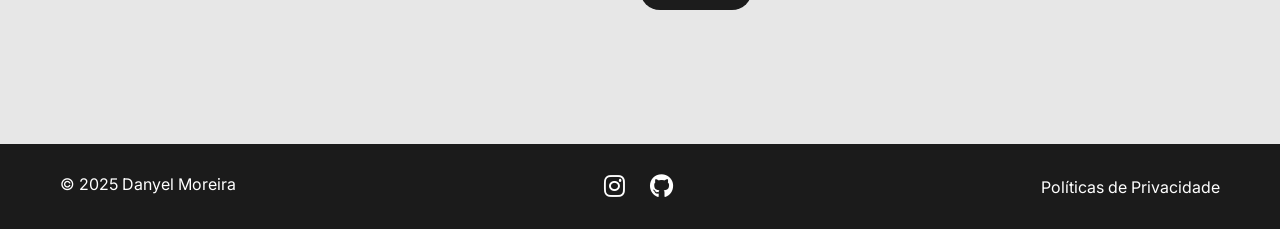
==== commit 257e1ef0: "Update print statement from 'Hello' to 'Goodbye'" ====
--- a/index.html
+++ b/index.html
@@ -1,911 +1,286 @@
 <!DOCTYPE html>
-<html lang="pt-BR">
+<html lang="pt-br">
+
 <head>
-    <meta charset="UTF-8">
-    <meta name="viewport" content="width=device-width, initial-scale=1.0">
-    <meta name="description" content="Portfolio de Danyel Moreira, Dev Ops - AWS">
-    <title>Danyel Moreira - Portfolio</title>   
-    <link rel="stylesheet" href="style.css">
-    <script src="https://cdn.tailwindcss.com"></script>
-    <link href="https://cdn.jsdelivr.net/npm/bootstrap@5.3.3/dist/css/bootstrap.min.css" rel="stylesheet" integrity="sha384-QWTKZyjpPEjISv5WaRU9OFeRpok6YctnYmDr5pNlyT2bRjXh0JMhjY6hW+ALEwIH" crossorigin="anonymous">
-    <script src="https://cdn.jsdelivr.net/npm/bootstrap@5.3.3/dist/js/bootstrap.bundle.min.js" integrity="sha384-YvpcrYf0tY3lHB60NNkmXc5s9fDVZLESaAA55NDzOxhy9GkcIdslK1eN7N6jIeHz" crossorigin="anonymous"></script>
-    <link href="https://unpkg.com/aos@2.3.1/dist/aos.css" rel="stylesheet">
-    <script src="https://unpkg.com/aos@2.3.1/dist/aos.js"></script>
-    <script src="https://unpkg.com/feather-icons"></script>
+  <meta charset="UTF-8">
+  <meta name="viewport" content="width=device-width, initial-scale=1.0">
+  <title>BELCH</title>
+  <link rel="stylesheet" href="https://cdn.jsdelivr.net/npm/swiper@11/swiper-bundle.min.css">
+  <link rel="stylesheet" href="https://cdnjs.cloudflare.com/ajax/libs/font-awesome/6.6.0/css/all.min.css" />
+  <link rel="stylesheet" href="style.css">
+  <link rel="shortcut icon" href="images/belch_wear_transparent.png" type="image/x-icon">
+  <link rel="preconnect" href="https://fonts.googleapis.com">
+  <link rel="preconnect" href="https://fonts.gstatic.com" crossorigin>
+  <link href="https://fonts.googleapis.com/css2?family=Handjet:wght@100..900&display=swap" rel="stylesheet">
+
 </head>
-<body class="bg-black text-white font-sans">
-    <header class="bg-black shadow-sm sticky top-0 z-50 border-b" style="border-color: #FF9900 !important;">
-        <div class="container mx-auto px-4 py-4 flex justify-between items-center">
-            <h1 class="text-2xl font-bold gradient-text">Danyel Moreira</h1>
-            <nav class="hidden md:flex space-x-8">
-                <a href="#about" class="hover:text-yellow-500 transition">Sobre</a>
-                <a href="#skills" class="hover:text-yellow-500 transition">Habilidades</a>
-                <a href="#projects" class="hover:text-yellow-500 transition">Portfólio</a>
-                <a href="#education" class="hover:text-yellow-500 transition">Formação</a>
-                <a href="#contact" class="hover:text-yellow-500 transition">Contato</a>
-            </nav>
-            <button class="md:hidden" aria-label="Abrir menu">
-                <i data-feather="menu"></i>
-            </button>
-        </div>
-    </header>
-
-    <section class="py-20 bg-gradient-to-r from-black to-gray-800">
-        <div class="container mx-auto px-4 flex flex-col md:flex-row items-center">
-            <div class="md:w-1/2 mb-10 md:mb-0" data-aos="fade-right">
-                <h1 class="text-4xl md:text-5xl font-bold mb-4" style="color: #FF9900;">Danyel Moreira</h1>
-                <h2 class="text-2xl md:text-3xl font-semibold mb-6 gradient-text">Dev Ops - Dev Full Stack - AWS</h2>
-                <p class="text-lg mb-8 text-gray-400">Soluções práticas e experiência em ambientes corporativos com foco em desenvolvimento em nuvem e desenvolvimento full stack.</p>
-                <div class="flex flex-wrap gap-4">
-                    <a href="#contact" class="px-6 py-3 rounded-lg transition text-white btn-glow" style="background-color: #FF9900;" aria-label="Ir para seção de contato">Contato</a>
-                    <a href="#projects" class="px-6 py-3 rounded-lg transition text-white btn-glow" style="background-color: #FF9900;" aria-label="Ir para seção de projetos">Projetos</a>
-                    <button id="terminalBtn" class="px-6 py-3 rounded-lg transition text-white btn-glow terminal-btn" aria-label="Abrir Terminal AWS"><span class="terminal-led"></span>>_ Terminal</button>
+
+<body>
+
+  <header class="header" id="header">
+    <nav class="nav">
+      <a href="#" class="nav-logo">
+        <img class="logo-img" src="images/belch_wear_transparent.png" alt="Logo Belch Wear">
+      </a>
+
+      <ul class="nav-menu">
+        <i id="close-menu-button" class="fa-solid fa-xmark"></i>
+        <li role="button" class="nav-item"><a href="#" class="nav-link">INÍCIO</a></li>
+        <li role="button" class="nav-item"><a href="#produtos" class="nav-link">PRODUTOS</a></li>
+        <li role="button" class="nav-item"><a href="#contact" class="nav-link">CONTATO</a></li>
+        <li role="button" class="nav-item"><a href="login.html" class="nav-link">LOGIN</a></li>
+      </ul>
+
+      <i id="open-menu-button" class="fa-solid fa-bars"></i>
+    </nav>
+  </header>
+
+  <!--popup de coockie -->
+  <script type="text/javascript" src="https://cookieconsent.popupsmart.com/src/js/popper.js"></script>
+  <script> window.start.init({
+      Palette: "palette6", Mode: "floating right", Theme: "classic",
+      Message: "Este site utiliza de cookies para uma melhor experiência do usuário.", ButtonText: "ok :)", LinkText: "Saiba Mais", Location: "https://www.cookiesandyou.com", Time: "5",
+    })</script>
+
+  <!-- vlibras-->
+  <div vw class="enabled">
+    <div vw-access-button class="active"></div>
+    <div vw-plugin-wrapper>
+      <div class="vw-plugin-top-wrapper"></div>
+    </div>
+  </div>
+  <script src="https://vlibras.gov.br/app/vlibras-plugin.js"></script>
+  <script>
+    new window.VLibras.Widget('https://vlibras.gov.br/app');
+  </script>
+
+  <!-- Sessão Hero -->
+  <section class="hero-section">
+    <div class="section-container">
+      <div class="hero-container">
+        <div class="hero-details">
+          <h2 class="hero-title">BELCH</h2>
+          <h3 class="hero-subtitle">Roupa com história, estilo com atitude</h3>
+          <p class="hero-description">Trabalho do semestre desenvolvido por alunos daUNINOVE Vila Prudente do curso de
+            ADS (Análise e Desenvolvimento de Sistemas).</p>
+        </div>
+
+      </div>
+    </div>
+  </section>
+
+<hr>
+  <!-- sessão Camisetas -->
+ <section class="menu-section" id="produtos">
+    <h2 class="section-title">Camisetas</h2>
+    <div class="grid-produtos">
+        <div class="card-produto">
+            <div class="imagem">
+                <img src="images/SPC-trustF.png" class="normal">
+                <img src="images/spc-trust (2).png" class="hover">
+            </div>
+            <h3>Camiseta SPC - Trust</h3>
+            <p>R$100,00</p>
+            <button>COMPRAR</button>
+        </div>
+
+        <div class="card-produto">
+            <div class="imagem">
+                <img src="images/chronic-frente.png" class="normal">
+                <img src="images/chronic-costas.png" class="hover">
+            </div>
+            <h3>Camiseta Chronic</h3>
+            <p>R$100,00</p>
+            <button>COMPRAR</button>
+        </div>
+
+        <div class="card-produto">
+            <div class="imagem">
+                <img src="images/Sewer-carp-frente.webp" class="normal">
+                <img src="images/Sewer-carp.webp" class="hover">
+            </div>
+            <h3>Camiseta Sewer Carp</h3>
+            <p>R$100,00</p>
+            <button>COMPRAR</button>
+        </div>
+    </div>
+</section>
+<hr>
+    <!-- sessão Tênis -->
+ <section class="testimonial" id="tenis">
+    <h2 class="section-title">Tênis</h2>
+    <div class="section-container">
+        <div class="testimonial-container swiper">
+            <div class="slide-wrapper">
+                <div class="card-list swiper-wrapper">
+                    
+                    <div class="card-item swiper-slide">
+                        <div class="imagem">
+                            <img src="images/AM-95.png" class="normal" alt="Air Max 95">
+                            <img src="images/AM-95-2.png" class="hover" alt="Air Max 95">
+                        </div>
+                        <h3 class="user-name">Air Max 97</h3>
+                        <p class="user-thoughts">R$499,99</p>
+                        <button>COMPRAR</button>
+                    </div>
+
+                    <div class="card-item swiper-slide">
+                        <div class="imagem">
+                            <img src="images/ADI-2000.png" class="normal" alt="ADI 2000">
+                            <img src="images/ADI-2000-2.png" class="hover" alt="ADI 2000">
+                        </div>
+                        <h3 class="user-name">ADI 2000</h3>
+                        <p class="user-thoughts">R$399,99</p>
+                        <button>COMPRAR</button>
+                    </div>
+
+                    <div class="card-item swiper-slide">
+                        <div class="imagem">
+                            <img src="images/TN-25TH.png" class="normal" alt="Air Max TN">
+                            <img src="images/TN-25TH-2.png" class="hover" alt="Air Max TN">
+                        </div>
+                        <h3 class="user-name">Air Max TN</h3>
+                        <p class="user-thoughts">R$899,99</p>
+                        <button>COMPRAR</button>
+                    </div>
+
+                    <div class="card-item swiper-slide">
+                        <div class="imagem">
+                            <img src="images/AM-95.png" class="normal" alt="Air Max 97">
+                            <img src="images/AM-95-2.png" class="hover" alt="Air Max 97">
+                        </div>
+                        <h3 class="user-name">Air Max 97</h3>
+                        <p class="user-thoughts">R$499,99</p>
+                        <button>COMPRAR</button>
+                    </div>
+
+                    <div class="card-item swiper-slide">
+                        <div class="imagem">
+                            <img src="images/ADI-2000.png" class="normal" alt="ADI 2000X">
+                            <img src="images/ADI-2000-2.png" class="hover" alt="ADI 2000X">
+                        </div>
+                        <h3 class="user-name">ADI 2000</h3>
+                        <p class="user-thoughts">R$399,99</p>
+                        <button>COMPRAR</button>
+                    </div>
+
+                    <div class="card-item swiper-slide">
+                        <div class="imagem">
+                            <img src="images/TN-25TH.png" class="normal" alt="Air Max TN">
+                            <img src="images/TN-25TH-2.png" class="hover" alt="Air Max TN ">
+                        </div>
+                        <h3 class="user-name">Air Max TN1</h3>
+                        <p class="user-thoughts">R$899,99</p>
+                        <button>COMPRAR</button>
+                    </div>
+
                 </div>
             </div>
-            <div class="md:w-1/2 flex justify-center" data-aos="fade-left">
-                <div class="hero-image-container">
-                    <div class="w-64 h-64 md:w-80 md:h-80 bg-gray-800 rounded-full overflow-hidden shadow-xl">
-                        <img src="img/danyel.png" alt="Danyel Moreira" class="w-full h-full object-cover" loading="lazy">
-                    </div>
-                    <div class="absolute -bottom-5 -right-5 bg-white p-4 rounded-lg shadow-md">
-                        <div class="flex items-center">
-                            <div class="w-3 h-3 rounded-full mr-2" style="background-color: #FF9900;"></div>
-                            <span class="text-sm font-medium text-black">Disponível</span>
-                        </div>
-                    </div>
-                </div>
-            </div>
-        </div>
+
+            <!-- Botões e Paginação -->
+            <div class="swiper-pagination"></div>
+            <div class="swiper-button-prev"></div>
+            <div class="swiper-button-next"></div>
+
+        </div>
+    </div>
+</section>
+<hr>
+    <!-- sessão da Galeria -->
+    <section class="gallery" id="Galeria">
+      <h2 class="section-title">Galeria</h2>
+      <div class="section-container">
+        <div class="gallery-list">
+          <div class="gallery-items">
+            <img src="images/fit-1 (1).jpg" alt="Imagem Galeria" class="gallery-image">
+          </div>
+          <div class="gallery-items">
+            <img src="images/fit-2.jpg" alt="Imagem Galeria" class="gallery-image">
+          </div>
+          <div class="gallery-items">
+            <img src="images/fit-3.jpg" alt="Imagem Galeria" class="gallery-image">
+          </div>
+          <div class="gallery-items">
+            <img src="images/fit-4.jpg" alt="Imagem Galeria" class="gallery-image">
+          </div>
+          <div class="gallery-items">
+            <img src="images/fit-5.jpg" alt="Imagem Galeria" class="gallery-image">
+          </div>
+          <div class="gallery-items">
+            <img src="images/fit-6.jpg" alt="Imagem Galeria" class="gallery-image">
+          </div>
+        </div>
+      </div>
     </section>
 
-    <section id="about" class="py-16 bg-black border-t border-b" style="border-color: #FF9900 !important;">
-        <div class="container mx-auto px-4">
-            <h2 class="text-3xl font-bold mb-12 text-center" style="color: #FF9900;" data-aos="fade-up">Sobre Mim</h2>
-            <div class="max-w-4xl mx-auto">
-                <div class="glass-card p-8 rounded-xl shadow-sm text-white" data-aos="fade-up">
-                    <p class="mb-6 text-lg">
-                        Sou estudante de Análise e Desenvolvimento de Sistemas com experiência prática em desenvolvimento Full Stack, computação em nuvem e práticas DevOps, adquirida por meio de projetos acadêmicos, laboratórios e desafios voltados para o desenvolvimento e implantação de aplicações.
-                    </p>
-                    <p class="mb-6 text-lg">
-                        Possuo experiência no desenvolvimento de aplicações web, integração com bancos de dados, criação de APIs e hospedagem de sistemas em ambiente cloud. Também tenho vivência com AWS, atuando na criação e configuração de infraestrutura em nuvem, deploy de aplicações, monitoramento e aplicação de boas práticas de segurança. Entre os projetos desenvolvidos, destaco a hospedagem e publicação do site Web Café e o desenvolvimento de uma plataforma de agendamento para a Barbearia Sant's.
-                    </p>
-                    <p class="text-lg">
-                        Atualmente, busco oportunidades como Desenvolvedor Full Stack ou DevOps, contribuindo na criação, implantação e manutenção de aplicações escaláveis, seguras e confiáveis, aplicando conhecimentos em desenvolvimento de software, automação, infraestrutura e computação em nuvem para gerar valor aos negócios.
-                    </p>
-                </div>
-            </div>
-        </div>
+    <!-- sessão contato -->
+    <section class="contact" id="contact">
+      <h2 class="section-title">Entre em Contato</h2>
+      <div class="section-container">
+        <div class="contact-container">
+          <div class="contact-details">
+            <div class="contact-item">
+              <i class="fa-solid fa-location-crosshairs"></i>
+              <p>Av. Professor Luiz Ignácio Anhaia Mello, 1363 - Vila Prudente, São Paulo - SP, 03155-000</p>
+            </div>
+            <div class="contact-item">
+              <i class="fa-regular fa-envelope"></i>
+              <p>danyelmoreira99@gmail.com</p>
+            </div>
+            <div class="contact-item">
+              <i class="fa-solid fa-phone"></i>
+              <p>(11) 97760-5383</p>
+            </div>
+            <div class="contact-item">
+              <i class="fa-regular fa-clock"></i>
+              <p>Segunda - Sexta: 8:00 AM - 6:00 PM</p>
+            </div>
+            <div class="contact-item">
+              <i class="fa-regular fa-clock"></i>
+              <p>Sábado: 10:00 AM - 3:00 PM</p>
+            </div>
+            <div class="contact-item">
+              <i class="fa-regular fa-clock"></i>
+              <p>Domingo: Fechado</p>
+            </div>
+            <div class="contact-item">
+            </div>
+          </div>
+
+          <div class="contact-form">
+            <form action="mailto:belchwear01@gmail.com" method="POST" enctype="text/plain">
+              <input type="text" placeholder="Nome" required>
+              <input type="email" placeholder="Email" required>
+              <textarea placeholder="Escreva sua Mensagem" required></textarea>
+              <button type="submit" class="button form-button">Enviar</button>
+            </form>
+          </div>
+        </div>
+      </div>
     </section>
 
-    <section id="skills" class="py-16 bg-black border-t border-b" style="border-color: #FF9900 !important;">
-        <div class="container mx-auto px-4">
-            <h2 class="text-3xl font-bold mb-12 text-center" style="color: #FF9900;" data-aos="fade-up">
-                Habilidades <span class="gradient-text">Técnicas</span>
-            </h2>
-            <div class="mb-16" data-aos="fade-up">
-                <div class="grid grid-cols-1 md:grid-cols-2 lg:grid-cols-3 gap-6 max-w-5xl mx-auto">
-                    <div class="tech-card glass-card p-6 rounded-lg shadow-lg transform hover:scale-105 transition duration-300 flex items-center justify-between">
-                        <img src="img/nodejs.svg" alt="Node.js Logo" class="w-12 h-12 mr-4" loading="lazy">
-                        <span class="text-lg font-medium text-white">Node.js</span>
-                    </div>
-                    <div class="tech-card glass-card p-6 rounded-lg shadow-lg transform hover:scale-105 transition duration-300 flex items-center justify-between">
-                        <img src="img/mysql.svg" alt="MySQL Logo" class="w-12 h-12 mr-4" loading="lazy">
-                        <span class="text-lg font-medium text-white">MySQL</span>
-                    </div>
-                    <div class="tech-card glass-card p-6 rounded-lg shadow-lg transform hover:scale-105 transition duration-300 flex items-center justify-between">
-                        <img src="[data-uri]" alt="java-coffee-cup-logo--v1" loading="lazy">
-                        <span class="text-lg font-medium text-white">Java</span>
-                    </div>
-                    <div class="tech-card glass-card p-6 rounded-lg shadow-lg transform hover:scale-105 transition duration-300 flex items-center justify-between">
-                        <img src="[data-uri]" alt="javascript--v1" loading="lazy">
-                        <span class="text-lg font-medium text-white">JavaScript</span>
-                    </div>
-                    <div class="tech-card glass-card p-6 rounded-lg shadow-lg transform hover:scale-105 transition duration-300 flex items-center justify-between">
-                        <img src="img/icons8-github.svg" class="logos" alt="github" loading="lazy"> <span class="text-lg font-medium text-white">GitHub</span>
-                    </div>
-                    <div class="tech-card glass-card p-6 rounded-lg shadow-lg transform hover:scale-105 transition duration-300 flex items-center justify-between">
-                        <img src="img/git.svg" alt="git" class="logos" loading="lazy"> <span class="text-lg font-medium text-white">Git</span>
-                    </div>
-                    <div class="tech-card glass-card p-6 rounded-lg shadow-lg transform hover:scale-105 transition duration-300 flex items-center justify-between">
-                        <img src="img/Amazon EC2.png" alt="Ec2" class="logos" loading="lazy"> <span class="text-lg font-medium text-white">Amazon EC2</span>
-                    </div>
-                    <div class="tech-card glass-card p-6 rounded-lg shadow-lg transform hover:scale-105 transition duration-300 flex items-center justify-between">
-                        <img src="img/AWS Lambda.png" alt="Lambda" class="logos" loading="lazy"> <span class="text-lg font-medium text-white">AWS Lambda</span>
-                    </div>
-                    <div class="tech-card glass-card p-6 rounded-lg shadow-lg transform hover:scale-105 transition duration-300 flex items-center justify-between">
-                        <img src="img/AWS Batch.png" alt="Batch" class="logos" loading="lazy"> <span class="text-lg font-medium text-white">AWS Batch</span>
-                    </div>
-                    <div class="tech-card glass-card p-6 rounded-lg shadow-lg transform hover:scale-105 transition duration-300 flex items-center justify-between">
-                        <img src="img/Amazon S3.png" alt="S3" class="logos" loading="lazy"> <span class="text-lg font-medium text-white">Amazon S3</span>
-                    </div>
-                    <div class="tech-card glass-card p-6 rounded-lg shadow-lg transform hover:scale-105 transition duration-300 flex items-center justify-between">
-                        <img src="img/DynamoDB.png" alt="DynamoDB" class="logos" loading="lazy"> <span class="text-lg font-medium text-white">DynamoDB</span>
-                    </div>
-                    <div class="tech-card glass-card p-6 rounded-lg shadow-lg transform hover:scale-105 transition duration-300 flex items-center justify-between">
-                        <img src="img/Amazon Aurora.png" alt="Aurora" class="logos" loading="lazy"> <span class="text-lg font-medium text-white">Amazon Aurora</span>
-                    </div>
-                    <div class="tech-card glass-card p-6 rounded-lg shadow-lg transform hover:scale-105 transition duration-300 flex items-center justify-between">
-                        <img src="img/Amazon RDS.png" alt="RDS" class="logos" loading="lazy"> <span class="text-lg font-medium text-white">Amazon RDS</span>
-                    </div>
-                    <div class="tech-card glass-card p-6 rounded-lg shadow-lg transform hover:scale-105 transition duration-300 flex items-center justify-between">
-                        <img src="img/AWS API Gateway.png" alt="API Gateway" class="logos" loading="lazy"> <span class="text-lg font-medium text-white">AWS API Gateway</span>
-                    </div>
-                    <div class="tech-card glass-card p-6 rounded-lg shadow-lg transform hover:scale-105 transition duration-300 flex items-center justify-between">
-                        <img src="img/Elastic Load Balancer.png" alt="Elastic Load Balancer" class="logos" loading="lazy"> <span class="text-lg font-medium text-white">Elastic Load Balancer</span>
-                    </div>
-                    <div class="tech-card glass-card p-6 rounded-lg shadow-lg transform hover:scale-105 transition duration-300 flex items-center justify-between">
-                        <img src="img/AWS IAM.png" alt="IAM" class="logos" loading="lazy"> <span class="text-lg font-medium text-white">AWS IAM</span>
-                    </div>
-                    <div class="tech-card glass-card p-6 rounded-lg shadow-lg transform hover:scale-105 transition duration-300 flex items-center justify-between">
-                        <img src="img/AWS CloudTrail.png" alt="CloudTrail" class="logos" loading="lazy"> <span class="text-lg font-medium text-white">AWS CloudTrail</span>
-                    </div>
-                    <div class="tech-card glass-card p-6 rounded-lg shadow-lg transform hover:scale-105 transition duration-300 flex items-center justify-between">
-                        <img src="img/AWS CloudWatch.png" alt="CloudWatch" class="logos" loading="lazy"> <span class="text-lg font-medium text-white">AWS CloudWatch</span>
-                    </div>
-                    <div class="tech-card glass-card p-6 rounded-lg shadow-lg transform hover:scale-105 transition duration-300 flex items-center justify-between">
-                        <img src="img/AWS WAF.png" alt="WAF" class="logos" loading="lazy"> <span class="text-lg font-medium text-white">AWS WAF</span>
-                    </div>
-                    <div class="tech-card glass-card p-6 rounded-lg shadow-lg transform hover:scale-105 transition duration-300 flex items-center justify-between">
-                        <img src="img/AWS Athena.png" alt="Athena" class="logos" loading="lazy"> <span class="text-lg font-medium text-white">AWS Athena</span>
-                    </div>
-                    <div class="tech-card glass-card p-6 rounded-lg shadow-lg transform hover:scale-105 transition duration-300 flex items-center justify-between">
-                        <img src="img/AWS Budgets.png" alt="Budgets" class="logos" loading="lazy"> <span class="text-lg font-medium text-white">AWS Budgets</span>
-                    </div>
-                </div>
-            </div>
-        </div>
-    </section>
-
-    <!-- ===== NOVA SEÇÃO: Dashboard de Portfólio ===== -->
-    <section id="projects" class="py-16 bg-black border-t border-b" style="border-color: #FF9900 !important; padding-top: 5rem;">
-        <div class="container mx-auto px-4">
-            <h2 class="text-3xl font-bold mb-10 text-center" style="color: #FF9900;" data-aos="fade-up">Projetos & Laboratórios</h2>
-
-            <!-- Filtros -->
-            <div class="flex justify-center flex-wrap gap-4 mb-12" data-aos="fade-up">
-                <button class="filter-btn active" data-filter="projetos">Projetos Principais</button>
-                <button class="filter-btn" data-filter="labs">Labs AWS & Práticas</button>
-            </div>
-
-            <!-- Grid do Portfólio -->
-            <div class="grid grid-cols-1 md:grid-cols-2 lg:grid-cols-3 gap-8 max-w-6xl mx-auto" id="portfolio-grid">
-                
-                <!-- PROJETO: Barbearia -->
-                <div class="portfolio-item glass-card overflow-hidden group flex flex-col h-full" data-category="projetos" data-aos="fade-up">
-                    <div class="relative h-48 sm:h-56 overflow-hidden bg-gray-900 cursor-pointer" onclick="openFullscreen('img/Logo Barbearia.png')">
-                        <img src="img/Logo Barbearia.png" alt="Barbearia Sant's" class="w-full h-full object-cover transition-transform duration-500 group-hover:scale-110">
-                        <div class="absolute inset-0 bg-black bg-opacity-50 opacity-0 group-hover:opacity-100 transition-opacity duration-300 flex items-center justify-center">
-                            <i data-feather="zoom-in" class="text-white w-10 h-10"></i>
-                        </div>
-                    </div>
-                    <div class="p-6 flex flex-col flex-grow">
-                        <h3 class="text-xl font-bold mb-2 gradient-text">Barbearia Sant's</h3>
-                        <p class="text-sm text-gray-400 mb-4 flex-grow">Sistema real vendido para agendamento de cortes. Desenvolvido para gerenciar horários, cadastro de clientes e enviar notificações automáticas por e-mail.</p>
-                        
-                        <div class="flex flex-wrap gap-2 mb-6">
-                            <span class="tech-badge-sm">Supabase</span>
-                            <span class="tech-badge-sm">TypeScript</span>
-                            <span class="tech-badge-sm">JavaScript</span>
-                        </div>
-
-                        <!-- Botões explícitos na base -->
-                        <div class="flex gap-3 mt-auto">
-                            <a href="https://barbearia-sants.vercel.app/" target="_blank" class="flex-1 text-center py-2 bg-[#FF9900] text-black font-bold rounded-lg hover:bg-[#e68900] transition text-sm">Site Ao Vivo</a>
-                            <a href="https://github.com/danyelgomess/barbearia-sants" target="_blank" class="flex-1 text-center py-2 border border-[#FF9900] text-[#FF9900] font-bold rounded-lg hover:bg-[#FF9900] hover:text-black transition text-sm">GitHub</a>
-                        </div>
-                    </div>
-                </div>
-
-                <!-- PROJETO: AgileSUS -->
-                <div class="portfolio-item glass-card overflow-hidden group flex flex-col h-full" data-category="projetos" data-aos="fade-up" data-aos-delay="100">
-                    <div class="relative h-48 sm:h-56 overflow-hidden bg-gray-900 cursor-pointer" onclick="openFullscreen('img/diagrama_final.png')">
-                        <img src="img/diagrama_final.png" alt="AgileSUS" class="w-full h-full object-cover transition-transform duration-500 group-hover:scale-110">
-                        <div class="absolute inset-0 bg-black bg-opacity-50 opacity-0 group-hover:opacity-100 transition-opacity duration-300 flex items-center justify-center">
-                            <i data-feather="zoom-in" class="text-white w-10 h-10"></i>
-                        </div>
-                    </div>
-                    <div class="p-6 flex flex-col flex-grow">
-                        <h3 class="text-xl font-bold mb-2 gradient-text">AgileSUS (2026)</h3>
-                        <p class="text-sm text-gray-400 mb-4 flex-grow">Projeto teórico para automatizar o gerenciamento de filas do SUS visando escalabilidade e redução do tempo de espera com computação serverless.</p>
-                        
-                        <div class="flex flex-wrap gap-2 mb-6">
-                            <span class="tech-badge-sm">AWS SQS</span>
-                            <span class="tech-badge-sm">Lambda</span>
-                            <span class="tech-badge-sm">DynamoDB</span>
-                            <span class="tech-badge-sm">API Gateway</span>
-                        </div>
-
-                        <div class="flex gap-3 mt-auto">
-                            <a href="https://www.canva.com/design/DAHAeqvR8G8/qHXMbW592weMHnuQjKI0wg/edit" target="_blank" class="flex-1 text-center py-2 bg-[#FF9900] text-black font-bold rounded-lg hover:bg-[#e68900] transition text-sm">Ver Apresentação</a>
-                        </div>
-                    </div>
-                </div>
-
-                <!-- PROJETO: Belch Wear -->
-                <div class="portfolio-item glass-card overflow-hidden group flex flex-col h-full" data-category="projetos" data-aos="fade-up" data-aos-delay="200">
-                    <div class="relative h-48 sm:h-56 overflow-hidden bg-gray-900 flex items-center justify-center cursor-pointer" onclick="openFullscreen('img/logo belch.png')">
-                        <img src="img/logo belch.png" alt="Belch Wear" class="max-h-36 w-auto transition-transform duration-500 group-hover:scale-110">
-                        <div class="absolute inset-0 bg-black bg-opacity-50 opacity-0 group-hover:opacity-100 transition-opacity duration-300 flex items-center justify-center">
-                            <i data-feather="zoom-in" class="text-white w-10 h-10"></i>
-                        </div>
-                    </div>
-                    <div class="p-6 flex flex-col flex-grow">
-                        <h3 class="text-xl font-bold mb-2 gradient-text">Belch Wear</h3>
-                        <p class="text-sm text-gray-400 mb-4 flex-grow">E-commerce responsivo de roupas streetwear. Layout moderno com navegação intuitiva, desenvolvido como trabalho final de semestre.</p>
-                        
-                        <div class="flex flex-wrap gap-2 mb-6">
-                            <span class="tech-badge-sm">HTML5</span>
-                            <span class="tech-badge-sm">CSS3</span>
-                            <span class="tech-badge-sm">JavaScript</span>
-                        </div>
-
-                        <div class="flex gap-3 mt-auto">
-                            <a href="https://projeto-final-de-semestre-site-belc.vercel.app/#contact" target="_blank" class="flex-1 text-center py-2 bg-[#FF9900] text-black font-bold rounded-lg hover:bg-[#e68900] transition text-sm">Site Ao Vivo</a>
-                            <a href="https://github.com/danyelgomess/Projeto-Final-de-Semestre-Site-Belch-Wear-" target="_blank" class="flex-1 text-center py-2 border border-[#FF9900] text-[#FF9900] font-bold rounded-lg hover:bg-[#FF9900] hover:text-black transition text-sm">GitHub</a>
-                        </div>
-                    </div>
-                </div>
-
-                <!-- LAB: Deploy Web Café -->
-                <div class="portfolio-item hide glass-card overflow-hidden group flex flex-col h-full" data-category="labs" data-aos="fade-up">
-                    <div class="relative h-48 sm:h-56 overflow-hidden bg-gray-900 cursor-pointer" onclick="openFullscreen('img/Deploy Web Café.jpg')">
-                        <img src="img/Deploy Web Café.jpg" alt="Deploy Web Café" class="w-full h-full object-cover transition-transform duration-500 group-hover:scale-110">
-                        <div class="absolute inset-0 bg-black bg-opacity-50 opacity-0 group-hover:opacity-100 transition-opacity duration-300 flex items-center justify-center">
-                            <i data-feather="zoom-in" class="text-white w-10 h-10"></i>
-                        </div>
-                    </div>
-                    <div class="p-6 flex flex-col flex-grow">
-                        <h3 class="text-xl font-bold mb-2 gradient-text">Deploy Web Café</h3>
-                        <p class="text-sm text-gray-400 mb-4 flex-grow">Hospedagem de site estático simulando um café através do Amazon S3. Configuração de buckets e permissões de acesso.</p>
-                        <div class="flex flex-wrap gap-2 mt-auto">
-                            <span class="tech-badge-sm">AWS S3</span>
-                            <span class="tech-badge-sm">Cloud Hosting</span>
-                        </div>
-                    </div>
-                </div>
-
-                <!-- LAB: API em Python -->
-                <div class="portfolio-item hide glass-card overflow-hidden group flex flex-col h-full" data-category="labs" data-aos="fade-up" data-aos-delay="100">
-                    <div class="relative h-48 sm:h-56 overflow-hidden bg-gray-900 cursor-pointer" onclick="openFullscreen('img/API em Python.png')">
-                        <img src="img/API em Python.png" alt="API em Python" class="w-full h-full object-cover transition-transform duration-500 group-hover:scale-110">
-                        <div class="absolute inset-0 bg-black bg-opacity-50 opacity-0 group-hover:opacity-100 transition-opacity duration-300 flex items-center justify-center">
-                            <i data-feather="zoom-in" class="text-white w-10 h-10"></i>
-                        </div>
-                    </div>
-                    <div class="p-6 flex flex-col flex-grow">
-                        <h3 class="text-xl font-bold mb-2 gradient-text">Integração de API</h3>
-                        <p class="text-sm text-gray-400 mb-4 flex-grow">Desenvolvimento de script em Python para consumir, formatar e exibir dados externos via API REST.</p>
-                        <div class="flex flex-wrap gap-2 mt-auto">
-                            <span class="tech-badge-sm">Python</span>
-                            <span class="tech-badge-sm">APIs REST</span>
-                        </div>
-                    </div>
-                </div>
-
-                <!-- LAB: CSV Python -->
-                <div class="portfolio-item hide glass-card overflow-hidden group flex flex-col h-full" data-category="labs" data-aos="fade-up" data-aos-delay="200">
-                    <div class="relative h-48 sm:h-56 overflow-hidden bg-gray-900 cursor-pointer" onclick="openFullscreen('img/CSV em python.png')">
-                        <img src="img/CSV em python.png" alt="Manipulação CSV em Python" class="w-full h-full object-cover transition-transform duration-500 group-hover:scale-110">
-                        <div class="absolute inset-0 bg-black bg-opacity-50 opacity-0 group-hover:opacity-100 transition-opacity duration-300 flex items-center justify-center">
-                            <i data-feather="zoom-in" class="text-white w-10 h-10"></i>
-                        </div>
-                    </div>
-                    <div class="p-6 flex flex-col flex-grow">
-                        <h3 class="text-xl font-bold mb-2 gradient-text">Data Parsing (CSV)</h3>
-                        <p class="text-sm text-gray-400 mb-4 flex-grow">Script Python desenvolvido para extração, leitura e processamento de dados estruturados em arquivos CSV.</p>
-                        <div class="flex flex-wrap gap-2 mt-auto">
-                            <span class="tech-badge-sm">Python</span>
-                            <span class="tech-badge-sm">Data Parsing</span>
-                        </div>
-                    </div>
-                </div>
-
-                <!-- LAB: AWS CLI -->
-                <div class="portfolio-item hide glass-card overflow-hidden group flex flex-col h-full" data-category="labs" data-aos="fade-up">
-                    <div class="relative h-48 sm:h-56 overflow-hidden bg-gray-900 cursor-pointer" onclick="openFullscreen('img/Configurando AWS CLI.png')">
-                        <img src="img/Configurando AWS CLI.png" alt="Configuração AWS CLI" class="w-full h-full object-cover transition-transform duration-500 group-hover:scale-110">
-                        <div class="absolute inset-0 bg-black bg-opacity-50 opacity-0 group-hover:opacity-100 transition-opacity duration-300 flex items-center justify-center">
-                            <i data-feather="zoom-in" class="text-white w-10 h-10"></i>
-                        </div>
-                    </div>
-                    <div class="p-6 flex flex-col flex-grow">
-                        <h3 class="text-xl font-bold mb-2 gradient-text">Automação AWS CLI</h3>
-                        <p class="text-sm text-gray-400 mb-4 flex-grow">Setup completo e gerenciamento de recursos em nuvem através de linhas de comando para agilidade operacional.</p>
-                        <div class="flex flex-wrap gap-2 mt-auto">
-                            <span class="tech-badge-sm">AWS CLI</span>
-                            <span class="tech-badge-sm">Linux</span>
-                        </div>
-                    </div>
-                </div>
-
-            </div>
-            
-            <!-- Botão de Inspecionar Servidor com Alerta de Emergência -->
-            <div class="text-center mt-16 mb-8" data-aos="fade-up">
-                <p class="text-red-500 font-bold mb-4" style="animation: alertBlink 1.5s infinite alternate;">⚠️ Aviso do Sistema: Atividades suspeitas detectadas na rede.</p>
-                <button id="tacticalBtn" class="tactical-alert-btn px-8 py-4 rounded-lg font-bold transition shadow-xl" aria-label="Iniciar minigame de inspeção de servidor">
-                    <span class="alert-icon">🚨</span> ALERTA: ME AJUDE A PROTEGER O SERVIDOR! <span class="alert-icon">🚨</span>
-                </button>
-            </div>
-        </div>
-    </section>
-
-    <!-- Modal Fullscreen Imagens Labs -->
-    <div id="fullscreenModal" class="fullscreen-modal">
-        <button class="close-modal" onclick="closeFullscreen()">×</button>
-        <img id="fullscreenImg" src="" alt="Imagem em tela cheia">
-    </div>
-
-    <section id="education" class="py-16 bg-black border-t border-b" style="border-color: #FF9900 !important;">
-        <div class="container mx-auto px-4">
-            <h2 class="text-3xl font-bold mb-12 text-center" style="color: #FF9900;" data-aos="fade-up">Formação</h2>
-
-            <div class="max-w-4xl mx-auto space-y-8">
-                <div class="relative" data-aos="fade-up">
-                    <div class="absolute left-5 md:left-1/2 h-full w-0.5 bg-gray-600 transform -translate-x-1/2 hidden md:block"></div>
-
-                    <div class="mb-8 flex flex-col md:flex-row justify-between items-center w-full right-timeline">
-                        <div class="order-1 w-full md:w-5/12"></div>
-                        <div class="z-20 flex items-center order-1 shadow-xl w-8 h-8 rounded-full" style="background-color: #FF9900 !important;">
-                            <h1 class="mx-auto font-semibold text-lg text-white">1</h1>
-                        </div>
-                        <div class="order-1 glass-card bg-gray-800 rounded-lg shadow-xl w-full md:w-5/12 px-6 py-4 text-white">
-                            <h3 class="mb-1 font-bold text-lg" style="color: #FF9900;">Ensino Superior, Análise e Desenvolvimento de Sistemas</h3>
-                            <p class="text-sm" style="color: #FF9900;" class="flex items-center"><img src="img/uninove.png" alt="UNINOVE Logo" class="mr-2 h-10 w-auto" loading="lazy">UNINOVE - VILA-PRUDENTE</p>
-                            <p class="text-sm text-gray-400">Janeiro 2025 – Agosto de 2027 (Em andamento)</p>
-                        </div>
-                    </div>
-
-                    <div class="mb-8 flex flex-col md:flex-row justify-between items-center w-full right-timeline">
-                        <div class="order-1 glass-card bg-gray-800 rounded-lg shadow-xl w-full md:w-5/12 px-6 py-4 text-white">
-                            <h3 class="mb-1 font-bold text-lg" style="color: #FF9900;">Fundamentos em Nuvem - AWS</h3>
-                            <p class="text-sm" style="color: #FF9900;" class="flex items-center">
-                                <img src="img/escola da nuvem.png" alt="Escola da Nuvem Logo" class="mr-2 h-16 w-auto" loading="lazy">
-                                Escola da Nuvem
-                            </p>
-                            <p class="text-sm text-gray-400">Setembro 2025 – Fevereiro 2026 </p>
-                        </div>
-                        <div class="z-20 flex items-center order-1 shadow-xl w-8 h-8 rounded-full" style="background-color: #FF9900 !important;">
-                            <h1 class="mx-auto font-semibold text-lg text-white">2</h1>
-                        </div>
-                        <div class="order-1 w-full md:w-5/12"></div>
-                    </div>
-
-                    <div class="mb-8 flex flex-col md:flex-row justify-between items-center w-full right-timeline">
-                        <div class="order-1 w-full md:w-5/12"></div>
-                        <div class="z-20 flex items-center order-1 shadow-xl w-8 h-8 rounded-full" style="background-color: #FF9900 !important;">
-                            <h1 class="mx-auto font-semibold text-lg text-white">3</h1>
-                        </div>
-                        <div class="order-1 glass-card bg-gray-800 rounded-lg shadow-xl w-full md:w-5/12 px-6 py-4 text-white">
-                            <h3 class="mb-1 font-bold text-lg" style="color: #FF9900;">Técnico em Eletroeletrônica</h3>
-                            <p class="text-sm" style="color: #FF9900;" class="flex items-center"><img src="img/icon.png" alt="SENAI Logo" class="mr-2 h-10 w-auto" loading="lazy">SENAI – A. Jacob Lafer</p>
-                            <p class="text-sm text-gray-400">Concluído em dezembro de 2024</p>
-                        </div>
-                    </div>
-
-                    <div class="mb-8 flex flex-col md:flex-row justify-between items-center w-full right-timeline">
-                        <div class="order-1 glass-card bg-gray-800 rounded-lg shadow-xl w-full md:w-5/12 px-6 py-4 text-white">
-                            <h3 class="mb-1 font-bold text-lg" style="color: #FF9900;">Ensino Médio Completo</h3>
-                            <p class="text-sm" style="color: #FF9900;" class="flex items-center"><img src="img/icon2.png" alt="SESI Logo" class="logo-sesi" loading="lazy">SESI - Jardim Ana Maria, Santo André</p>
-                            <p class="text-sm text-gray-400">Concluído em dezembro de 2024</p>
-                        </div>
-                        <div class="z-20 flex items-center order-1 shadow-xl w-8 h-8 rounded-full" style="background-color: #FF9900 !important;">
-                            <h1 class="mx-auto font-semibold text-lg text-white">4</h1>
-                        </div>
-                        <div class="order-1 w-full md:w-5/12"></div>
-                    </div>
-
-                    <div class="mb-8 flex flex-col md:flex-row justify-between items-center w-full right-timeline">
-                        <div class="order-1 w-full md:w-5/12"></div>
-                        <div class="z-20 flex items-center order-1 shadow-xl w-8 h-8 rounded-full" style="background-color: #FF9900 !important;">
-                            <h1 class="mx-auto font-semibold text-lg text-white">5</h1>
-                        </div>
-                        <div class="order-1 glass-card bg-gray-800 rounded-lg shadow-xl w-full md:w-5/12 px-6 py-4 text-white">
-                            <h3 class="mb-1 font-bold text-lg" style="color: #FF9900;">Curso Profissionalizante de Inglês</h3>
-                            <p class="text-sm" style="color: #FF9900;" class="flex items-center">
-                                <img src="img/cnaidiomas.png" alt="CNA Logo" class="mr-2 h-16 w-auto" loading="lazy">
-                                CNA Idiomas – São Mateus
-                            </p>
-                            <p class="text-sm text-gray-400">Janeiro 2015 – Dezembro 2023</p>
-                        </div>
-                    </div>
-
-                </div>
-
-                <div class="max-w-4xl mx-auto space-y-8">
-                    <div data-aos="fade-up">
-                        <h3 class="text-xl font-semibold mb-6 gradient-text">Certificações</h3>
-                        <div class="glass-card bg-gray-800 p-6 rounded-xl shadow-sm text-white">
-                            <div class="space-y-4">
-
-                                <div class="border-b pb-4 border-gray-600 flex items-start">
-                                    <img src="img/escola da nuvem.png" alt="Escola da Nuvem Logo" class="logo-EDN mr-6 h-16 w-auto flex-shrink-0" loading="lazy">
-                                    <a href="https://imgur.com/a/Yzewu1w" target="_blank" aria-label="Ver certificado Escola da Nuvem" class="flex-grow">
-                                        <h4 class="font-semibold" style="color: #FF9900;">Escola da Nuvem <span class="text-xs" style="color: #FF9900;">(Verificado)</span></h4>
-                                        <p class="text-sm text-gray-400">Cloud Computing & IA | Concluído em Fevereiro de 2026</p>
-                                        <p class="text-xs text-gray-500 mt-1">Ajudando além de obter conhecimentos sobre programação em nuvem com o programa AWS re/Start, também houve colaboração no segundo módulo com o ensinamento de Inteligencia Aritificial, na Escola da Nuvem realizei projetos e também contribuições com o meu desenvolvimento profissional.</p>
-                                    </a>
-                                </div>
-
-                                <div class="border-b pb-4 border-gray-600 flex items-start">
-                                    <img src="img/Developer Associate.png" alt="AWS Logo" class="logo-aws mr-4 flex-shrink-0" loading="lazy">
-                                    <a href="https://www.credly.com/badges/1729edb7-9a80-4392-9898-daf967e22892/public_url" target="_blank" aria-label="Ver certificado AWS Developer - Associate" class="flex-grow">
-                                        <h4 class="font-semibold" style="color: #FF9900;">AWS Certified Developer - Associate <span class="text-xs" style="color: #FF9900;">(Verificado)</span></h4>
-                                        <p class="text-sm text-gray-400">AWS | Concluído em Julho de 2026</p>
-                                        <p class="text-xs text-gray-500 mt-1"> Valida conhecimentos em fundamentos de nuvem, serviços essenciais, segurança, arquitetura e modelo de custos. Ela fornece uma base sólida para entender o ecossistema da AWS e dar suporte a soluções em nuvem corporativas.</p>
-                                    </a>
-                                </div>
-
-                              <div class="border-b pb-4 border-gray-600 flex items-start">
-                                    <img src="img/Cloud Practicioner.png" alt="AWS Logo" class="logo-aws mr-4 flex-shrink-0" loading="lazy">
-                                    <a href="https://www.credly.com/badges/defd742b-8a9c-4c61-9187-cbed69cf2a08/public_url" target="_blank" aria-label="Ver certificado AWS Cloud Practitioner" class="flex-grow">
-                                        <h4 class="font-semibold" style="color: #FF9900;">AWS Certified Cloud Practitioner <span class="text-xs" style="color: #FF9900;">(Verificado)</span></h4>
-                                        <p class="text-sm text-gray-400">AWS | Concluído em Dezembro de 2025</p>
-                                        <p class="text-xs text-gray-500 mt-1">Com conhecimentos em fundamentos de computação em nuvem, serviços essenciais da AWS, segurança, arquitetura e modelo de custos. Base sólida para atuação em ambientes cloud e suporte a soluções em nuvem.</p>
-                                    </a>
-                                </div>
-
-                              <div class="border-b pb-4 border-gray-600 flex items-start">
-                                    <img src="img/aws (3).png" alt="AWS Logo" class="logo-aws mr-4 flex-shrink-0" loading="lazy">
-                                    <a href="https://www.credly.com/badges/99a9fbe2-09d4-47a9-a467-bc9de2e322c7/public_url" target="_blank" aria-label="Ver certificado AWS Re/Start Graduate" class="flex-grow">
-                                        <h4 class="font-semibold" style="color: #FF9900;">AWS Re/Start Graduate <span class="text-xs" style="color: #FF9900;">(Verificado)</span></h4>
-                                        <p class="text-sm text-gray-400">AWS Academy Graduate | Concluído em Dezembro de 2025</p>
-                                        <p class="text-xs text-gray-500 mt-1">Com formação prática em computação em nuvem, Linux, redes, segurança e fundamentos de DevOps. Preparado para atuar em ambientes cloud, suporte técnico e operações em nuvem.</p>
-                                    </a>
-                                </div>
-
-                              <div class="border-b pb-4 border-gray-600 flex items-start">
-                                    <img src="img/cnaidiomas.png" alt="CNA Logo" class="mr-6 h-16 w-auto flex-shrink-0" loading="lazy">
-                                    <a href="https://imgur.com/a/cmL76e5" target="_blank" aria-label="Ver certificado Inglês CNA" class="flex-grow">
-                                        <h4 class="font-semibold" style="color: #FF9900;">Inglês <span class="text-xs" style="color: #FF9900;">(Verificado)</span></h4>
-                                        <p class="text-sm text-gray-400">CNA | 2015 a 2023</p>
-                                        <p class="text-xs text-gray-500 mt-1">Com formação em inglês, com foco em comunicação técnica e profissional.</p>
-                                    </a>
-                                </div>
-
-                              <div class="border-b pb-4 border-gray-600 flex items-start">
-                                    <img src="img/icon.png" alt="SENAI Logo" class="mr-4 h-12 w-auto flex-shrink-0" loading="lazy">
-                                    <a href="https://www.sp.senai.br/consulta-certificado?qrcode=00029068/7186602" target="_blank" aria-label="Ver certificado Desvendando a Blockchain" class="flex-grow">
-                                        <h4 class="font-semibold" style="color: #FF9900;">Desvendando a Blockchain - 20h <span class="text-xs" style="color: #FF9900;">(Verificado)</span></h4>
-                                        <p class="text-sm text-gray-400">SENAI A. Jacob Lafer | Concluído em outubro de 2024</p>
-                                        <p class="text-xs text-gray-500 mt-1">Definição e componentes da Blockchain, análise de funcionamento e aplicações práticas.</p>
-                                    </a>
-                                </div>
-
-                              <div class="border-b pb-4 border-gray-600 flex items-start">
-                                    <img src="img/icon.png" alt="SENAI Logo" class="mr-4 h-12 w-auto flex-shrink-0" loading="lazy">
-                                    <a href="https://www.sp.senai.br/consulta-certificado?qrcode=00029075/7186602" target="_blank" aria-label="Ver certificado Web 3.0" class="flex-grow">
-                                        <h4 class="font-semibold" style="color: #FF9900;">Web 3.0 - 20h <span class="text-xs" style="color: #FF9900;">(Verificado)</span></h4>
-                                        <p class="text-sm text-gray-400">SENAI A. Jacob Lafer | 04/03/2024 a 31/10/2024</p>
-                                        <p class="text-xs text-gray-500 mt-1">História da Internet, Web Semântica, Digital Twin, DAO, DApps, Metaverso e Realidades Virtuais.</p>
-                                    </a>
-                                </div>
-
-                              <div class="border-b pb-4 border-gray-600 flex items-start">
-                                    <img src="img/icon.png" alt="SENAI Logo" class="mr-4 h-12 w-auto flex-shrink-0" loading="lazy">
-                                    <a href="https://www.sp.senai.br/consulta-certificado?qrcode=00021791/7186602" target="_blank" aria-label="Ver certificado Desvendando o 5G" class="flex-grow">
-                                        <h4 class="font-semibold" style="color: #FF9900;">Desvendando o 5G - 15h <span class="text-xs" style="color: #FF9900;">(Verificado)</span></h4>
-                                        <p class="text-sm text-gray-400">SENAI A. Jacob Lafer | 02/05/2023 a 26/05/2023</p>
-                                        <p class="text-xs text-gray-500 mt-1">Histórico das gerações celulares, elementos do 5G, arquiteturas e status de implantação.</p>
-                                    </a>
-                                </div>
-
-                              <div class="border-b pb-4 border-gray-600 flex items-start">
-                                    <img src="img/icon.png" alt="SENAI Logo" class="mr-4 h-12 w-auto flex-shrink-0" loading="lazy">
-                                    <a href="https://www.sp.senai.br/consulta-certificado?qrcode=00021789/7186602" target="_blank" aria-label="Ver certificado LGPD" class="flex-grow">
-                                        <h4 class="font-semibold" style="color: #FF9900;">Privacidade e Proteção de Dados (LGPD) - 4h <span class="text-xs" style="color: #FF9900;">(Verificado)</span></h4>
-                                        <p class="text-sm text-gray-400">SENAI A. Jacob Lafer | 02/05/2023 a 26/05/2023</p>
-                                        <p class="text-xs text-gray-500 mt-1">Direitos dos titulares, deveres das empresas, governança de dados e sanções.</p>
-                                    </a>
-                                </div>
-
-                            </div>
-                            <h3 class="mt-6 text-gray-300 text-sm italic">Clique nas minhas Certificações para verificar suas Credenciais!</h3>
-                        </div>
-                    </div>
-
-                </div>
-            </div>
-        </div>
-    </section>
-
-    <section id="contact" class="py-16 bg-black border-t border-b" style="border-color: #FF9900 !important; padding-top: 5rem;">
-        <div class="container mx-auto px-4">
-            <h2 class="text-3xl font-bold mb-12 text-center" style="color: #FF9900;" data-aos="fade-up">Contato</h2>
-
-            <div class="max-w-4xl mx-auto grid md:grid-cols-2 gap-8">
-                <div data-aos="fade-right">
-                    <div class="glass-card bg-gray-800 p-8 rounded-xl shadow-sm h-full text-white">
-                        <h3 class="text-xl font-semibold mb-6 gradient-text">Informações</h3>
-                        <div class="space-y-4">
-                            <div class="flex items-start">
-                                <i data-feather="phone" class="mr-4 mt-1" style="color: #FF9900;"></i>
-                                <div>
-                                    <h4 class="font-medium" style="color: #FF9900;">Telefone</h4>
-                                    <p class="text-gray-400"><a href="tel:55 (11) 97760-5383" target="_blank" aria-label="Ligar para +55 11 97760-5383">+55 11 97760-5383</a></p>
-                                </div>
-                            </div>
-                            <div class="flex items-start">
-                                <i data-feather="mail" class="mr-4 mt-1" style="color: #FF9900;"></i>
-                                <div>
-                                    <h4 class="font-medium" style="color: #FF9900;">Email</h4>
-                                    <p class="text-gray-400"><a href="mailto:danyelmoreira99@gmail.com" target="_blank" aria-label="Enviar email para danyelmoreira99@gmail.com">danyelmoreira99@gmail.com</a></p>
-                                </div>
-                            </div>
-                            <div class="flex items-start">
-                                <i data-feather="linkedin" class="mr-4 mt-1" style="color: #FF9900;"></i>
-                                <div>
-                                    <h4 class="font-medium" style="color: #FF9900;">LinkedIn</h4>
-                                    <p class="text-gray-400"><a href="https://www.linkedin.com/in/danyelmoreira/" target="_blank" aria-label="Perfil no LinkedIn">https://www.linkedin.com/in/danyelmoreira/</a></p>
-                                </div>
-                            </div>
-                            <div class="flex items-start">
-                                <i data-feather="github" class="mr-4 mt-1" style="color: #FF9900;"></i>
-                                <div>
-                                    <h4 class="font-medium" style="color: #FF9900;">GitHub</h4>
-                                    <p class="text-gray-400"><a href="https://github.com/danyelgomess" target="_blank" aria-label="Perfil no GitHub">https://github.com/danyelgomess</a></p>
-                                </div>
-                            </div>
-                            <div class="flex items-start">
-                                <i data-feather="map-pin" class="mr-4 mt-1" style="color: #FF9900;"></i>
-                                <div>
-                                    <h4 class="font-medium" style="color: #FF9900;">Localização</h4>
-                                    <p class="text-gray-400">São Paulo, Brasil</p>
-                                </div>
-                            </div>
-                        </div>
-                        <p class="mt-6 text-gray-400 text-sm italic">E aí, pessoal do recrutamento! Se você achou interessante o que viu por aqui, dá uma olhada no meu LinkedIn para conversarmos sobre possíveis oportunidades e também no meu GitHub para ver mais projetos de código que desenvolvi ao longo da minha carreira. Que tal trocarmos umas ideias?</p>
-                    </div>
-                </div>
-
-                <div data-aos="fade-left">
-                    <div class="glass-card bg-gray-800 p-8 rounded-xl shadow-sm text-white">
-                        <h3 class="text-xl font-semibold mb-6 gradient-text">Envie uma Mensagem</h3>
-                        <form action="https://formspree.io/f/xdalnbeq" method="POST" class="space-y-6">
-                            <input type="hidden" name="_subject" value="Nova mensagem do portfólio">
-                            <input type="hidden" name="_next" value="https://danyelgomess.github.io/Portflio-Danyel-Moreira/?obrigado">
-
-                            <div>
-                                <label for="name" class="block text-sm font-medium mb-2" style="color: #FF9900;">Nome</label>
-                                <input type="text" id="name" name="name" required class="w-full px-4 py-3 rounded-lg bg-gray-900 border border-gray-700 focus:border-[#FF9900] outline-none" placeholder="Seu nome">
-                            </div>
-
-                            <div>
-                                <label for="email" class="block text-sm font-medium mb-2" style="color: #FF9900;">Email</label>
-                                <input type="email" id="email" name="_replyto" required class="w-full px-4 py-3 rounded-lg bg-gray-900 border border-gray-700 focus:border-[#FF9900] outline-none" placeholder="seu@email.com">
-                            </div>
-
-                            <div>
-                                <label for="message" class="block text-sm font-medium mb-2" style="color: #FF9900;">Mensagem</label>
-                                <textarea id="message" name="message" required rows="5" class="w-full px-4 py-3 rounded-lg bg-gray-900 border border-gray-700 focus:border-[#FF9900] outline-none" placeholder="Sua mensagem..."></textarea>
-                            </div>
-
-                            <button type="submit" class="w-full py-3 px-6 bg-[#FF9900] text-black font-bold rounded-lg hover:bg-[#e68900] transition btn-glow">
-                                Enviar Mensagem
-                            </button>
-                        </form>
-                    </div>
-                </div>
-            </div>
-        </div>
-    </section>
-
-    <footer class="bg-black text-gray-400 py-8 border-t" style="border-color: #FF9900 !important;">
-        <div class="container mx-auto px-4">
-            <div class="flex flex-col md:flex-row justify-between items-center">
-                <div class="mb-4 md:mb-0">
-                    <h2 class="text-2xl font-bold gradient-text">Danyel Moreira</h2>
-                    <p class="text-gray-500">Dev Ops - Full Stack</p>
-                </div>
-                <div class="flex space-x-6">
-                    <a href="https://www.linkedin.com/in/danyelmoreira/" target="_blank" class="text-gray-400 hover:text-yellow-500 transition" aria-label="LinkedIn">
-                        <i data-feather="linkedin"></i>
-                    </a>
-                    <a href="https://github.com/danyelgomess" target="_blank" class="text-gray-400 hover:text-yellow-500 transition" aria-label="GitHub">
-                        <i data-feather="github"></i>
-                    </a>
-                    <a href="mailto:danyelmoreira99@gmail.com" target="_blank" class="text-gray-400 hover:text-yellow-500 transition" aria-label="Email">
-                        <i data-feather="mail"></i>
-                    </a>
-                </div>
-            </div>
-            <div class="border-t border-gray-700 mt-8 pt-8 text-center text-gray-500">
-                <p>© 2026 Danyel. Todos os direitos reservados.</p>
-            </div>
-        </div>
+    <!-- Footer  -->
+    <footer class="footer">
+      <div class="section-container">
+        <div class="footer-section">
+          <div class="footer-copyright">
+            <p>© 2025 Danyel Moreira</p>
+          </div>
+          <div class="footer-social-media">
+            <div class="social-icon">
+              <a><i class="fa-brands fa-instagram"></i></a>
+              <a href="https://github.com/Yurisntz"><i class="fa-brands fa-github"></i></a>
+            </div>
+          </div>
+          <div class="footer-policies">
+            <a href="#">Políticas de Privacidade</a>
+          </div>
+        </div>
+      </div>
     </footer>
 
-    <a href="#" class="back-to-top fixed bottom-8 right-8 p-3 rounded-full shadow-lg transition z-50" style="background-color: #FF9900;" aria-label="Voltar ao topo">
-        <i data-feather="arrow-up"></i>
-    </a>
-
-    <!-- Overlay Terminal -->
-    <div id="terminalOverlay" class="terminal-overlay">
-        <div class="terminal-window">
-            <button class="terminal-close-btn" id="terminalCloseBtn">×</button>
-            <div class="terminal-titlebar">
-                <span class="dot red"></span>
-                <span class="dot yellow"></span>
-                <span class="dot green"></span>
-                <span class="terminal-title">>_ Terminal AWS - root@danyel:~</span>
-            </div>
-            <div class="terminal-body" id="terminalBody"></div>
-            <div class="terminal-input-line">
-                <span class="prompt">root@danyel:~$</span>
-                <input type="text" id="terminalInput" autocomplete="off" spellcheck="false" placeholder="Digite um comando...">
-            </div>
-        </div>
-    </div>
-
-    <!-- Overlay Minigame -->
-    <div id="tacticalOverlay" class="tactical-overlay"></div>
-    <div id="tacticalVictoryModal" class="tactical-victory-modal">
-        <div class="tactical-victory-content">
-            <button class="tactical-victory-close" id="tacticalVictoryClose">×</button>
-            <h3>Servidor Seguro. Acesso Liberado.</h3>
-            <div>
-                <a href="https://w.app/29t7du" target="_blank" class="btn-whatsapp">💬 WhatsApp</a>
-                <a href="curriculo.pdf" download="curriculo.pdf" class="btn-cv">📥 Currículo</a>
-            </div>
-        </div>
-    </div>
-
-    <!-- ===== SCRIPTS ===== -->
-    <script>
-        AOS.init({ duration: 800, easing: 'ease-in-out', once: true });
-        feather.replace();
-
-        const backToTop = document.querySelector('.back-to-top');
-        window.addEventListener('scroll', () => {
-            if (window.scrollY > 300) backToTop.style.display = 'block';
-            else backToTop.style.display = 'none';
-        });
-        backToTop.addEventListener('click', (e) => {
-            e.preventDefault();
-            window.scrollTo({ top: 0, behavior: 'smooth' });
-        });
-
-        function openFullscreen(src) {
-            document.getElementById('fullscreenImg').src = src;
-            document.getElementById('fullscreenModal').classList.add('active');
-            document.body.style.overflow = 'hidden';
-        }
-
-        function closeFullscreen() {
-            document.getElementById('fullscreenModal').classList.remove('active');
-            document.body.style.overflow = 'auto';
-        }
-
-        /* Lógica de Filtro dos Projetos */
-        const filterBtns = document.querySelectorAll('.filter-btn');
-        const portfolioItems = document.querySelectorAll('.portfolio-item');
-
-        filterBtns.forEach(btn => {
-            btn.addEventListener('click', () => {
-                filterBtns.forEach(b => b.classList.remove('active'));
-                btn.classList.add('active');
-                
-                const filterValue = btn.getAttribute('data-filter');
-                portfolioItems.forEach(item => {
-                    if(item.getAttribute('data-category') === filterValue) {
-                        item.classList.remove('hide');
-                        // Retrigger animation
-                        item.style.animation = 'none';
-                        item.offsetHeight; /* trigger reflow */
-                        item.style.animation = null; 
-                    } else {
-                        item.classList.add('hide');
-                    }
-                });
-                feather.replace();
-            });
-        });
-
-        // Inicializa o filtro removendo os labs da tela inicialmente
-        document.querySelector('.filter-btn.active').click();
-
-        /* ===== Terminal AWS Logic ===== */
-        (function() {
-            var terminalBtn = document.getElementById('terminalBtn');
-            var terminalOverlay = document.getElementById('terminalOverlay');
-            var terminalBody = document.getElementById('terminalBody');
-            var terminalInput = document.getElementById('terminalInput');
-            var terminalCloseBtn = document.getElementById('terminalCloseBtn');
-
-            function terminalPrint(text, className) {
-                var line = document.createElement('div');
-                line.className = className || 'terminal-output';
-                line.textContent = text;
-                terminalBody.appendChild(line);
-                terminalBody.scrollTop = terminalBody.scrollHeight;
-            }
-
-            function clearTerminal() { terminalBody.innerHTML = ''; }
-
-            function addInputLine() {
-                var inputLine = document.createElement('div');
-                inputLine.className = 'terminal-input-line';
-                inputLine.innerHTML = '<span class="prompt">root@danyel:~$</span>';
-                terminalBody.appendChild(inputLine);
-                terminalBody.scrollTop = terminalBody.scrollHeight;
-            }
-
-            function printHelp() {
-                terminalPrint('SISTEMA INICIADO. Comandos disponíveis:');
-                terminalPrint('- help (ou comandos)');
-                terminalPrint('- whoami');
-                terminalPrint('- projetos');
-                terminalPrint('- aws ec2 describe-instances');
-                terminalPrint('- clear');
-                terminalPrint('');
-            }
-
-            function handleCommand(cmd) {
-                var command = cmd.trim().toLowerCase();
-                if (command === 'whoami') {
-                    terminalPrint('root'); terminalPrint('');
-                    terminalPrint('DevOps Engineer | AWS Certified Developer - Associate');
-                    terminalPrint('Especializado em cloud computing, automação e desenvolvimento full stack.');
-                } else if (command === 'ls projetos' || command === 'projetos') {
-                    terminalPrint('Barbearia Sants (2026) - Sistema de gerenciamento de agendamentos com Supabase, TypeScript e JavaScript.');
-                    terminalPrint('AgileSUS (2026) - Sistema de filas para SUS com AWS SQS, Lambda, DynamoDB, API Gateway e CloudWatch.'); terminalPrint('');
-                    terminalPrint('Belch Wear (2025) - E-commerce de roupas streetwear com HTML5, CSS3 e JavaScript.');
-                    terminalPrint('Portfolio (2025) - Portfólio pessoal com HTML5, CSS3, JavaScript, TailwindCSS e AOS.js.'); terminalPrint('');
-                } else if (command === 'aws ec2 describe-instances') {
-                    terminalPrint('Instância ativa: Atualmente processando o 3º semestre de Análise e Desenvolvimento de Sistemas.');
-                } else if (command === 'clear') {
-                    clearTerminal();
-                    printHelp();
-                } else if (command === 'help' || command === 'comandos') {
-                    printHelp();
-                } else if (command === '') {
-                } else {
-                    terminalPrint('comando: ' + cmd, 'terminal-error');
-                    terminalPrint('Comando não reconhecido. Veja a lista abaixo:', 'terminal-error');
-                    terminalPrint('');
-                    printHelp();
-                }
-            }
-
-            function openTerminal() {
-                terminalOverlay.classList.add('active');
-                document.body.style.overflow = 'hidden';
-                clearTerminal();
-                printHelp();
-                addInputLine();
-                terminalInput.value = '';
-                terminalInput.focus();
-            }
-
-            function closeTerminal() {
-                terminalOverlay.classList.remove('active');
-                document.body.style.overflow = 'auto';
-            }
-
-            if(terminalBtn) terminalBtn.addEventListener('click', openTerminal);
-            if(terminalCloseBtn) terminalCloseBtn.addEventListener('click', closeTerminal);
-            if(terminalOverlay) terminalOverlay.addEventListener('click', function(e) { if (e.target === this) closeTerminal(); });
-
-            if(terminalInput) {
-                terminalInput.addEventListener('keydown', function(e) {
-                    if (e.key === 'Enter') {
-                        var cmd = terminalInput.value;
-                        var inputLine = terminalBody.querySelector('.terminal-input-line:last-child');
-                        if (inputLine) {
-                            var promptSpan = inputLine.querySelector('.prompt');
-                            if (promptSpan) promptSpan.textContent = 'root@danyel:~$ ' + cmd;
-                        }
-                        handleCommand(cmd);
-                        addInputLine();
-                        terminalInput.value = '';
-                    } else if (e.key === 'Escape') {
-                        closeTerminal();
-                    }
-                });
-            }
-        })();
-
-        /* ===== Tactical Minigame Logic ===== */
-        (function() {
-            const tacticalBtn = document.getElementById('tacticalBtn');
-            const tacticalOverlay = document.getElementById('tacticalOverlay');
-            const tacticalVictoryModal = document.getElementById('tacticalVictoryModal');
-            const tacticalVictoryClose = document.getElementById('tacticalVictoryClose');
-
-            let gameActive = false;
-            let score = 0;
-            let timeLeft = 15;
-            let gameInterval = null;
-            let spawnInterval = null;
-            let counterEl = null;
-
-            function createCounter() {
-                if (counterEl) counterEl.remove();
-                counterEl = document.createElement('div');
-                counterEl.style.cssText = 'position: fixed; top: 20px; left: 50%; transform: translateX(-50%); z-index: 2147483647; color: #FF9900; background: rgba(0,0,0,0.9); padding: 10px 25px; border: 2px solid #FF9900; border-radius: 8px; font-family: monospace; font-size: 18px; font-weight: bold; pointer-events: none; text-align: center;';
-                counterEl.innerHTML = `Trojans eliminados: <span id="tScore">0</span>/5 <br> Tempo: <span id="tTime">15</span>s`;
-                document.body.appendChild(counterEl);
-            }
-
-            function updateCounter() {
-                const s = document.getElementById('tScore');
-                const t = document.getElementById('tTime');
-                if (s) s.textContent = score;
-                if (t) t.textContent = timeLeft;
-            }
-
-            function spawnTarget() {
-                if (!gameActive) return;
-
-                const target = document.createElement('div');
-                target.className = 'trojan-bug';
-                
-                const maxX = window.innerWidth - 80;
-                const maxY = window.innerHeight - 80;
-                const x = Math.max(20, Math.random() * maxX);
-                const y = Math.max(80, Math.random() * maxY);
-
-                target.style.cssText = `
-                    position: fixed; left: ${x}px; top: ${y}px; width: 60px; height: 60px;
-                    background: radial-gradient(circle, #ff3333, #660000); border-radius: 50%;
-                    z-index: 2147483647; cursor: crosshair; box-shadow: 0 0 20px #ff0000;
-                    pointer-events: auto; transition: transform 0.2s; animation: trojanGlitch 0.4s infinite alternate;
-                `;
-
-                target.addEventListener('click', function(e) {
-                    e.stopPropagation();
-                    if (!gameActive) return;
-                    
-                    score++;
-                    updateCounter();
-                    target.style.transform = 'scale(0)';
-                    setTimeout(() => target.remove(), 200);
-
-                    if (score >= 5) endGame(true);
-                });
-
-                document.body.appendChild(target);
-                setTimeout(() => { if (target.parentNode) { target.style.transform = 'scale(0)'; setTimeout(() => target.remove(), 200); } }, 2000);
-            }
-
-            function startGame() {
-                if (gameActive) return;
-                gameActive = true; score = 0; timeLeft = 15;
-
-                tacticalOverlay.classList.add('active');
-                createCounter(); updateCounter();
-                document.body.style.cursor = 'crosshair';
-
-                gameInterval = setInterval(() => {
-                    timeLeft--; updateCounter();
-                    if (timeLeft <= 0) endGame(false);
-                }, 1000);
-
-                spawnInterval = setInterval(() => { spawnTarget(); }, 1200);
-                spawnTarget(); 
-            }
-
-            function endGame(won) {
-                gameActive = false;
-                clearInterval(gameInterval); clearInterval(spawnInterval);
-
-                document.querySelectorAll('.trojan-bug').forEach(el => el.remove());
-                if (counterEl) counterEl.remove();
-
-                tacticalOverlay.classList.remove('active');
-                document.body.style.cursor = 'default';
-
-                if (won) {
-                    tacticalVictoryModal.classList.add('active');
-                    document.body.style.overflow = 'hidden';
-                } else {
-                    alert('FALHA CRÍTICA: O servidor foi invadido! Tente novamente.');
-                }
-            }
-
-            if (tacticalBtn) tacticalBtn.addEventListener('click', startGame);
-            if (tacticalVictoryClose) tacticalVictoryClose.addEventListener('click', () => { tacticalVictoryModal.classList.remove('active'); document.body.style.overflow = 'auto'; });
-        })();
-    </script>
+    <script src="https://cdn.jsdelivr.net/npm/swiper@11/swiper-bundle.min.js"></script>
+    <script src="script.js"></script>
 </body>
+
 </html>
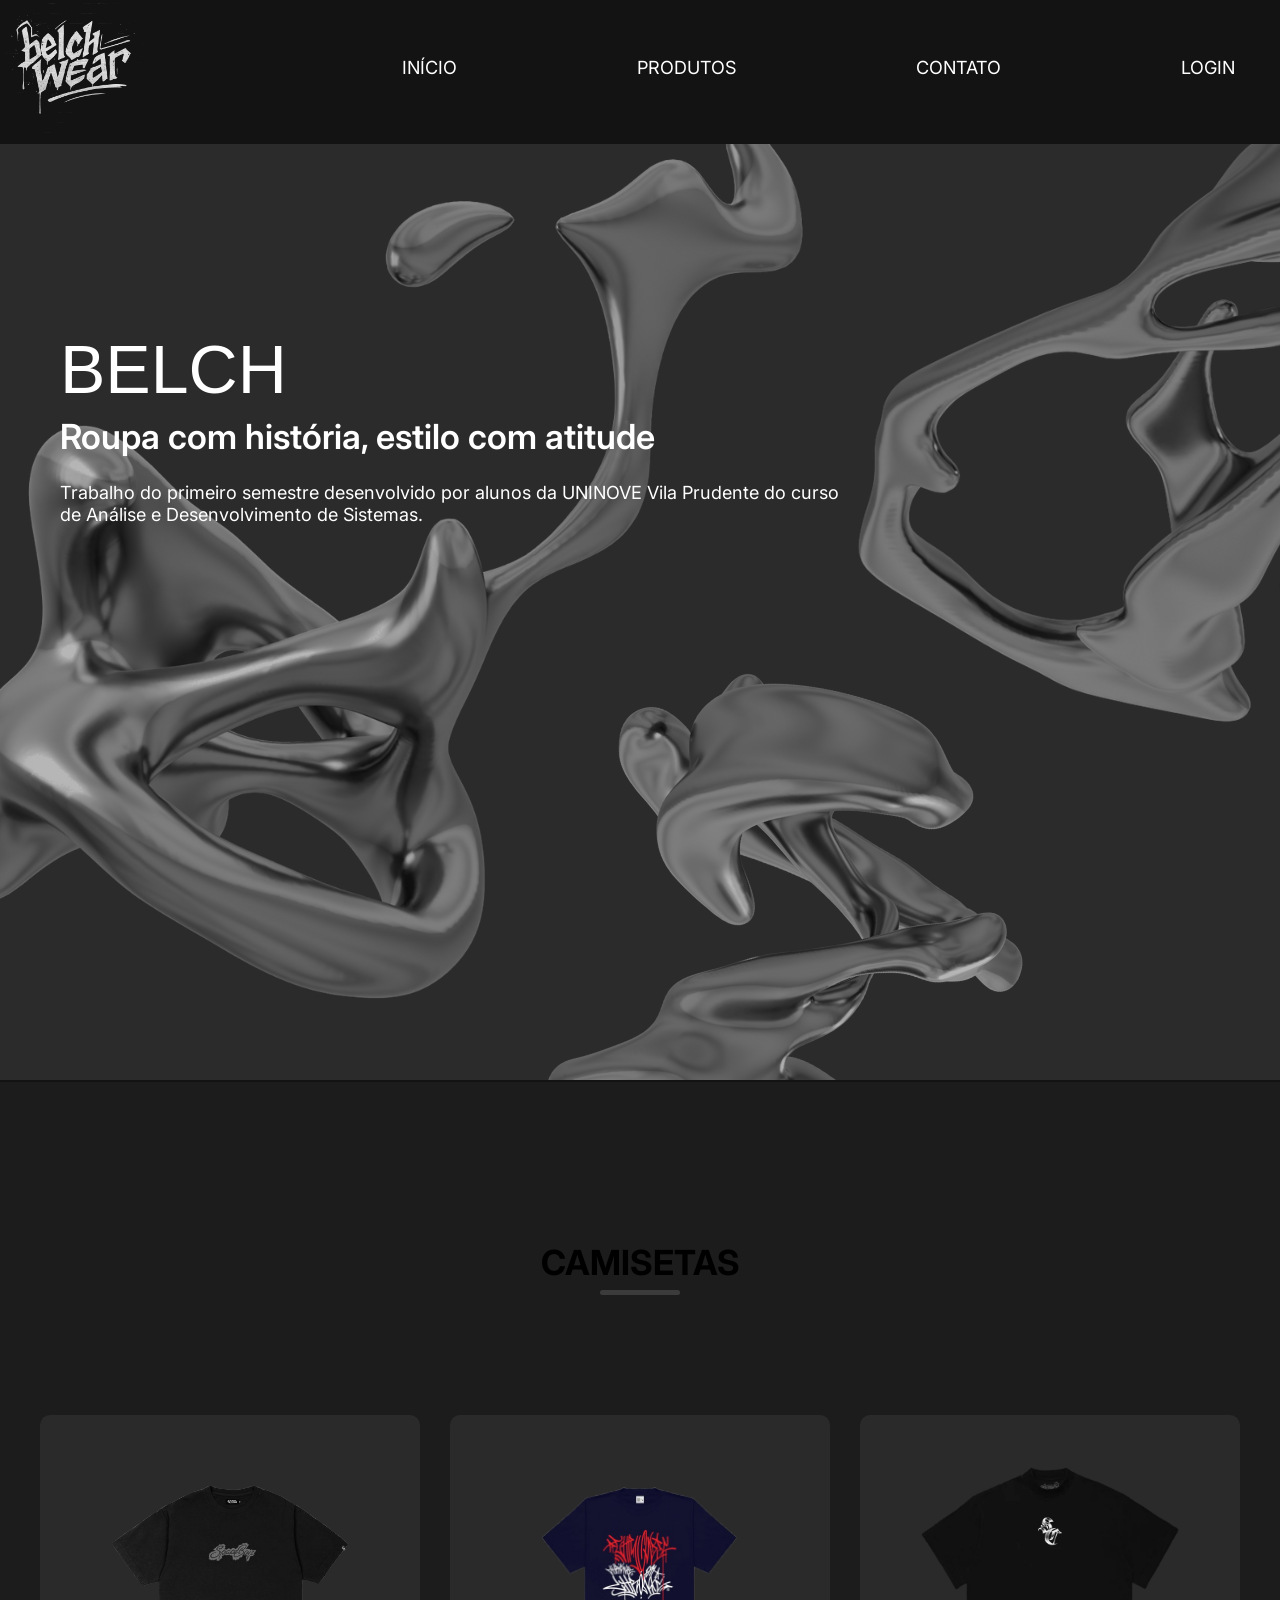
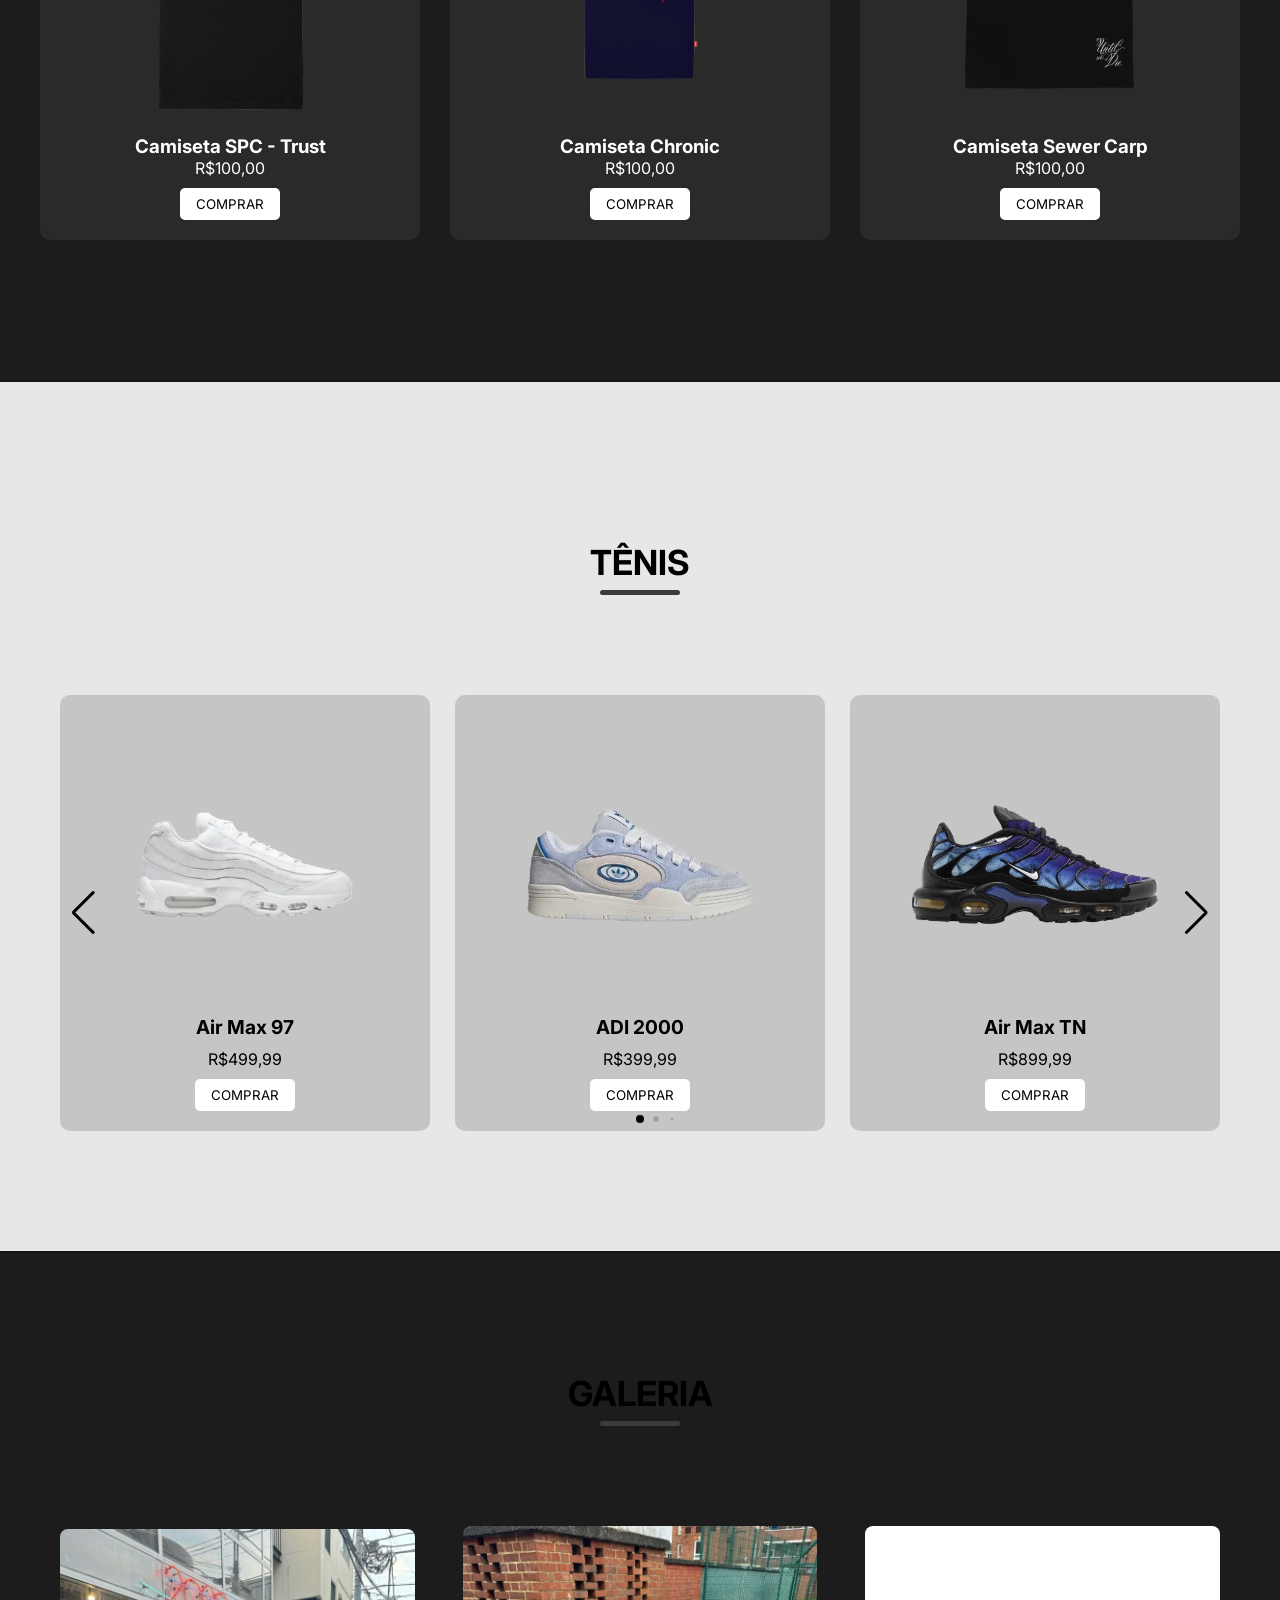
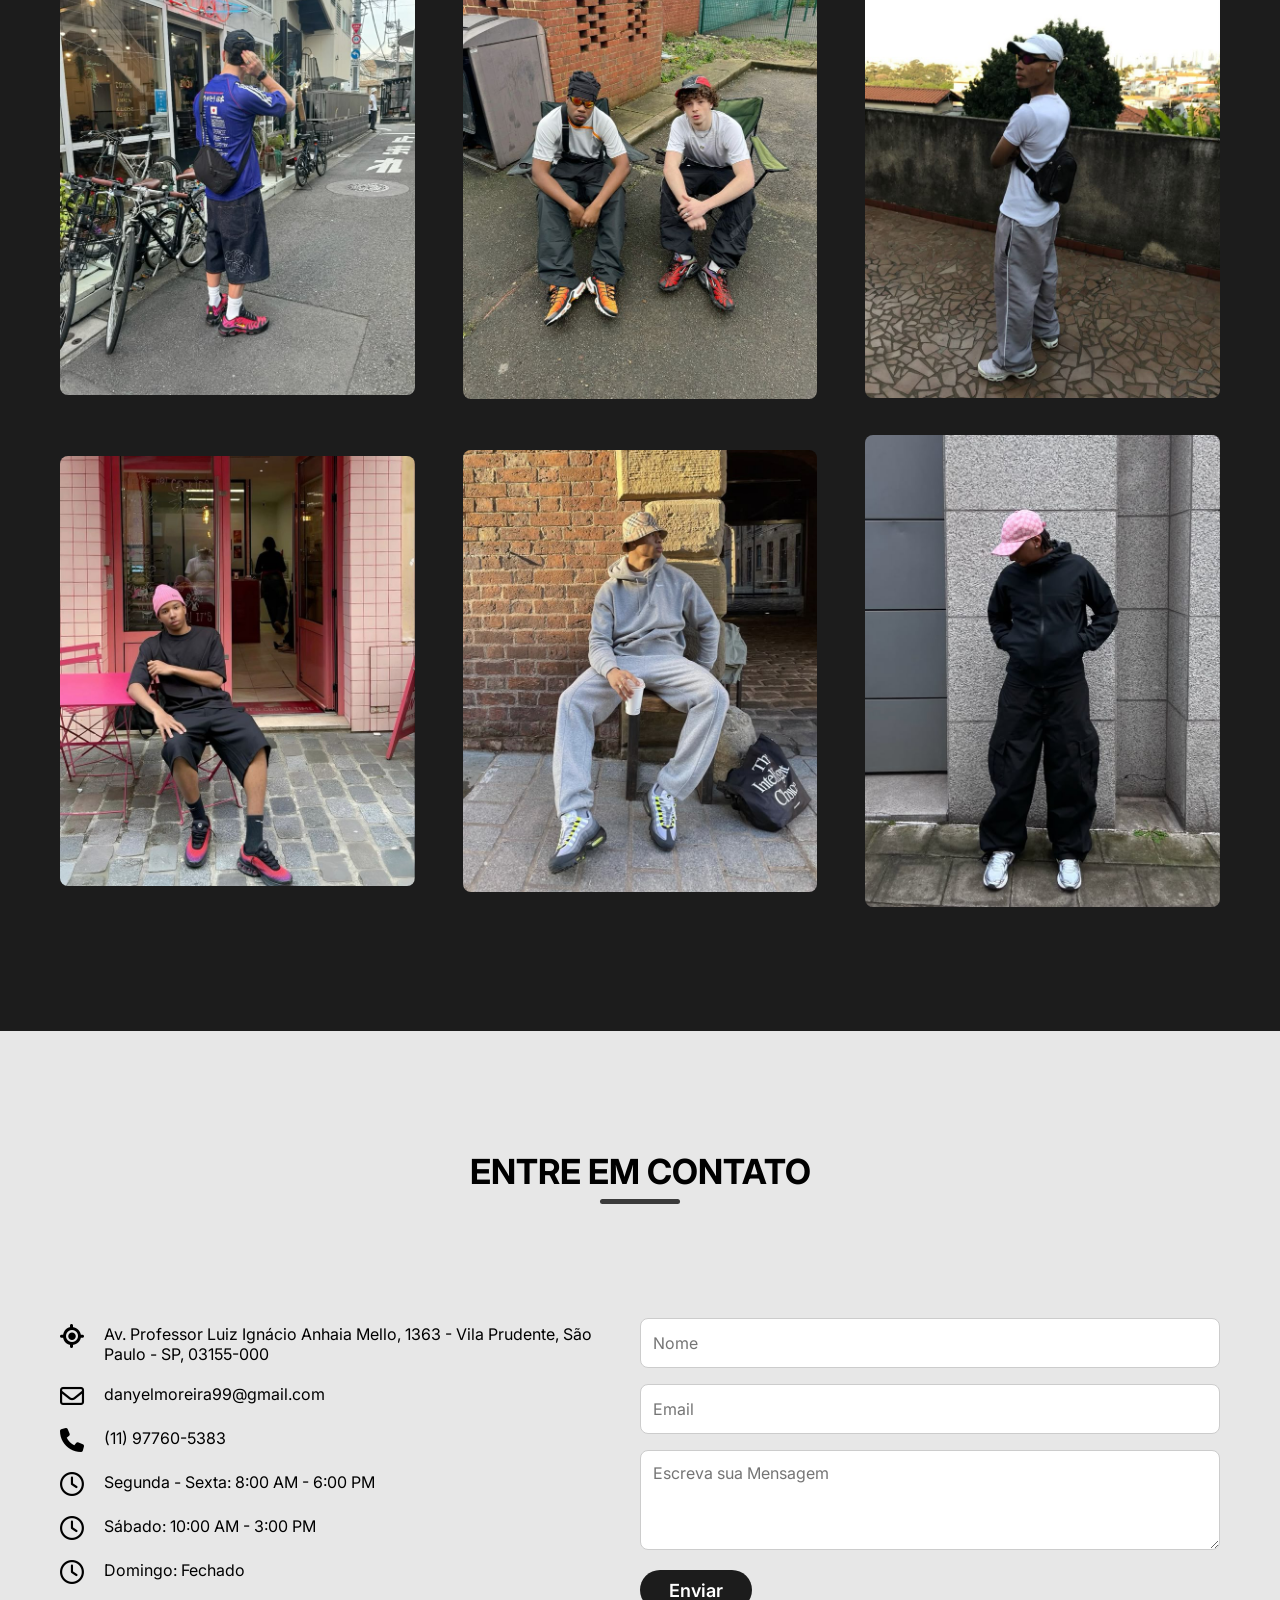
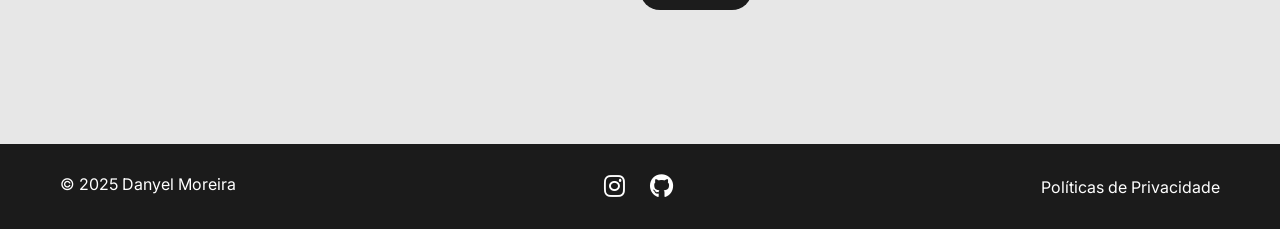
==== commit d7067631: "Update hero description text in index.html" ====
--- a/index.html
+++ b/index.html
@@ -61,8 +61,8 @@
         <div class="hero-details">
           <h2 class="hero-title">BELCH</h2>
           <h3 class="hero-subtitle">Roupa com história, estilo com atitude</h3>
-          <p class="hero-description">Trabalho do semestre desenvolvido por alunos daUNINOVE Vila Prudente do curso de
-            ADS (Análise e Desenvolvimento de Sistemas).</p>
+          <p class="hero-description">Trabalho do primeiro semestre desenvolvido por alunos da UNINOVE Vila Prudente do curso de
+            Análise e Desenvolvimento de Sistemas.</p>
         </div>
 
       </div>
@@ -269,7 +269,7 @@
           <div class="footer-social-media">
             <div class="social-icon">
               <a><i class="fa-brands fa-instagram"></i></a>
-              <a href="https://github.com/Yurisntz"><i class="fa-brands fa-github"></i></a>
+              <a href="https://github.com/danyelgomess"><i class="fa-brands fa-github"></i></a>
             </div>
           </div>
           <div class="footer-policies">
